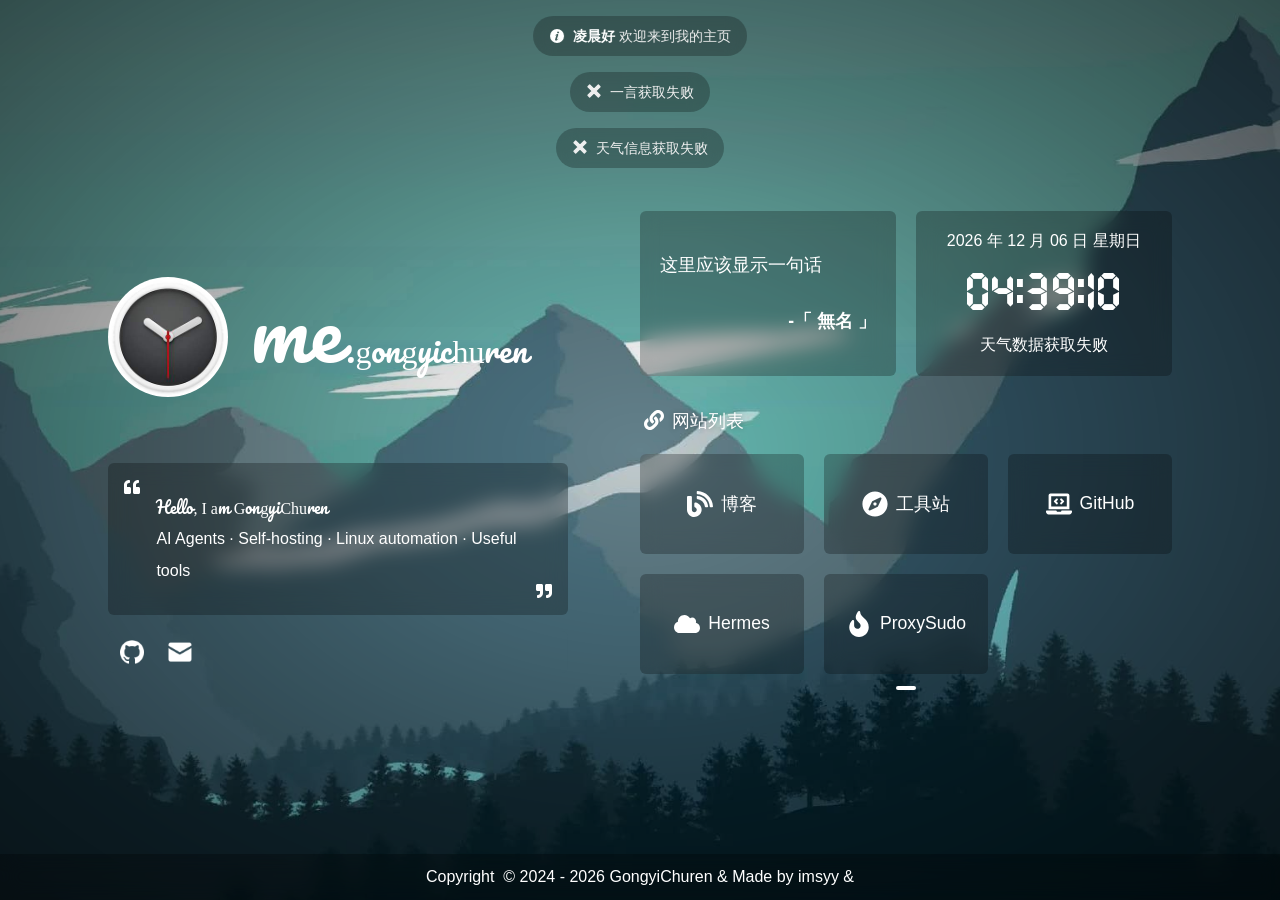
==== index.html @ 565aa0f5 "Update imsyy home links and branding" ====
<!doctype html>
<html lang="zh-CN">
  <head>
    <meta charset="UTF-8" />
    <meta http-equiv="Access-Control-Allow-Origin" content="*" />
    <!-- <meta http-equiv="Content-Security-Policy" content="upgrade-insecure-requests"> -->
    <meta name="viewport" content="width=device-width, initial-scale=1.0" />
    <link rel="icon" href="/images/icon/favicon.ico" />
    <link rel="apple-touch-icon" href="/images/icon/apple-touch-icon.png" />
    <link rel="bookmark" href="/images/icon/apple-touch-icon.png" />
    <link rel="apple-touch-icon-precomposed" sizes="200x200" href="/images/icon/apple-touch-icon.png" />
    <meta name="description" content="AI 工具、自托管服务与 Linux 自动化的个人入口" />
    <meta name="keywords" content="GongyiChuren,个人主页,AI,自托管,Linux,自动化" />
    <meta name="author" content="GongyiChuren" />
    <meta name="theme-color" content="#424242" />
    <title>GongyiChuren</title>
    <!-- HarmonyOS Sans -->
    <!-- 本站 CDN 已开启防盗链，非本站域名不可访问，请更改链接为下方内容，否则自定义字体将失效 -->
    <link rel="stylesheet" href="https://s1.hdslb.com/bfs/static/jinkela/long/font/regular.css" />
    <!-- <link rel="stylesheet" href="https://cdn.imsyy.top/gh/imsyy/file/font/HarmonyOS_Sans/regular.min.css" /> -->
    <!-- IE Out -->
    <script>
      if (/*@cc_on!@*/ false || (!!window.MSInputMethodContext && !!document.documentMode))
        window.location.href =
          'https://support.dmeng.net/upgrade-your-browser.html?referrer=' +
          encodeURIComponent(window.location.href);
    </script>
    <script type="module" crossorigin src="/assets/index-04fffae4.js"></script>
    <link rel="stylesheet" href="/assets/index-760796f6.css">
  <link rel="manifest" href="/manifest.webmanifest"><script id="vite-plugin-pwa:register-sw" src="/registerSW.js"></script></head>

  <body>
    <!-- 主体内容 -->
    <div id="app"></div>
    <!-- noscript -->
    <noscript>
      <div style="text-align: center">请开启 JavaScript</div>
    </noscript>
    
  </body>
</html>
---- assets/index-760796f6.css ----
@charset "UTF-8";:root{--el-color-white:#ffffff;--el-color-black:#000000;--el-color-primary-rgb:64,158,255;--el-color-success-rgb:103,194,58;--el-color-warning-rgb:230,162,60;--el-color-danger-rgb:245,108,108;--el-color-error-rgb:245,108,108;--el-color-info-rgb:144,147,153;--el-font-size-extra-large:20px;--el-font-size-large:18px;--el-font-size-medium:16px;--el-font-size-base:14px;--el-font-size-small:13px;--el-font-size-extra-small:12px;--el-font-family:"Helvetica Neue",Helvetica,"PingFang SC","Hiragino Sans GB","Microsoft YaHei","微软雅黑",Arial,sans-serif;--el-font-weight-primary:500;--el-font-line-height-primary:24px;--el-index-normal:1;--el-index-top:1000;--el-index-popper:2000;--el-border-radius-base:4px;--el-border-radius-small:2px;--el-border-radius-round:20px;--el-border-radius-circle:100%;--el-transition-duration:.3s;--el-transition-duration-fast:.2s;--el-transition-function-ease-in-out-bezier:cubic-bezier(.645,.045,.355,1);--el-transition-function-fast-bezier:cubic-bezier(.23,1,.32,1);--el-transition-all:all var(--el-transition-duration) var(--el-transition-function-ease-in-out-bezier);--el-transition-fade:opacity var(--el-transition-duration) var(--el-transition-function-fast-bezier);--el-transition-md-fade:transform var(--el-transition-duration) var(--el-transition-function-fast-bezier),opacity var(--el-transition-duration) var(--el-transition-function-fast-bezier);--el-transition-fade-linear:opacity var(--el-transition-duration-fast) linear;--el-transition-border:border-color var(--el-transition-duration-fast) var(--el-transition-function-ease-in-out-bezier);--el-transition-box-shadow:box-shadow var(--el-transition-duration-fast) var(--el-transition-function-ease-in-out-bezier);--el-transition-color:color var(--el-transition-duration-fast) var(--el-transition-function-ease-in-out-bezier);--el-component-size-large:40px;--el-component-size:32px;--el-component-size-small:24px}:root{color-scheme:light;--el-color-primary:#409eff;--el-color-primary-light-3:#79bbff;--el-color-primary-light-5:#a0cfff;--el-color-primary-light-7:#c6e2ff;--el-color-primary-light-8:#d9ecff;--el-color-primary-light-9:#ecf5ff;--el-color-primary-dark-2:#337ecc;--el-color-success:#67c23a;--el-color-success-light-3:#95d475;--el-color-success-light-5:#b3e19d;--el-color-success-light-7:#d1edc4;--el-color-success-light-8:#e1f3d8;--el-color-success-light-9:#f0f9eb;--el-color-success-dark-2:#529b2e;--el-color-warning:#e6a23c;--el-color-warning-light-3:#eebe77;--el-color-warning-light-5:#f3d19e;--el-color-warning-light-7:#f8e3c5;--el-color-warning-light-8:#faecd8;--el-color-warning-light-9:#fdf6ec;--el-color-warning-dark-2:#b88230;--el-color-danger:#f56c6c;--el-color-danger-light-3:#f89898;--el-color-danger-light-5:#fab6b6;--el-color-danger-light-7:#fcd3d3;--el-color-danger-light-8:#fde2e2;--el-color-danger-light-9:#fef0f0;--el-color-danger-dark-2:#c45656;--el-color-error:#f56c6c;--el-color-error-light-3:#f89898;--el-color-error-light-5:#fab6b6;--el-color-error-light-7:#fcd3d3;--el-color-error-light-8:#fde2e2;--el-color-error-light-9:#fef0f0;--el-color-error-dark-2:#c45656;--el-color-info:#909399;--el-color-info-light-3:#b1b3b8;--el-color-info-light-5:#c8c9cc;--el-color-info-light-7:#dedfe0;--el-color-info-light-8:#e9e9eb;--el-color-info-light-9:#f4f4f5;--el-color-info-dark-2:#73767a;--el-bg-color:#ffffff;--el-bg-color-page:#f2f3f5;--el-bg-color-overlay:#ffffff;--el-text-color-primary:#303133;--el-text-color-regular:#606266;--el-text-color-secondary:#909399;--el-text-color-placeholder:#a8abb2;--el-text-color-disabled:#c0c4cc;--el-border-color:#dcdfe6;--el-border-color-light:#e4e7ed;--el-border-color-lighter:#ebeef5;--el-border-color-extra-light:#f2f6fc;--el-border-color-dark:#d4d7de;--el-border-color-darker:#cdd0d6;--el-fill-color:#f0f2f5;--el-fill-color-light:#f5f7fa;--el-fill-color-lighter:#fafafa;--el-fill-color-extra-light:#fafcff;--el-fill-color-dark:#ebedf0;--el-fill-color-darker:#e6e8eb;--el-fill-color-blank:#ffffff;--el-box-shadow:0px 12px 32px 4px rgba(0,0,0,.04),0px 8px 20px rgba(0,0,0,.08);--el-box-shadow-light:0px 0px 12px rgba(0,0,0,.12);--el-box-shadow-lighter:0px 0px 6px rgba(0,0,0,.12);--el-box-shadow-dark:0px 16px 48px 16px rgba(0,0,0,.08),0px 12px 32px rgba(0,0,0,.12),0px 8px 16px -8px rgba(0,0,0,.16);--el-disabled-bg-color:var(--el-fill-color-light);--el-disabled-text-color:var(--el-text-color-placeholder);--el-disabled-border-color:var(--el-border-color-light);--el-overlay-color:rgba(0,0,0,.8);--el-overlay-color-light:rgba(0,0,0,.7);--el-overlay-color-lighter:rgba(0,0,0,.5);--el-mask-color:rgba(255,255,255,.9);--el-mask-color-extra-light:rgba(255,255,255,.3);--el-border-width:1px;--el-border-style:solid;--el-border-color-hover:var(--el-text-color-disabled);--el-border:var(--el-border-width) var(--el-border-style) var(--el-border-color);--el-svg-monochrome-grey:var(--el-border-color)}.el-icon-loading{-webkit-animation:rotating 2s linear infinite;animation:rotating 2s linear infinite}.el-icon--right{margin-left:5px}.el-icon--left{margin-right:5px}@-webkit-keyframes rotating{0%{transform:rotate(0)}to{transform:rotate(1turn)}}@keyframes rotating{0%{transform:rotate(0)}to{transform:rotate(1turn)}}.el-icon{--color:inherit;align-items:center;display:inline-flex;height:1em;justify-content:center;line-height:1em;position:relative;width:1em;fill:currentColor;color:var(--color);font-size:inherit}.el-icon.is-loading{-webkit-animation:rotating 2s linear infinite;animation:rotating 2s linear infinite}.el-icon svg{height:1em;width:1em}.el-badge{--el-badge-bg-color:var(--el-color-danger);--el-badge-radius:10px;--el-badge-font-size:12px;--el-badge-padding:6px;--el-badge-size:18px;display:inline-block;position:relative;vertical-align:middle;width:-webkit-fit-content;width:-moz-fit-content;width:fit-content}.el-badge__content{align-items:center;background-color:var(--el-badge-bg-color);border:1px solid var(--el-bg-color);border-radius:var(--el-badge-radius);color:var(--el-color-white);display:inline-flex;font-size:var(--el-badge-font-size);height:var(--el-badge-size);justify-content:center;padding:0 var(--el-badge-padding);white-space:nowrap}.el-badge__content.is-fixed{position:absolute;right:calc(1px + var(--el-badge-size)/2);top:0;transform:translateY(-50%) translate(100%);z-index:var(--el-index-normal)}.el-badge__content.is-fixed.is-dot{right:5px}.el-badge__content.is-dot{border-radius:50%;height:8px;padding:0;right:0;width:8px}.el-badge__content--primary{background-color:var(--el-color-primary)}.el-badge__content--success{background-color:var(--el-color-success)}.el-badge__content--warning{background-color:var(--el-color-warning)}.el-badge__content--info{background-color:var(--el-color-info)}.el-badge__content--danger{background-color:var(--el-color-danger)}.el-message{--el-message-bg-color:var(--el-color-info-light-9);--el-message-border-color:var(--el-border-color-lighter);--el-message-padding:11px 15px;--el-message-close-size:16px;--el-message-close-icon-color:var(--el-text-color-placeholder);--el-message-close-hover-color:var(--el-text-color-secondary);align-items:center;background-color:var(--el-message-bg-color);border-color:var(--el-message-border-color);border-radius:var(--el-border-radius-base);border-style:var(--el-border-style);border-width:var(--el-border-width);box-sizing:border-box;display:flex;gap:8px;left:50%;max-width:calc(100% - 32px);padding:var(--el-message-padding);position:fixed;top:20px;transform:translate(-50%);transition:opacity var(--el-transition-duration),transform .4s,top .4s;width:-webkit-fit-content;width:-moz-fit-content;width:fit-content}.el-message.is-center{justify-content:center}.el-message.is-plain{background-color:var(--el-bg-color-overlay);border-color:var(--el-bg-color-overlay);box-shadow:var(--el-box-shadow-light)}.el-message p{margin:0}.el-message--success{--el-message-bg-color:var(--el-color-success-light-9);--el-message-border-color:var(--el-color-success-light-8);--el-message-text-color:var(--el-color-success)}.el-message--success .el-message__content{color:var(--el-message-text-color);overflow-wrap:break-word}.el-message .el-message-icon--success{color:var(--el-message-text-color)}.el-message--info{--el-message-bg-color:var(--el-color-info-light-9);--el-message-border-color:var(--el-color-info-light-8);--el-message-text-color:var(--el-color-info)}.el-message--info .el-message__content{color:var(--el-message-text-color);overflow-wrap:break-word}.el-message .el-message-icon--info{color:var(--el-message-text-color)}.el-message--warning{--el-message-bg-color:var(--el-color-warning-light-9);--el-message-border-color:var(--el-color-warning-light-8);--el-message-text-color:var(--el-color-warning)}.el-message--warning .el-message__content{color:var(--el-message-text-color);overflow-wrap:break-word}.el-message .el-message-icon--warning{color:var(--el-message-text-color)}.el-message--error{--el-message-bg-color:var(--el-color-error-light-9);--el-message-border-color:var(--el-color-error-light-8);--el-message-text-color:var(--el-color-error)}.el-message--error .el-message__content{color:var(--el-message-text-color);overflow-wrap:break-word}.el-message .el-message-icon--error{color:var(--el-message-text-color)}.el-message .el-message__badge{position:absolute;right:-8px;top:-8px}.el-message__content{font-size:14px;line-height:1;padding:0}.el-message__content:focus{outline-width:0}.el-message .el-message__closeBtn{color:var(--el-message-close-icon-color);cursor:pointer;font-size:var(--el-message-close-size)}.el-message .el-message__closeBtn:focus{outline-width:0}.el-message .el-message__closeBtn:hover{color:var(--el-message-close-hover-color)}.el-message-fade-enter-from,.el-message-fade-leave-to{opacity:0;transform:translate(-50%,-100%)}.container{max-width:1200px}@media (max-width: 1380px){.el-radio-group{justify-content:center!important}}@media (max-width: 1280px){.container{max-width:1100px}}@media (max-width: 992px){.container{max-width:900px}}@media (max-width: 720px){.xs-hidden{display:none}}html,body{width:100%;height:100%;margin:0;padding:0;background-color:#333;overflow:hidden;font-family:HarmonyOS_Regular,sans-serif}*,a,p{margin:0;padding:0;-webkit-user-select:none;user-select:none;text-decoration:none;color:#fff;box-sizing:border-box}*:hover,a:hover,p:hover{transition:.3s}a:hover{color:#399fff;text-decoration:underline}@font-face{font-family:Pacifico-Regular;font-display:swap;src:url(/font/Pacifico-Regular.ttf) format("truetype")}@font-face{font-family:UnidreamLED;font-display:swap;src:url(/font/UnidreamLED.ttf) format("truetype")}#app{position:fixed;top:0;left:0;width:100%;height:100%;z-index:0}.cards{border-radius:6px;background-color:#00000040;-webkit-backdrop-filter:blur(10px);backdrop-filter:blur(10px);transform:scale(1);transition:backdrop-filter .3s,transform .3s}.cards:hover{transform:scale(1.01)}.cards:active{transform:scale(.98)}.text-hidden{overflow:hidden;white-space:nowrap;text-overflow:ellipsis}.el-message{--el-message-bg-color: #00000040 !important;--el-message-text-color: #efefef !important;-webkit-backdrop-filter:blur(10px);backdrop-filter:blur(10px);border-radius:25px!important;border-color:transparent!important}.el-message .el-message__badge{display:none}.el-message .el-message__content{white-space:nowrap}.el-progress-bar .el-progress-bar__outer{border-radius:6px;background-color:#00000020}.el-progress-bar .el-progress-bar__outer .el-progress-bar__inner{background-color:#efefef;border-radius:6px;text-align:center;font-family:UnidreamLED}.el-progress-bar .el-progress-bar__outer .el-progress-bar__inner span{color:#564d59;font-size:.9rem}.el-popper.is-dark{background:rgba(255,255,255,.3764705882)!important;border:1px solid transparent!important}.el-card{border-radius:8px!important;border:1px solid transparent!important;background-color:transparent!important}.el-card .el-card__header{font-weight:700;padding:16px 20px!important;background-color:#ffffff30!important;border-bottom:1px solid transparent!important}.el-card .el-card__body{padding:0!important;background-color:#ffffff10!important}.fade-enter-active,.fade-leave-active{transition:opacity .3s ease-in-out}.fade-enter-from,.fade-leave-to{opacity:0}@keyframes fade{0%{opacity:0}to{opacity:1}}@keyframes fade-blur-in{0%{filter:blur(20px) brightness(.3);transform:scale(1.6)}to{filter:blur(0) brightness(1);transform:scale(1)}}@keyframes fade-blur-main-in{0%{transform:scale(1.2)}to{transform:scale(1)}}@media (min-width: 910px) and (max-width: 1200px){.sm-hidden{display:none}}#cursor{position:fixed;width:18px;height:18px;background:#fff;border-radius:25px;opacity:.25;z-index:10086;pointer-events:none;transition:.2s ease-in-out;transition-property:background,opacity,transform}#cursor.hidden{opacity:0}#cursor.active{opacity:.5;transform:scale(.5)}::-webkit-scrollbar,scrollbar{width:6px;height:6px;background-color:transparent}::-webkit-scrollbar-thumb,scrollbar-thumb{border-radius:10px;background-color:#eee}.container[data-v-d7fe35e2]{max-width:1200px}@media (max-width: 1380px){.el-radio-group[data-v-d7fe35e2]{justify-content:center!important}}@media (max-width: 1280px){.container[data-v-d7fe35e2]{max-width:1100px}}@media (max-width: 992px){.container[data-v-d7fe35e2]{max-width:900px}}@media (max-width: 720px){.xs-hidden[data-v-d7fe35e2]{display:none}}#loader-wrapper[data-v-d7fe35e2]{position:fixed;top:0;left:0;width:100%;height:100%;z-index:999;overflow:hidden}#loader-wrapper .loader[data-v-d7fe35e2]{width:100%;height:100%;position:absolute;top:0;left:0;display:flex;flex-direction:column;align-items:center;justify-content:center}#loader-wrapper .loader .loader-circle[data-v-d7fe35e2]{width:150px;height:150px;border-radius:50%;border:3px solid transparent;border-top-color:#fff;animation:spin-d7fe35e2 1.8s linear infinite;z-index:2}#loader-wrapper .loader .loader-circle[data-v-d7fe35e2]:before{content:"";position:absolute;top:5px;left:5px;right:5px;bottom:5px;border-radius:50%;border:3px solid transparent;border-top-color:#a4a4a4;animation:spin-reverse-d7fe35e2 .6s linear infinite}#loader-wrapper .loader .loader-circle[data-v-d7fe35e2]:after{content:"";position:absolute;top:15px;left:15px;right:15px;bottom:15px;border-radius:50%;border:3px solid transparent;border-top-color:#d3d3d3;animation:spin-d7fe35e2 1s linear infinite}#loader-wrapper .loader .loader-text[data-v-d7fe35e2]{display:flex;flex-direction:column;align-items:center;color:#fff;z-index:2;margin-top:40px;font-size:24px}#loader-wrapper .loader .loader-text .tip[data-v-d7fe35e2]{margin-top:6px;font-size:18px;opacity:.6}#loader-wrapper .loader-section[data-v-d7fe35e2]{position:fixed;top:0;width:51%;height:100%;background:#333;z-index:1}#loader-wrapper .loader-section.section-left[data-v-d7fe35e2]{left:0}#loader-wrapper .loader-section.section-right[data-v-d7fe35e2]{right:0}#loader-wrapper.loaded[data-v-d7fe35e2]{visibility:hidden;transform:translateY(-100%);transition:transform .3s 1s ease-out,visibility .3s 1s ease-out}#loader-wrapper.loaded .loader .loader-circle[data-v-d7fe35e2],#loader-wrapper.loaded .loader .loader-text[data-v-d7fe35e2]{opacity:0;transition:opacity .3s ease-out}#loader-wrapper.loaded .loader-section.section-left[data-v-d7fe35e2]{transform:translate(-100%);transition:transform .5s .3s cubic-bezier(.645,.045,.355,1)}#loader-wrapper.loaded .loader-section.section-right[data-v-d7fe35e2]{transform:translate(100%);transition:transform .5s .3s cubic-bezier(.645,.045,.355,1)}@keyframes spin-d7fe35e2{0%{transform:rotate(0)}to{transform:rotate(360deg)}}@keyframes spin-reverse-d7fe35e2{0%{transform:rotate(0)}to{transform:rotate(-360deg)}}.container[data-v-ee60bd6d]{max-width:1200px}@media (max-width: 1380px){.el-radio-group[data-v-ee60bd6d]{justify-content:center!important}}@media (max-width: 1280px){.container[data-v-ee60bd6d]{max-width:1100px}}@media (max-width: 992px){.container[data-v-ee60bd6d]{max-width:900px}}@media (max-width: 720px){.xs-hidden[data-v-ee60bd6d]{display:none}}.message .logo[data-v-ee60bd6d]{display:flex;flex-direction:row;align-items:center;animation:fade .5s;max-width:460px}.message .logo .logo-img[data-v-ee60bd6d]{border-radius:50%;width:120px}.message .logo .name[data-v-ee60bd6d]{width:100%;padding-left:22px;transform:translateY(-8px);font-family:Pacifico-Regular}.message .logo .name .bg[data-v-ee60bd6d]{font-size:5rem}.message .logo .name .sm[data-v-ee60bd6d]{margin-left:6px;font-size:2rem}@media (min-width: 721px) and (max-width: 789px){.message .logo .name .sm[data-v-ee60bd6d]{display:none}}@media (max-width: 768px){.message .logo .logo-img[data-v-ee60bd6d]{width:100px}.message .logo .name[data-v-ee60bd6d]{height:128px}.message .logo .name .bg[data-v-ee60bd6d]{font-size:4.5rem}}@media (max-width: 720px){.message .logo[data-v-ee60bd6d]{max-width:100%}}.message .description[data-v-ee60bd6d]{padding:1rem;margin-top:3.5rem;max-width:460px;animation:fade .5s}.message .description .content[data-v-ee60bd6d]{display:flex;justify-content:space-between}.message .description .content .text[data-v-ee60bd6d]{margin:.75rem 1rem;line-height:2rem;margin-right:auto;transition:opacity .2s}.message .description .content .text p[data-v-ee60bd6d]:nth-of-type(1){font-family:Pacifico-Regular}.message .description .content .xicon[data-v-ee60bd6d]:nth-of-type(2){align-self:flex-end}@media (max-width: 720px){.message .description[data-v-ee60bd6d]{max-width:100%;pointer-events:none}}.container[data-v-4c3b376d]{max-width:1200px}@media (max-width: 1380px){.el-radio-group[data-v-4c3b376d]{justify-content:center!important}}@media (max-width: 1280px){.container[data-v-4c3b376d]{max-width:1100px}}@media (max-width: 992px){.container[data-v-4c3b376d]{max-width:900px}}@media (max-width: 720px){.xs-hidden[data-v-4c3b376d]{display:none}}.social[data-v-4c3b376d]{margin-top:1rem;display:flex;align-items:center;justify-content:space-between;max-width:460px;width:100%;height:42px;background-color:transparent;border-radius:6px;-webkit-backdrop-filter:blur(0);backdrop-filter:blur(0);animation:fade .5s;transition:background-color .3s,backdrop-filter .3s}@media (max-width: 840px){.social[data-v-4c3b376d]{max-width:100%;justify-content:center}.social .link[data-v-4c3b376d]{justify-content:space-evenly!important;width:90%}.social .tip[data-v-4c3b376d]{display:none!important}}.social .link[data-v-4c3b376d]{display:flex;align-items:center;justify-content:center}.social .link a[data-v-4c3b376d]{display:inherit}.social .link a .icon[data-v-4c3b376d]{margin:0 12px;transition:transform .3s}.social .link a .icon[data-v-4c3b376d]:hover{transform:scale(1.1)}.social .link a .icon[data-v-4c3b376d]:active{transform:scale(1)}.social .tip[data-v-4c3b376d]{display:none;margin-right:12px;animation:fade .5s}@media (min-width: 768px){.social[data-v-4c3b376d]:hover{background-color:#00000040;-webkit-backdrop-filter:blur(5px);backdrop-filter:blur(5px)}.social:hover .tip[data-v-4c3b376d]{display:block}}.container[data-v-82ebc9a3]{max-width:1200px}@media (max-width: 1380px){.el-radio-group[data-v-82ebc9a3]{justify-content:center!important}}@media (max-width: 1280px){.container[data-v-82ebc9a3]{max-width:1100px}}@media (max-width: 992px){.container[data-v-82ebc9a3]{max-width:900px}}@media (max-width: 720px){.xs-hidden[data-v-82ebc9a3]{display:none}}.left[data-v-82ebc9a3]{width:50%;margin-right:10px;transform:translateY(20px)}.left.hidden[data-v-82ebc9a3]{display:none}@media (max-width: 720px){.left[data-v-82ebc9a3]{margin-right:0;width:100%}}.el-row{box-sizing:border-box;display:flex;flex-wrap:wrap;position:relative}.el-row.is-justify-center{justify-content:center}.el-row.is-justify-end{justify-content:flex-end}.el-row.is-justify-space-between{justify-content:space-between}.el-row.is-justify-space-around{justify-content:space-around}.el-row.is-justify-space-evenly{justify-content:space-evenly}.el-row.is-align-top{align-items:flex-start}.el-row.is-align-middle{align-items:center}.el-row.is-align-bottom{align-items:flex-end}[class*=el-col-]{box-sizing:border-box}[class*=el-col-].is-guttered{display:block;min-height:1px}.el-col-0{flex:0 0 0%;max-width:0}.el-col-0,.el-col-0.is-guttered{display:none}.el-col-offset-0{margin-left:0}.el-col-pull-0{position:relative;right:0}.el-col-push-0{left:0;position:relative}.el-col-1{flex:0 0 4.1666666667%;max-width:4.1666666667%}.el-col-1,.el-col-1.is-guttered{display:block}.el-col-offset-1{margin-left:4.1666666667%}.el-col-pull-1{position:relative;right:4.1666666667%}.el-col-push-1{left:4.1666666667%;position:relative}.el-col-2{flex:0 0 8.3333333333%;max-width:8.3333333333%}.el-col-2,.el-col-2.is-guttered{display:block}.el-col-offset-2{margin-left:8.3333333333%}.el-col-pull-2{position:relative;right:8.3333333333%}.el-col-push-2{left:8.3333333333%;position:relative}.el-col-3{flex:0 0 12.5%;max-width:12.5%}.el-col-3,.el-col-3.is-guttered{display:block}.el-col-offset-3{margin-left:12.5%}.el-col-pull-3{position:relative;right:12.5%}.el-col-push-3{left:12.5%;position:relative}.el-col-4{flex:0 0 16.6666666667%;max-width:16.6666666667%}.el-col-4,.el-col-4.is-guttered{display:block}.el-col-offset-4{margin-left:16.6666666667%}.el-col-pull-4{position:relative;right:16.6666666667%}.el-col-push-4{left:16.6666666667%;position:relative}.el-col-5{flex:0 0 20.8333333333%;max-width:20.8333333333%}.el-col-5,.el-col-5.is-guttered{display:block}.el-col-offset-5{margin-left:20.8333333333%}.el-col-pull-5{position:relative;right:20.8333333333%}.el-col-push-5{left:20.8333333333%;position:relative}.el-col-6{flex:0 0 25%;max-width:25%}.el-col-6,.el-col-6.is-guttered{display:block}.el-col-offset-6{margin-left:25%}.el-col-pull-6{position:relative;right:25%}.el-col-push-6{left:25%;position:relative}.el-col-7{flex:0 0 29.1666666667%;max-width:29.1666666667%}.el-col-7,.el-col-7.is-guttered{display:block}.el-col-offset-7{margin-left:29.1666666667%}.el-col-pull-7{position:relative;right:29.1666666667%}.el-col-push-7{left:29.1666666667%;position:relative}.el-col-8{flex:0 0 33.3333333333%;max-width:33.3333333333%}.el-col-8,.el-col-8.is-guttered{display:block}.el-col-offset-8{margin-left:33.3333333333%}.el-col-pull-8{position:relative;right:33.3333333333%}.el-col-push-8{left:33.3333333333%;position:relative}.el-col-9{flex:0 0 37.5%;max-width:37.5%}.el-col-9,.el-col-9.is-guttered{display:block}.el-col-offset-9{margin-left:37.5%}.el-col-pull-9{position:relative;right:37.5%}.el-col-push-9{left:37.5%;position:relative}.el-col-10{flex:0 0 41.6666666667%;max-width:41.6666666667%}.el-col-10,.el-col-10.is-guttered{display:block}.el-col-offset-10{margin-left:41.6666666667%}.el-col-pull-10{position:relative;right:41.6666666667%}.el-col-push-10{left:41.6666666667%;position:relative}.el-col-11{flex:0 0 45.8333333333%;max-width:45.8333333333%}.el-col-11,.el-col-11.is-guttered{display:block}.el-col-offset-11{margin-left:45.8333333333%}.el-col-pull-11{position:relative;right:45.8333333333%}.el-col-push-11{left:45.8333333333%;position:relative}.el-col-12{flex:0 0 50%;max-width:50%}.el-col-12,.el-col-12.is-guttered{display:block}.el-col-offset-12{margin-left:50%}.el-col-pull-12{position:relative;right:50%}.el-col-push-12{left:50%;position:relative}.el-col-13{flex:0 0 54.1666666667%;max-width:54.1666666667%}.el-col-13,.el-col-13.is-guttered{display:block}.el-col-offset-13{margin-left:54.1666666667%}.el-col-pull-13{position:relative;right:54.1666666667%}.el-col-push-13{left:54.1666666667%;position:relative}.el-col-14{flex:0 0 58.3333333333%;max-width:58.3333333333%}.el-col-14,.el-col-14.is-guttered{display:block}.el-col-offset-14{margin-left:58.3333333333%}.el-col-pull-14{position:relative;right:58.3333333333%}.el-col-push-14{left:58.3333333333%;position:relative}.el-col-15{flex:0 0 62.5%;max-width:62.5%}.el-col-15,.el-col-15.is-guttered{display:block}.el-col-offset-15{margin-left:62.5%}.el-col-pull-15{position:relative;right:62.5%}.el-col-push-15{left:62.5%;position:relative}.el-col-16{flex:0 0 66.6666666667%;max-width:66.6666666667%}.el-col-16,.el-col-16.is-guttered{display:block}.el-col-offset-16{margin-left:66.6666666667%}.el-col-pull-16{position:relative;right:66.6666666667%}.el-col-push-16{left:66.6666666667%;position:relative}.el-col-17{flex:0 0 70.8333333333%;max-width:70.8333333333%}.el-col-17,.el-col-17.is-guttered{display:block}.el-col-offset-17{margin-left:70.8333333333%}.el-col-pull-17{position:relative;right:70.8333333333%}.el-col-push-17{left:70.8333333333%;position:relative}.el-col-18{flex:0 0 75%;max-width:75%}.el-col-18,.el-col-18.is-guttered{display:block}.el-col-offset-18{margin-left:75%}.el-col-pull-18{position:relative;right:75%}.el-col-push-18{left:75%;position:relative}.el-col-19{flex:0 0 79.1666666667%;max-width:79.1666666667%}.el-col-19,.el-col-19.is-guttered{display:block}.el-col-offset-19{margin-left:79.1666666667%}.el-col-pull-19{position:relative;right:79.1666666667%}.el-col-push-19{left:79.1666666667%;position:relative}.el-col-20{flex:0 0 83.3333333333%;max-width:83.3333333333%}.el-col-20,.el-col-20.is-guttered{display:block}.el-col-offset-20{margin-left:83.3333333333%}.el-col-pull-20{position:relative;right:83.3333333333%}.el-col-push-20{left:83.3333333333%;position:relative}.el-col-21{flex:0 0 87.5%;max-width:87.5%}.el-col-21,.el-col-21.is-guttered{display:block}.el-col-offset-21{margin-left:87.5%}.el-col-pull-21{position:relative;right:87.5%}.el-col-push-21{left:87.5%;position:relative}.el-col-22{flex:0 0 91.6666666667%;max-width:91.6666666667%}.el-col-22,.el-col-22.is-guttered{display:block}.el-col-offset-22{margin-left:91.6666666667%}.el-col-pull-22{position:relative;right:91.6666666667%}.el-col-push-22{left:91.6666666667%;position:relative}.el-col-23{flex:0 0 95.8333333333%;max-width:95.8333333333%}.el-col-23,.el-col-23.is-guttered{display:block}.el-col-offset-23{margin-left:95.8333333333%}.el-col-pull-23{position:relative;right:95.8333333333%}.el-col-push-23{left:95.8333333333%;position:relative}.el-col-24{flex:0 0 100%;max-width:100%}.el-col-24,.el-col-24.is-guttered{display:block}.el-col-offset-24{margin-left:100%}.el-col-pull-24{position:relative;right:100%}.el-col-push-24{left:100%;position:relative}@media only screen and (max-width:767px){.el-col-xs-0{display:none;flex:0 0 0%;max-width:0}.el-col-xs-0.is-guttered{display:none}.el-col-xs-offset-0{margin-left:0}.el-col-xs-pull-0{position:relative;right:0}.el-col-xs-push-0{left:0;position:relative}.el-col-xs-1{flex:0 0 4.1666666667%;max-width:4.1666666667%}.el-col-xs-1,.el-col-xs-1.is-guttered{display:block}.el-col-xs-offset-1{margin-left:4.1666666667%}.el-col-xs-pull-1{position:relative;right:4.1666666667%}.el-col-xs-push-1{left:4.1666666667%;position:relative}.el-col-xs-2{flex:0 0 8.3333333333%;max-width:8.3333333333%}.el-col-xs-2,.el-col-xs-2.is-guttered{display:block}.el-col-xs-offset-2{margin-left:8.3333333333%}.el-col-xs-pull-2{position:relative;right:8.3333333333%}.el-col-xs-push-2{left:8.3333333333%;position:relative}.el-col-xs-3{flex:0 0 12.5%;max-width:12.5%}.el-col-xs-3,.el-col-xs-3.is-guttered{display:block}.el-col-xs-offset-3{margin-left:12.5%}.el-col-xs-pull-3{position:relative;right:12.5%}.el-col-xs-push-3{left:12.5%;position:relative}.el-col-xs-4{flex:0 0 16.6666666667%;max-width:16.6666666667%}.el-col-xs-4,.el-col-xs-4.is-guttered{display:block}.el-col-xs-offset-4{margin-left:16.6666666667%}.el-col-xs-pull-4{position:relative;right:16.6666666667%}.el-col-xs-push-4{left:16.6666666667%;position:relative}.el-col-xs-5{flex:0 0 20.8333333333%;max-width:20.8333333333%}.el-col-xs-5,.el-col-xs-5.is-guttered{display:block}.el-col-xs-offset-5{margin-left:20.8333333333%}.el-col-xs-pull-5{position:relative;right:20.8333333333%}.el-col-xs-push-5{left:20.8333333333%;position:relative}.el-col-xs-6{flex:0 0 25%;max-width:25%}.el-col-xs-6,.el-col-xs-6.is-guttered{display:block}.el-col-xs-offset-6{margin-left:25%}.el-col-xs-pull-6{position:relative;right:25%}.el-col-xs-push-6{left:25%;position:relative}.el-col-xs-7{flex:0 0 29.1666666667%;max-width:29.1666666667%}.el-col-xs-7,.el-col-xs-7.is-guttered{display:block}.el-col-xs-offset-7{margin-left:29.1666666667%}.el-col-xs-pull-7{position:relative;right:29.1666666667%}.el-col-xs-push-7{left:29.1666666667%;position:relative}.el-col-xs-8{flex:0 0 33.3333333333%;max-width:33.3333333333%}.el-col-xs-8,.el-col-xs-8.is-guttered{display:block}.el-col-xs-offset-8{margin-left:33.3333333333%}.el-col-xs-pull-8{position:relative;right:33.3333333333%}.el-col-xs-push-8{left:33.3333333333%;position:relative}.el-col-xs-9{flex:0 0 37.5%;max-width:37.5%}.el-col-xs-9,.el-col-xs-9.is-guttered{display:block}.el-col-xs-offset-9{margin-left:37.5%}.el-col-xs-pull-9{position:relative;right:37.5%}.el-col-xs-push-9{left:37.5%;position:relative}.el-col-xs-10{display:block;flex:0 0 41.6666666667%;max-width:41.6666666667%}.el-col-xs-10.is-guttered{display:block}.el-col-xs-offset-10{margin-left:41.6666666667%}.el-col-xs-pull-10{position:relative;right:41.6666666667%}.el-col-xs-push-10{left:41.6666666667%;position:relative}.el-col-xs-11{display:block;flex:0 0 45.8333333333%;max-width:45.8333333333%}.el-col-xs-11.is-guttered{display:block}.el-col-xs-offset-11{margin-left:45.8333333333%}.el-col-xs-pull-11{position:relative;right:45.8333333333%}.el-col-xs-push-11{left:45.8333333333%;position:relative}.el-col-xs-12{display:block;flex:0 0 50%;max-width:50%}.el-col-xs-12.is-guttered{display:block}.el-col-xs-offset-12{margin-left:50%}.el-col-xs-pull-12{position:relative;right:50%}.el-col-xs-push-12{left:50%;position:relative}.el-col-xs-13{display:block;flex:0 0 54.1666666667%;max-width:54.1666666667%}.el-col-xs-13.is-guttered{display:block}.el-col-xs-offset-13{margin-left:54.1666666667%}.el-col-xs-pull-13{position:relative;right:54.1666666667%}.el-col-xs-push-13{left:54.1666666667%;position:relative}.el-col-xs-14{display:block;flex:0 0 58.3333333333%;max-width:58.3333333333%}.el-col-xs-14.is-guttered{display:block}.el-col-xs-offset-14{margin-left:58.3333333333%}.el-col-xs-pull-14{position:relative;right:58.3333333333%}.el-col-xs-push-14{left:58.3333333333%;position:relative}.el-col-xs-15{display:block;flex:0 0 62.5%;max-width:62.5%}.el-col-xs-15.is-guttered{display:block}.el-col-xs-offset-15{margin-left:62.5%}.el-col-xs-pull-15{position:relative;right:62.5%}.el-col-xs-push-15{left:62.5%;position:relative}.el-col-xs-16{display:block;flex:0 0 66.6666666667%;max-width:66.6666666667%}.el-col-xs-16.is-guttered{display:block}.el-col-xs-offset-16{margin-left:66.6666666667%}.el-col-xs-pull-16{position:relative;right:66.6666666667%}.el-col-xs-push-16{left:66.6666666667%;position:relative}.el-col-xs-17{display:block;flex:0 0 70.8333333333%;max-width:70.8333333333%}.el-col-xs-17.is-guttered{display:block}.el-col-xs-offset-17{margin-left:70.8333333333%}.el-col-xs-pull-17{position:relative;right:70.8333333333%}.el-col-xs-push-17{left:70.8333333333%;position:relative}.el-col-xs-18{display:block;flex:0 0 75%;max-width:75%}.el-col-xs-18.is-guttered{display:block}.el-col-xs-offset-18{margin-left:75%}.el-col-xs-pull-18{position:relative;right:75%}.el-col-xs-push-18{left:75%;position:relative}.el-col-xs-19{display:block;flex:0 0 79.1666666667%;max-width:79.1666666667%}.el-col-xs-19.is-guttered{display:block}.el-col-xs-offset-19{margin-left:79.1666666667%}.el-col-xs-pull-19{position:relative;right:79.1666666667%}.el-col-xs-push-19{left:79.1666666667%;position:relative}.el-col-xs-20{display:block;flex:0 0 83.3333333333%;max-width:83.3333333333%}.el-col-xs-20.is-guttered{display:block}.el-col-xs-offset-20{margin-left:83.3333333333%}.el-col-xs-pull-20{position:relative;right:83.3333333333%}.el-col-xs-push-20{left:83.3333333333%;position:relative}.el-col-xs-21{display:block;flex:0 0 87.5%;max-width:87.5%}.el-col-xs-21.is-guttered{display:block}.el-col-xs-offset-21{margin-left:87.5%}.el-col-xs-pull-21{position:relative;right:87.5%}.el-col-xs-push-21{left:87.5%;position:relative}.el-col-xs-22{display:block;flex:0 0 91.6666666667%;max-width:91.6666666667%}.el-col-xs-22.is-guttered{display:block}.el-col-xs-offset-22{margin-left:91.6666666667%}.el-col-xs-pull-22{position:relative;right:91.6666666667%}.el-col-xs-push-22{left:91.6666666667%;position:relative}.el-col-xs-23{display:block;flex:0 0 95.8333333333%;max-width:95.8333333333%}.el-col-xs-23.is-guttered{display:block}.el-col-xs-offset-23{margin-left:95.8333333333%}.el-col-xs-pull-23{position:relative;right:95.8333333333%}.el-col-xs-push-23{left:95.8333333333%;position:relative}.el-col-xs-24{display:block;flex:0 0 100%;max-width:100%}.el-col-xs-24.is-guttered{display:block}.el-col-xs-offset-24{margin-left:100%}.el-col-xs-pull-24{position:relative;right:100%}.el-col-xs-push-24{left:100%;position:relative}}@media only screen and (min-width:768px){.el-col-sm-0{display:none;flex:0 0 0%;max-width:0}.el-col-sm-0.is-guttered{display:none}.el-col-sm-offset-0{margin-left:0}.el-col-sm-pull-0{position:relative;right:0}.el-col-sm-push-0{left:0;position:relative}.el-col-sm-1{flex:0 0 4.1666666667%;max-width:4.1666666667%}.el-col-sm-1,.el-col-sm-1.is-guttered{display:block}.el-col-sm-offset-1{margin-left:4.1666666667%}.el-col-sm-pull-1{position:relative;right:4.1666666667%}.el-col-sm-push-1{left:4.1666666667%;position:relative}.el-col-sm-2{flex:0 0 8.3333333333%;max-width:8.3333333333%}.el-col-sm-2,.el-col-sm-2.is-guttered{display:block}.el-col-sm-offset-2{margin-left:8.3333333333%}.el-col-sm-pull-2{position:relative;right:8.3333333333%}.el-col-sm-push-2{left:8.3333333333%;position:relative}.el-col-sm-3{flex:0 0 12.5%;max-width:12.5%}.el-col-sm-3,.el-col-sm-3.is-guttered{display:block}.el-col-sm-offset-3{margin-left:12.5%}.el-col-sm-pull-3{position:relative;right:12.5%}.el-col-sm-push-3{left:12.5%;position:relative}.el-col-sm-4{flex:0 0 16.6666666667%;max-width:16.6666666667%}.el-col-sm-4,.el-col-sm-4.is-guttered{display:block}.el-col-sm-offset-4{margin-left:16.6666666667%}.el-col-sm-pull-4{position:relative;right:16.6666666667%}.el-col-sm-push-4{left:16.6666666667%;position:relative}.el-col-sm-5{flex:0 0 20.8333333333%;max-width:20.8333333333%}.el-col-sm-5,.el-col-sm-5.is-guttered{display:block}.el-col-sm-offset-5{margin-left:20.8333333333%}.el-col-sm-pull-5{position:relative;right:20.8333333333%}.el-col-sm-push-5{left:20.8333333333%;position:relative}.el-col-sm-6{flex:0 0 25%;max-width:25%}.el-col-sm-6,.el-col-sm-6.is-guttered{display:block}.el-col-sm-offset-6{margin-left:25%}.el-col-sm-pull-6{position:relative;right:25%}.el-col-sm-push-6{left:25%;position:relative}.el-col-sm-7{flex:0 0 29.1666666667%;max-width:29.1666666667%}.el-col-sm-7,.el-col-sm-7.is-guttered{display:block}.el-col-sm-offset-7{margin-left:29.1666666667%}.el-col-sm-pull-7{position:relative;right:29.1666666667%}.el-col-sm-push-7{left:29.1666666667%;position:relative}.el-col-sm-8{flex:0 0 33.3333333333%;max-width:33.3333333333%}.el-col-sm-8,.el-col-sm-8.is-guttered{display:block}.el-col-sm-offset-8{margin-left:33.3333333333%}.el-col-sm-pull-8{position:relative;right:33.3333333333%}.el-col-sm-push-8{left:33.3333333333%;position:relative}.el-col-sm-9{flex:0 0 37.5%;max-width:37.5%}.el-col-sm-9,.el-col-sm-9.is-guttered{display:block}.el-col-sm-offset-9{margin-left:37.5%}.el-col-sm-pull-9{position:relative;right:37.5%}.el-col-sm-push-9{left:37.5%;position:relative}.el-col-sm-10{display:block;flex:0 0 41.6666666667%;max-width:41.6666666667%}.el-col-sm-10.is-guttered{display:block}.el-col-sm-offset-10{margin-left:41.6666666667%}.el-col-sm-pull-10{position:relative;right:41.6666666667%}.el-col-sm-push-10{left:41.6666666667%;position:relative}.el-col-sm-11{display:block;flex:0 0 45.8333333333%;max-width:45.8333333333%}.el-col-sm-11.is-guttered{display:block}.el-col-sm-offset-11{margin-left:45.8333333333%}.el-col-sm-pull-11{position:relative;right:45.8333333333%}.el-col-sm-push-11{left:45.8333333333%;position:relative}.el-col-sm-12{display:block;flex:0 0 50%;max-width:50%}.el-col-sm-12.is-guttered{display:block}.el-col-sm-offset-12{margin-left:50%}.el-col-sm-pull-12{position:relative;right:50%}.el-col-sm-push-12{left:50%;position:relative}.el-col-sm-13{display:block;flex:0 0 54.1666666667%;max-width:54.1666666667%}.el-col-sm-13.is-guttered{display:block}.el-col-sm-offset-13{margin-left:54.1666666667%}.el-col-sm-pull-13{position:relative;right:54.1666666667%}.el-col-sm-push-13{left:54.1666666667%;position:relative}.el-col-sm-14{display:block;flex:0 0 58.3333333333%;max-width:58.3333333333%}.el-col-sm-14.is-guttered{display:block}.el-col-sm-offset-14{margin-left:58.3333333333%}.el-col-sm-pull-14{position:relative;right:58.3333333333%}.el-col-sm-push-14{left:58.3333333333%;position:relative}.el-col-sm-15{display:block;flex:0 0 62.5%;max-width:62.5%}.el-col-sm-15.is-guttered{display:block}.el-col-sm-offset-15{margin-left:62.5%}.el-col-sm-pull-15{position:relative;right:62.5%}.el-col-sm-push-15{left:62.5%;position:relative}.el-col-sm-16{display:block;flex:0 0 66.6666666667%;max-width:66.6666666667%}.el-col-sm-16.is-guttered{display:block}.el-col-sm-offset-16{margin-left:66.6666666667%}.el-col-sm-pull-16{position:relative;right:66.6666666667%}.el-col-sm-push-16{left:66.6666666667%;position:relative}.el-col-sm-17{display:block;flex:0 0 70.8333333333%;max-width:70.8333333333%}.el-col-sm-17.is-guttered{display:block}.el-col-sm-offset-17{margin-left:70.8333333333%}.el-col-sm-pull-17{position:relative;right:70.8333333333%}.el-col-sm-push-17{left:70.8333333333%;position:relative}.el-col-sm-18{display:block;flex:0 0 75%;max-width:75%}.el-col-sm-18.is-guttered{display:block}.el-col-sm-offset-18{margin-left:75%}.el-col-sm-pull-18{position:relative;right:75%}.el-col-sm-push-18{left:75%;position:relative}.el-col-sm-19{display:block;flex:0 0 79.1666666667%;max-width:79.1666666667%}.el-col-sm-19.is-guttered{display:block}.el-col-sm-offset-19{margin-left:79.1666666667%}.el-col-sm-pull-19{position:relative;right:79.1666666667%}.el-col-sm-push-19{left:79.1666666667%;position:relative}.el-col-sm-20{display:block;flex:0 0 83.3333333333%;max-width:83.3333333333%}.el-col-sm-20.is-guttered{display:block}.el-col-sm-offset-20{margin-left:83.3333333333%}.el-col-sm-pull-20{position:relative;right:83.3333333333%}.el-col-sm-push-20{left:83.3333333333%;position:relative}.el-col-sm-21{display:block;flex:0 0 87.5%;max-width:87.5%}.el-col-sm-21.is-guttered{display:block}.el-col-sm-offset-21{margin-left:87.5%}.el-col-sm-pull-21{position:relative;right:87.5%}.el-col-sm-push-21{left:87.5%;position:relative}.el-col-sm-22{display:block;flex:0 0 91.6666666667%;max-width:91.6666666667%}.el-col-sm-22.is-guttered{display:block}.el-col-sm-offset-22{margin-left:91.6666666667%}.el-col-sm-pull-22{position:relative;right:91.6666666667%}.el-col-sm-push-22{left:91.6666666667%;position:relative}.el-col-sm-23{display:block;flex:0 0 95.8333333333%;max-width:95.8333333333%}.el-col-sm-23.is-guttered{display:block}.el-col-sm-offset-23{margin-left:95.8333333333%}.el-col-sm-pull-23{position:relative;right:95.8333333333%}.el-col-sm-push-23{left:95.8333333333%;position:relative}.el-col-sm-24{display:block;flex:0 0 100%;max-width:100%}.el-col-sm-24.is-guttered{display:block}.el-col-sm-offset-24{margin-left:100%}.el-col-sm-pull-24{position:relative;right:100%}.el-col-sm-push-24{left:100%;position:relative}}@media only screen and (min-width:992px){.el-col-md-0{display:none;flex:0 0 0%;max-width:0}.el-col-md-0.is-guttered{display:none}.el-col-md-offset-0{margin-left:0}.el-col-md-pull-0{position:relative;right:0}.el-col-md-push-0{left:0;position:relative}.el-col-md-1{flex:0 0 4.1666666667%;max-width:4.1666666667%}.el-col-md-1,.el-col-md-1.is-guttered{display:block}.el-col-md-offset-1{margin-left:4.1666666667%}.el-col-md-pull-1{position:relative;right:4.1666666667%}.el-col-md-push-1{left:4.1666666667%;position:relative}.el-col-md-2{flex:0 0 8.3333333333%;max-width:8.3333333333%}.el-col-md-2,.el-col-md-2.is-guttered{display:block}.el-col-md-offset-2{margin-left:8.3333333333%}.el-col-md-pull-2{position:relative;right:8.3333333333%}.el-col-md-push-2{left:8.3333333333%;position:relative}.el-col-md-3{flex:0 0 12.5%;max-width:12.5%}.el-col-md-3,.el-col-md-3.is-guttered{display:block}.el-col-md-offset-3{margin-left:12.5%}.el-col-md-pull-3{position:relative;right:12.5%}.el-col-md-push-3{left:12.5%;position:relative}.el-col-md-4{flex:0 0 16.6666666667%;max-width:16.6666666667%}.el-col-md-4,.el-col-md-4.is-guttered{display:block}.el-col-md-offset-4{margin-left:16.6666666667%}.el-col-md-pull-4{position:relative;right:16.6666666667%}.el-col-md-push-4{left:16.6666666667%;position:relative}.el-col-md-5{flex:0 0 20.8333333333%;max-width:20.8333333333%}.el-col-md-5,.el-col-md-5.is-guttered{display:block}.el-col-md-offset-5{margin-left:20.8333333333%}.el-col-md-pull-5{position:relative;right:20.8333333333%}.el-col-md-push-5{left:20.8333333333%;position:relative}.el-col-md-6{flex:0 0 25%;max-width:25%}.el-col-md-6,.el-col-md-6.is-guttered{display:block}.el-col-md-offset-6{margin-left:25%}.el-col-md-pull-6{position:relative;right:25%}.el-col-md-push-6{left:25%;position:relative}.el-col-md-7{flex:0 0 29.1666666667%;max-width:29.1666666667%}.el-col-md-7,.el-col-md-7.is-guttered{display:block}.el-col-md-offset-7{margin-left:29.1666666667%}.el-col-md-pull-7{position:relative;right:29.1666666667%}.el-col-md-push-7{left:29.1666666667%;position:relative}.el-col-md-8{flex:0 0 33.3333333333%;max-width:33.3333333333%}.el-col-md-8,.el-col-md-8.is-guttered{display:block}.el-col-md-offset-8{margin-left:33.3333333333%}.el-col-md-pull-8{position:relative;right:33.3333333333%}.el-col-md-push-8{left:33.3333333333%;position:relative}.el-col-md-9{flex:0 0 37.5%;max-width:37.5%}.el-col-md-9,.el-col-md-9.is-guttered{display:block}.el-col-md-offset-9{margin-left:37.5%}.el-col-md-pull-9{position:relative;right:37.5%}.el-col-md-push-9{left:37.5%;position:relative}.el-col-md-10{display:block;flex:0 0 41.6666666667%;max-width:41.6666666667%}.el-col-md-10.is-guttered{display:block}.el-col-md-offset-10{margin-left:41.6666666667%}.el-col-md-pull-10{position:relative;right:41.6666666667%}.el-col-md-push-10{left:41.6666666667%;position:relative}.el-col-md-11{display:block;flex:0 0 45.8333333333%;max-width:45.8333333333%}.el-col-md-11.is-guttered{display:block}.el-col-md-offset-11{margin-left:45.8333333333%}.el-col-md-pull-11{position:relative;right:45.8333333333%}.el-col-md-push-11{left:45.8333333333%;position:relative}.el-col-md-12{display:block;flex:0 0 50%;max-width:50%}.el-col-md-12.is-guttered{display:block}.el-col-md-offset-12{margin-left:50%}.el-col-md-pull-12{position:relative;right:50%}.el-col-md-push-12{left:50%;position:relative}.el-col-md-13{display:block;flex:0 0 54.1666666667%;max-width:54.1666666667%}.el-col-md-13.is-guttered{display:block}.el-col-md-offset-13{margin-left:54.1666666667%}.el-col-md-pull-13{position:relative;right:54.1666666667%}.el-col-md-push-13{left:54.1666666667%;position:relative}.el-col-md-14{display:block;flex:0 0 58.3333333333%;max-width:58.3333333333%}.el-col-md-14.is-guttered{display:block}.el-col-md-offset-14{margin-left:58.3333333333%}.el-col-md-pull-14{position:relative;right:58.3333333333%}.el-col-md-push-14{left:58.3333333333%;position:relative}.el-col-md-15{display:block;flex:0 0 62.5%;max-width:62.5%}.el-col-md-15.is-guttered{display:block}.el-col-md-offset-15{margin-left:62.5%}.el-col-md-pull-15{position:relative;right:62.5%}.el-col-md-push-15{left:62.5%;position:relative}.el-col-md-16{display:block;flex:0 0 66.6666666667%;max-width:66.6666666667%}.el-col-md-16.is-guttered{display:block}.el-col-md-offset-16{margin-left:66.6666666667%}.el-col-md-pull-16{position:relative;right:66.6666666667%}.el-col-md-push-16{left:66.6666666667%;position:relative}.el-col-md-17{display:block;flex:0 0 70.8333333333%;max-width:70.8333333333%}.el-col-md-17.is-guttered{display:block}.el-col-md-offset-17{margin-left:70.8333333333%}.el-col-md-pull-17{position:relative;right:70.8333333333%}.el-col-md-push-17{left:70.8333333333%;position:relative}.el-col-md-18{display:block;flex:0 0 75%;max-width:75%}.el-col-md-18.is-guttered{display:block}.el-col-md-offset-18{margin-left:75%}.el-col-md-pull-18{position:relative;right:75%}.el-col-md-push-18{left:75%;position:relative}.el-col-md-19{display:block;flex:0 0 79.1666666667%;max-width:79.1666666667%}.el-col-md-19.is-guttered{display:block}.el-col-md-offset-19{margin-left:79.1666666667%}.el-col-md-pull-19{position:relative;right:79.1666666667%}.el-col-md-push-19{left:79.1666666667%;position:relative}.el-col-md-20{display:block;flex:0 0 83.3333333333%;max-width:83.3333333333%}.el-col-md-20.is-guttered{display:block}.el-col-md-offset-20{margin-left:83.3333333333%}.el-col-md-pull-20{position:relative;right:83.3333333333%}.el-col-md-push-20{left:83.3333333333%;position:relative}.el-col-md-21{display:block;flex:0 0 87.5%;max-width:87.5%}.el-col-md-21.is-guttered{display:block}.el-col-md-offset-21{margin-left:87.5%}.el-col-md-pull-21{position:relative;right:87.5%}.el-col-md-push-21{left:87.5%;position:relative}.el-col-md-22{display:block;flex:0 0 91.6666666667%;max-width:91.6666666667%}.el-col-md-22.is-guttered{display:block}.el-col-md-offset-22{margin-left:91.6666666667%}.el-col-md-pull-22{position:relative;right:91.6666666667%}.el-col-md-push-22{left:91.6666666667%;position:relative}.el-col-md-23{display:block;flex:0 0 95.8333333333%;max-width:95.8333333333%}.el-col-md-23.is-guttered{display:block}.el-col-md-offset-23{margin-left:95.8333333333%}.el-col-md-pull-23{position:relative;right:95.8333333333%}.el-col-md-push-23{left:95.8333333333%;position:relative}.el-col-md-24{display:block;flex:0 0 100%;max-width:100%}.el-col-md-24.is-guttered{display:block}.el-col-md-offset-24{margin-left:100%}.el-col-md-pull-24{position:relative;right:100%}.el-col-md-push-24{left:100%;position:relative}}@media only screen and (min-width:1200px){.el-col-lg-0{display:none;flex:0 0 0%;max-width:0}.el-col-lg-0.is-guttered{display:none}.el-col-lg-offset-0{margin-left:0}.el-col-lg-pull-0{position:relative;right:0}.el-col-lg-push-0{left:0;position:relative}.el-col-lg-1{flex:0 0 4.1666666667%;max-width:4.1666666667%}.el-col-lg-1,.el-col-lg-1.is-guttered{display:block}.el-col-lg-offset-1{margin-left:4.1666666667%}.el-col-lg-pull-1{position:relative;right:4.1666666667%}.el-col-lg-push-1{left:4.1666666667%;position:relative}.el-col-lg-2{flex:0 0 8.3333333333%;max-width:8.3333333333%}.el-col-lg-2,.el-col-lg-2.is-guttered{display:block}.el-col-lg-offset-2{margin-left:8.3333333333%}.el-col-lg-pull-2{position:relative;right:8.3333333333%}.el-col-lg-push-2{left:8.3333333333%;position:relative}.el-col-lg-3{flex:0 0 12.5%;max-width:12.5%}.el-col-lg-3,.el-col-lg-3.is-guttered{display:block}.el-col-lg-offset-3{margin-left:12.5%}.el-col-lg-pull-3{position:relative;right:12.5%}.el-col-lg-push-3{left:12.5%;position:relative}.el-col-lg-4{flex:0 0 16.6666666667%;max-width:16.6666666667%}.el-col-lg-4,.el-col-lg-4.is-guttered{display:block}.el-col-lg-offset-4{margin-left:16.6666666667%}.el-col-lg-pull-4{position:relative;right:16.6666666667%}.el-col-lg-push-4{left:16.6666666667%;position:relative}.el-col-lg-5{flex:0 0 20.8333333333%;max-width:20.8333333333%}.el-col-lg-5,.el-col-lg-5.is-guttered{display:block}.el-col-lg-offset-5{margin-left:20.8333333333%}.el-col-lg-pull-5{position:relative;right:20.8333333333%}.el-col-lg-push-5{left:20.8333333333%;position:relative}.el-col-lg-6{flex:0 0 25%;max-width:25%}.el-col-lg-6,.el-col-lg-6.is-guttered{display:block}.el-col-lg-offset-6{margin-left:25%}.el-col-lg-pull-6{position:relative;right:25%}.el-col-lg-push-6{left:25%;position:relative}.el-col-lg-7{flex:0 0 29.1666666667%;max-width:29.1666666667%}.el-col-lg-7,.el-col-lg-7.is-guttered{display:block}.el-col-lg-offset-7{margin-left:29.1666666667%}.el-col-lg-pull-7{position:relative;right:29.1666666667%}.el-col-lg-push-7{left:29.1666666667%;position:relative}.el-col-lg-8{flex:0 0 33.3333333333%;max-width:33.3333333333%}.el-col-lg-8,.el-col-lg-8.is-guttered{display:block}.el-col-lg-offset-8{margin-left:33.3333333333%}.el-col-lg-pull-8{position:relative;right:33.3333333333%}.el-col-lg-push-8{left:33.3333333333%;position:relative}.el-col-lg-9{flex:0 0 37.5%;max-width:37.5%}.el-col-lg-9,.el-col-lg-9.is-guttered{display:block}.el-col-lg-offset-9{margin-left:37.5%}.el-col-lg-pull-9{position:relative;right:37.5%}.el-col-lg-push-9{left:37.5%;position:relative}.el-col-lg-10{display:block;flex:0 0 41.6666666667%;max-width:41.6666666667%}.el-col-lg-10.is-guttered{display:block}.el-col-lg-offset-10{margin-left:41.6666666667%}.el-col-lg-pull-10{position:relative;right:41.6666666667%}.el-col-lg-push-10{left:41.6666666667%;position:relative}.el-col-lg-11{display:block;flex:0 0 45.8333333333%;max-width:45.8333333333%}.el-col-lg-11.is-guttered{display:block}.el-col-lg-offset-11{margin-left:45.8333333333%}.el-col-lg-pull-11{position:relative;right:45.8333333333%}.el-col-lg-push-11{left:45.8333333333%;position:relative}.el-col-lg-12{display:block;flex:0 0 50%;max-width:50%}.el-col-lg-12.is-guttered{display:block}.el-col-lg-offset-12{margin-left:50%}.el-col-lg-pull-12{position:relative;right:50%}.el-col-lg-push-12{left:50%;position:relative}.el-col-lg-13{display:block;flex:0 0 54.1666666667%;max-width:54.1666666667%}.el-col-lg-13.is-guttered{display:block}.el-col-lg-offset-13{margin-left:54.1666666667%}.el-col-lg-pull-13{position:relative;right:54.1666666667%}.el-col-lg-push-13{left:54.1666666667%;position:relative}.el-col-lg-14{display:block;flex:0 0 58.3333333333%;max-width:58.3333333333%}.el-col-lg-14.is-guttered{display:block}.el-col-lg-offset-14{margin-left:58.3333333333%}.el-col-lg-pull-14{position:relative;right:58.3333333333%}.el-col-lg-push-14{left:58.3333333333%;position:relative}.el-col-lg-15{display:block;flex:0 0 62.5%;max-width:62.5%}.el-col-lg-15.is-guttered{display:block}.el-col-lg-offset-15{margin-left:62.5%}.el-col-lg-pull-15{position:relative;right:62.5%}.el-col-lg-push-15{left:62.5%;position:relative}.el-col-lg-16{display:block;flex:0 0 66.6666666667%;max-width:66.6666666667%}.el-col-lg-16.is-guttered{display:block}.el-col-lg-offset-16{margin-left:66.6666666667%}.el-col-lg-pull-16{position:relative;right:66.6666666667%}.el-col-lg-push-16{left:66.6666666667%;position:relative}.el-col-lg-17{display:block;flex:0 0 70.8333333333%;max-width:70.8333333333%}.el-col-lg-17.is-guttered{display:block}.el-col-lg-offset-17{margin-left:70.8333333333%}.el-col-lg-pull-17{position:relative;right:70.8333333333%}.el-col-lg-push-17{left:70.8333333333%;position:relative}.el-col-lg-18{display:block;flex:0 0 75%;max-width:75%}.el-col-lg-18.is-guttered{display:block}.el-col-lg-offset-18{margin-left:75%}.el-col-lg-pull-18{position:relative;right:75%}.el-col-lg-push-18{left:75%;position:relative}.el-col-lg-19{display:block;flex:0 0 79.1666666667%;max-width:79.1666666667%}.el-col-lg-19.is-guttered{display:block}.el-col-lg-offset-19{margin-left:79.1666666667%}.el-col-lg-pull-19{position:relative;right:79.1666666667%}.el-col-lg-push-19{left:79.1666666667%;position:relative}.el-col-lg-20{display:block;flex:0 0 83.3333333333%;max-width:83.3333333333%}.el-col-lg-20.is-guttered{display:block}.el-col-lg-offset-20{margin-left:83.3333333333%}.el-col-lg-pull-20{position:relative;right:83.3333333333%}.el-col-lg-push-20{left:83.3333333333%;position:relative}.el-col-lg-21{display:block;flex:0 0 87.5%;max-width:87.5%}.el-col-lg-21.is-guttered{display:block}.el-col-lg-offset-21{margin-left:87.5%}.el-col-lg-pull-21{position:relative;right:87.5%}.el-col-lg-push-21{left:87.5%;position:relative}.el-col-lg-22{display:block;flex:0 0 91.6666666667%;max-width:91.6666666667%}.el-col-lg-22.is-guttered{display:block}.el-col-lg-offset-22{margin-left:91.6666666667%}.el-col-lg-pull-22{position:relative;right:91.6666666667%}.el-col-lg-push-22{left:91.6666666667%;position:relative}.el-col-lg-23{display:block;flex:0 0 95.8333333333%;max-width:95.8333333333%}.el-col-lg-23.is-guttered{display:block}.el-col-lg-offset-23{margin-left:95.8333333333%}.el-col-lg-pull-23{position:relative;right:95.8333333333%}.el-col-lg-push-23{left:95.8333333333%;position:relative}.el-col-lg-24{display:block;flex:0 0 100%;max-width:100%}.el-col-lg-24.is-guttered{display:block}.el-col-lg-offset-24{margin-left:100%}.el-col-lg-pull-24{position:relative;right:100%}.el-col-lg-push-24{left:100%;position:relative}}@media only screen and (min-width:1920px){.el-col-xl-0{display:none;flex:0 0 0%;max-width:0}.el-col-xl-0.is-guttered{display:none}.el-col-xl-offset-0{margin-left:0}.el-col-xl-pull-0{position:relative;right:0}.el-col-xl-push-0{left:0;position:relative}.el-col-xl-1{flex:0 0 4.1666666667%;max-width:4.1666666667%}.el-col-xl-1,.el-col-xl-1.is-guttered{display:block}.el-col-xl-offset-1{margin-left:4.1666666667%}.el-col-xl-pull-1{position:relative;right:4.1666666667%}.el-col-xl-push-1{left:4.1666666667%;position:relative}.el-col-xl-2{flex:0 0 8.3333333333%;max-width:8.3333333333%}.el-col-xl-2,.el-col-xl-2.is-guttered{display:block}.el-col-xl-offset-2{margin-left:8.3333333333%}.el-col-xl-pull-2{position:relative;right:8.3333333333%}.el-col-xl-push-2{left:8.3333333333%;position:relative}.el-col-xl-3{flex:0 0 12.5%;max-width:12.5%}.el-col-xl-3,.el-col-xl-3.is-guttered{display:block}.el-col-xl-offset-3{margin-left:12.5%}.el-col-xl-pull-3{position:relative;right:12.5%}.el-col-xl-push-3{left:12.5%;position:relative}.el-col-xl-4{flex:0 0 16.6666666667%;max-width:16.6666666667%}.el-col-xl-4,.el-col-xl-4.is-guttered{display:block}.el-col-xl-offset-4{margin-left:16.6666666667%}.el-col-xl-pull-4{position:relative;right:16.6666666667%}.el-col-xl-push-4{left:16.6666666667%;position:relative}.el-col-xl-5{flex:0 0 20.8333333333%;max-width:20.8333333333%}.el-col-xl-5,.el-col-xl-5.is-guttered{display:block}.el-col-xl-offset-5{margin-left:20.8333333333%}.el-col-xl-pull-5{position:relative;right:20.8333333333%}.el-col-xl-push-5{left:20.8333333333%;position:relative}.el-col-xl-6{flex:0 0 25%;max-width:25%}.el-col-xl-6,.el-col-xl-6.is-guttered{display:block}.el-col-xl-offset-6{margin-left:25%}.el-col-xl-pull-6{position:relative;right:25%}.el-col-xl-push-6{left:25%;position:relative}.el-col-xl-7{flex:0 0 29.1666666667%;max-width:29.1666666667%}.el-col-xl-7,.el-col-xl-7.is-guttered{display:block}.el-col-xl-offset-7{margin-left:29.1666666667%}.el-col-xl-pull-7{position:relative;right:29.1666666667%}.el-col-xl-push-7{left:29.1666666667%;position:relative}.el-col-xl-8{flex:0 0 33.3333333333%;max-width:33.3333333333%}.el-col-xl-8,.el-col-xl-8.is-guttered{display:block}.el-col-xl-offset-8{margin-left:33.3333333333%}.el-col-xl-pull-8{position:relative;right:33.3333333333%}.el-col-xl-push-8{left:33.3333333333%;position:relative}.el-col-xl-9{flex:0 0 37.5%;max-width:37.5%}.el-col-xl-9,.el-col-xl-9.is-guttered{display:block}.el-col-xl-offset-9{margin-left:37.5%}.el-col-xl-pull-9{position:relative;right:37.5%}.el-col-xl-push-9{left:37.5%;position:relative}.el-col-xl-10{display:block;flex:0 0 41.6666666667%;max-width:41.6666666667%}.el-col-xl-10.is-guttered{display:block}.el-col-xl-offset-10{margin-left:41.6666666667%}.el-col-xl-pull-10{position:relative;right:41.6666666667%}.el-col-xl-push-10{left:41.6666666667%;position:relative}.el-col-xl-11{display:block;flex:0 0 45.8333333333%;max-width:45.8333333333%}.el-col-xl-11.is-guttered{display:block}.el-col-xl-offset-11{margin-left:45.8333333333%}.el-col-xl-pull-11{position:relative;right:45.8333333333%}.el-col-xl-push-11{left:45.8333333333%;position:relative}.el-col-xl-12{display:block;flex:0 0 50%;max-width:50%}.el-col-xl-12.is-guttered{display:block}.el-col-xl-offset-12{margin-left:50%}.el-col-xl-pull-12{position:relative;right:50%}.el-col-xl-push-12{left:50%;position:relative}.el-col-xl-13{display:block;flex:0 0 54.1666666667%;max-width:54.1666666667%}.el-col-xl-13.is-guttered{display:block}.el-col-xl-offset-13{margin-left:54.1666666667%}.el-col-xl-pull-13{position:relative;right:54.1666666667%}.el-col-xl-push-13{left:54.1666666667%;position:relative}.el-col-xl-14{display:block;flex:0 0 58.3333333333%;max-width:58.3333333333%}.el-col-xl-14.is-guttered{display:block}.el-col-xl-offset-14{margin-left:58.3333333333%}.el-col-xl-pull-14{position:relative;right:58.3333333333%}.el-col-xl-push-14{left:58.3333333333%;position:relative}.el-col-xl-15{display:block;flex:0 0 62.5%;max-width:62.5%}.el-col-xl-15.is-guttered{display:block}.el-col-xl-offset-15{margin-left:62.5%}.el-col-xl-pull-15{position:relative;right:62.5%}.el-col-xl-push-15{left:62.5%;position:relative}.el-col-xl-16{display:block;flex:0 0 66.6666666667%;max-width:66.6666666667%}.el-col-xl-16.is-guttered{display:block}.el-col-xl-offset-16{margin-left:66.6666666667%}.el-col-xl-pull-16{position:relative;right:66.6666666667%}.el-col-xl-push-16{left:66.6666666667%;position:relative}.el-col-xl-17{display:block;flex:0 0 70.8333333333%;max-width:70.8333333333%}.el-col-xl-17.is-guttered{display:block}.el-col-xl-offset-17{margin-left:70.8333333333%}.el-col-xl-pull-17{position:relative;right:70.8333333333%}.el-col-xl-push-17{left:70.8333333333%;position:relative}.el-col-xl-18{display:block;flex:0 0 75%;max-width:75%}.el-col-xl-18.is-guttered{display:block}.el-col-xl-offset-18{margin-left:75%}.el-col-xl-pull-18{position:relative;right:75%}.el-col-xl-push-18{left:75%;position:relative}.el-col-xl-19{display:block;flex:0 0 79.1666666667%;max-width:79.1666666667%}.el-col-xl-19.is-guttered{display:block}.el-col-xl-offset-19{margin-left:79.1666666667%}.el-col-xl-pull-19{position:relative;right:79.1666666667%}.el-col-xl-push-19{left:79.1666666667%;position:relative}.el-col-xl-20{display:block;flex:0 0 83.3333333333%;max-width:83.3333333333%}.el-col-xl-20.is-guttered{display:block}.el-col-xl-offset-20{margin-left:83.3333333333%}.el-col-xl-pull-20{position:relative;right:83.3333333333%}.el-col-xl-push-20{left:83.3333333333%;position:relative}.el-col-xl-21{display:block;flex:0 0 87.5%;max-width:87.5%}.el-col-xl-21.is-guttered{display:block}.el-col-xl-offset-21{margin-left:87.5%}.el-col-xl-pull-21{position:relative;right:87.5%}.el-col-xl-push-21{left:87.5%;position:relative}.el-col-xl-22{display:block;flex:0 0 91.6666666667%;max-width:91.6666666667%}.el-col-xl-22.is-guttered{display:block}.el-col-xl-offset-22{margin-left:91.6666666667%}.el-col-xl-pull-22{position:relative;right:91.6666666667%}.el-col-xl-push-22{left:91.6666666667%;position:relative}.el-col-xl-23{display:block;flex:0 0 95.8333333333%;max-width:95.8333333333%}.el-col-xl-23.is-guttered{display:block}.el-col-xl-offset-23{margin-left:95.8333333333%}.el-col-xl-pull-23{position:relative;right:95.8333333333%}.el-col-xl-push-23{left:95.8333333333%;position:relative}.el-col-xl-24{display:block;flex:0 0 100%;max-width:100%}.el-col-xl-24.is-guttered{display:block}.el-col-xl-offset-24{margin-left:100%}.el-col-xl-pull-24{position:relative;right:100%}.el-col-xl-push-24{left:100%;position:relative}}.el-slider{--el-slider-main-bg-color:var(--el-color-primary);--el-slider-runway-bg-color:var(--el-border-color-light);--el-slider-stop-bg-color:var(--el-color-white);--el-slider-disabled-color:var(--el-text-color-placeholder);--el-slider-border-radius:3px;--el-slider-height:6px;--el-slider-button-size:20px;--el-slider-button-wrapper-size:36px;--el-slider-button-wrapper-offset:-15px;align-items:center;display:flex;height:32px;width:100%}.el-slider__runway{background-color:var(--el-slider-runway-bg-color);border-radius:var(--el-slider-border-radius);cursor:pointer;flex:1;height:var(--el-slider-height);position:relative}.el-slider__runway.show-input{margin-right:30px;width:auto}.el-slider__runway.is-disabled{cursor:default}.el-slider__runway.is-disabled .el-slider__bar{background-color:var(--el-slider-disabled-color)}.el-slider__runway.is-disabled .el-slider__button{border-color:var(--el-slider-disabled-color)}.el-slider__runway.is-disabled .el-slider__button-wrapper.hover,.el-slider__runway.is-disabled .el-slider__button-wrapper:hover,.el-slider__runway.is-disabled .el-slider__button-wrapper.dragging{cursor:not-allowed}.el-slider__runway.is-disabled .el-slider__button.dragging,.el-slider__runway.is-disabled .el-slider__button.hover,.el-slider__runway.is-disabled .el-slider__button:hover{transform:scale(1)}.el-slider__runway.is-disabled .el-slider__button.hover,.el-slider__runway.is-disabled .el-slider__button:hover,.el-slider__runway.is-disabled .el-slider__button.dragging{cursor:not-allowed}.el-slider__input{flex-shrink:0;width:130px}.el-slider__bar{background-color:var(--el-slider-main-bg-color);border-bottom-left-radius:var(--el-slider-border-radius);border-top-left-radius:var(--el-slider-border-radius);height:var(--el-slider-height);position:absolute}.el-slider__button-wrapper{background-color:transparent;height:var(--el-slider-button-wrapper-size);line-height:normal;outline:none;position:absolute;text-align:center;top:var(--el-slider-button-wrapper-offset);transform:translate(-50%);-webkit-user-select:none;-moz-user-select:none;-ms-user-select:none;user-select:none;width:var(--el-slider-button-wrapper-size);z-index:1}.el-slider__button-wrapper:after{content:"";display:inline-block;height:100%;vertical-align:middle}.el-slider__button-wrapper.hover,.el-slider__button-wrapper:hover{cursor:-webkit-grab;cursor:grab}.el-slider__button-wrapper.dragging{cursor:-webkit-grabbing;cursor:grabbing}.el-slider__button{background-color:var(--el-color-white);border:2px solid var(--el-slider-main-bg-color);border-radius:50%;box-sizing:border-box;display:inline-block;height:var(--el-slider-button-size);transition:var(--el-transition-duration-fast);-webkit-user-select:none;-moz-user-select:none;-ms-user-select:none;user-select:none;vertical-align:middle;width:var(--el-slider-button-size)}.el-slider__button.dragging,.el-slider__button.hover,.el-slider__button:hover{transform:scale(1.2)}.el-slider__button.hover,.el-slider__button:hover{cursor:-webkit-grab;cursor:grab}.el-slider__button.dragging{cursor:-webkit-grabbing;cursor:grabbing}.el-slider__stop{background-color:var(--el-slider-stop-bg-color);border-radius:var(--el-border-radius-circle);height:var(--el-slider-height);position:absolute;transform:translate(-50%);width:var(--el-slider-height)}.el-slider__marks{height:100%;left:12px;top:0;width:18px}.el-slider__marks-text{color:var(--el-color-info);font-size:14px;margin-top:15px;position:absolute;transform:translate(-50%);white-space:pre}.el-slider.is-vertical{display:inline-flex;flex:0;height:100%;position:relative;width:auto}.el-slider.is-vertical .el-slider__runway{height:100%;margin:0 16px;width:var(--el-slider-height)}.el-slider.is-vertical .el-slider__bar{border-radius:0 0 3px 3px;height:auto;width:var(--el-slider-height)}.el-slider.is-vertical .el-slider__button-wrapper{left:var(--el-slider-button-wrapper-offset);top:auto;transform:translateY(50%)}.el-slider.is-vertical .el-slider__stop{transform:translateY(50%)}.el-slider.is-vertical .el-slider__marks-text{left:15px;margin-top:0;transform:translateY(50%)}.el-slider--large{height:40px}.el-slider--small{height:24px}.el-textarea{--el-input-text-color:var(--el-text-color-regular);--el-input-border:var(--el-border);--el-input-hover-border:var(--el-border-color-hover);--el-input-focus-border:var(--el-color-primary);--el-input-transparent-border:0 0 0 1px transparent inset;--el-input-border-color:var(--el-border-color);--el-input-border-radius:var(--el-border-radius-base);--el-input-bg-color:var(--el-fill-color-blank);--el-input-icon-color:var(--el-text-color-placeholder);--el-input-placeholder-color:var(--el-text-color-placeholder);--el-input-hover-border-color:var(--el-border-color-hover);--el-input-clear-hover-color:var(--el-text-color-secondary);--el-input-focus-border-color:var(--el-color-primary);--el-input-width:100%;display:inline-block;font-size:var(--el-font-size-base);position:relative;vertical-align:bottom;width:100%}.el-textarea__inner{-webkit-appearance:none;background-color:var(--el-input-bg-color,var(--el-fill-color-blank));background-image:none;border:none;border-radius:var(--el-input-border-radius,var(--el-border-radius-base));box-shadow:0 0 0 1px var(--el-input-border-color,var(--el-border-color)) inset;box-sizing:border-box;color:var(--el-input-text-color,var(--el-text-color-regular));display:block;font-family:inherit;font-size:inherit;line-height:1.5;padding:5px 11px;position:relative;resize:vertical;transition:var(--el-transition-box-shadow);width:100%}.el-textarea__inner::-moz-placeholder{color:var(--el-input-placeholder-color,var(--el-text-color-placeholder))}.el-textarea__inner:-ms-input-placeholder{color:var(--el-input-placeholder-color,var(--el-text-color-placeholder))}.el-textarea__inner::placeholder{color:var(--el-input-placeholder-color,var(--el-text-color-placeholder))}.el-textarea__inner:hover{box-shadow:0 0 0 1px var(--el-input-hover-border-color) inset}.el-textarea__inner:focus{box-shadow:0 0 0 1px var(--el-input-focus-border-color) inset;outline:none}.el-textarea .el-input__count{background:var(--el-fill-color-blank);bottom:5px;color:var(--el-color-info);font-size:12px;line-height:14px;position:absolute;right:10px}.el-textarea.is-disabled .el-textarea__inner{background-color:var(--el-disabled-bg-color);box-shadow:0 0 0 1px var(--el-disabled-border-color) inset;color:var(--el-disabled-text-color);cursor:not-allowed}.el-textarea.is-disabled .el-textarea__inner::-moz-placeholder{color:var(--el-text-color-placeholder)}.el-textarea.is-disabled .el-textarea__inner:-ms-input-placeholder{color:var(--el-text-color-placeholder)}.el-textarea.is-disabled .el-textarea__inner::placeholder{color:var(--el-text-color-placeholder)}.el-textarea.is-exceed .el-textarea__inner{box-shadow:0 0 0 1px var(--el-color-danger) inset}.el-textarea.is-exceed .el-input__count{color:var(--el-color-danger)}.el-input{--el-input-text-color:var(--el-text-color-regular);--el-input-border:var(--el-border);--el-input-hover-border:var(--el-border-color-hover);--el-input-focus-border:var(--el-color-primary);--el-input-transparent-border:0 0 0 1px transparent inset;--el-input-border-color:var(--el-border-color);--el-input-border-radius:var(--el-border-radius-base);--el-input-bg-color:var(--el-fill-color-blank);--el-input-icon-color:var(--el-text-color-placeholder);--el-input-placeholder-color:var(--el-text-color-placeholder);--el-input-hover-border-color:var(--el-border-color-hover);--el-input-clear-hover-color:var(--el-text-color-secondary);--el-input-focus-border-color:var(--el-color-primary);--el-input-width:100%;--el-input-height:var(--el-component-size);box-sizing:border-box;display:inline-flex;font-size:var(--el-font-size-base);line-height:var(--el-input-height);position:relative;vertical-align:middle;width:var(--el-input-width)}.el-input::-webkit-scrollbar{width:6px;z-index:11}.el-input::-webkit-scrollbar:horizontal{height:6px}.el-input::-webkit-scrollbar-thumb{background:var(--el-text-color-disabled);border-radius:5px;width:6px}.el-input::-webkit-scrollbar-corner,.el-input::-webkit-scrollbar-track{background:var(--el-fill-color-blank)}.el-input::-webkit-scrollbar-track-piece{background:var(--el-fill-color-blank);width:6px}.el-input .el-input__clear,.el-input .el-input__password{color:var(--el-input-icon-color);cursor:pointer;font-size:14px}.el-input .el-input__clear:hover,.el-input .el-input__password:hover{color:var(--el-input-clear-hover-color)}.el-input .el-input__count{align-items:center;color:var(--el-color-info);display:inline-flex;font-size:12px;height:100%}.el-input .el-input__count .el-input__count-inner{background:var(--el-fill-color-blank);display:inline-block;line-height:normal;padding-left:8px}.el-input__wrapper{align-items:center;background-color:var(--el-input-bg-color,var(--el-fill-color-blank));background-image:none;border-radius:var(--el-input-border-radius,var(--el-border-radius-base));box-shadow:0 0 0 1px var(--el-input-border-color,var(--el-border-color)) inset;cursor:text;display:inline-flex;flex-grow:1;justify-content:center;padding:1px 11px;transform:translateZ(0);transition:var(--el-transition-box-shadow)}.el-input__wrapper:hover{box-shadow:0 0 0 1px var(--el-input-hover-border-color) inset}.el-input__wrapper.is-focus{box-shadow:0 0 0 1px var(--el-input-focus-border-color) inset}.el-input__inner{--el-input-inner-height:calc(var(--el-input-height, 32px) - 2px);-webkit-appearance:none;background:none;border:none;box-sizing:border-box;color:var(--el-input-text-color,var(--el-text-color-regular));flex-grow:1;font-size:inherit;height:var(--el-input-inner-height);line-height:var(--el-input-inner-height);outline:none;padding:0;width:100%}.el-input__inner:focus{outline:none}.el-input__inner::-moz-placeholder{color:var(--el-input-placeholder-color,var(--el-text-color-placeholder))}.el-input__inner:-ms-input-placeholder{color:var(--el-input-placeholder-color,var(--el-text-color-placeholder))}.el-input__inner::placeholder{color:var(--el-input-placeholder-color,var(--el-text-color-placeholder))}.el-input__inner[type=password]::-ms-reveal{display:none}.el-input__inner[type=number]{line-height:1}.el-input__prefix{color:var(--el-input-icon-color,var(--el-text-color-placeholder));display:inline-flex;flex-shrink:0;flex-wrap:nowrap;height:100%;pointer-events:none;text-align:center;transition:all var(--el-transition-duration);white-space:nowrap}.el-input__prefix-inner{align-items:center;display:inline-flex;justify-content:center;pointer-events:all}.el-input__prefix-inner>:last-child{margin-right:8px}.el-input__prefix-inner>:first-child,.el-input__prefix-inner>:first-child.el-input__icon{margin-left:0}.el-input__suffix{color:var(--el-input-icon-color,var(--el-text-color-placeholder));display:inline-flex;flex-shrink:0;flex-wrap:nowrap;height:100%;pointer-events:none;text-align:center;transition:all var(--el-transition-duration);white-space:nowrap}.el-input__suffix-inner{align-items:center;display:inline-flex;justify-content:center;pointer-events:all}.el-input__suffix-inner>:first-child{margin-left:8px}.el-input .el-input__icon{align-items:center;display:flex;height:inherit;justify-content:center;line-height:inherit;margin-left:8px;transition:all var(--el-transition-duration)}.el-input__validateIcon{pointer-events:none}.el-input.is-active .el-input__wrapper{box-shadow:0 0 0 1px var(--el-input-focus-color, ) inset}.el-input.is-disabled{cursor:not-allowed}.el-input.is-disabled .el-input__wrapper{background-color:var(--el-disabled-bg-color);box-shadow:0 0 0 1px var(--el-disabled-border-color) inset}.el-input.is-disabled .el-input__inner{color:var(--el-disabled-text-color);-webkit-text-fill-color:var(--el-disabled-text-color);cursor:not-allowed}.el-input.is-disabled .el-input__inner::-moz-placeholder{color:var(--el-text-color-placeholder)}.el-input.is-disabled .el-input__inner:-ms-input-placeholder{color:var(--el-text-color-placeholder)}.el-input.is-disabled .el-input__inner::placeholder{color:var(--el-text-color-placeholder)}.el-input.is-disabled .el-input__icon{cursor:not-allowed}.el-input.is-exceed .el-input__wrapper{box-shadow:0 0 0 1px var(--el-color-danger) inset}.el-input.is-exceed .el-input__suffix .el-input__count{color:var(--el-color-danger)}.el-input--large{--el-input-height:var(--el-component-size-large);font-size:14px}.el-input--large .el-input__wrapper{padding:1px 15px}.el-input--large .el-input__inner{--el-input-inner-height:calc(var(--el-input-height, 40px) - 2px)}.el-input--small{--el-input-height:var(--el-component-size-small);font-size:12px}.el-input--small .el-input__wrapper{padding:1px 7px}.el-input--small .el-input__inner{--el-input-inner-height:calc(var(--el-input-height, 24px) - 2px)}.el-input-group{align-items:stretch;display:inline-flex;width:100%}.el-input-group__append,.el-input-group__prepend{align-items:center;background-color:var(--el-fill-color-light);border-radius:var(--el-input-border-radius);color:var(--el-color-info);display:inline-flex;justify-content:center;min-height:100%;padding:0 20px;position:relative;white-space:nowrap}.el-input-group__append:focus,.el-input-group__prepend:focus{outline:none}.el-input-group__append .el-button,.el-input-group__append .el-select,.el-input-group__prepend .el-button,.el-input-group__prepend .el-select{display:inline-block;margin:0 -20px}.el-input-group__append button.el-button,.el-input-group__append button.el-button:hover,.el-input-group__append div.el-select .el-select__wrapper,.el-input-group__append div.el-select:hover .el-select__wrapper,.el-input-group__prepend button.el-button,.el-input-group__prepend button.el-button:hover,.el-input-group__prepend div.el-select .el-select__wrapper,.el-input-group__prepend div.el-select:hover .el-select__wrapper{background-color:transparent;border-color:transparent;color:inherit}.el-input-group__append .el-button,.el-input-group__append .el-input,.el-input-group__prepend .el-button,.el-input-group__prepend .el-input{font-size:inherit}.el-input-group__prepend{border-bottom-right-radius:0;border-right:0;border-top-right-radius:0;box-shadow:1px 0 0 0 var(--el-input-border-color) inset,0 1px 0 0 var(--el-input-border-color) inset,0 -1px 0 0 var(--el-input-border-color) inset}.el-input-group__append{border-bottom-left-radius:0;border-left:0;border-top-left-radius:0;box-shadow:0 1px 0 0 var(--el-input-border-color) inset,0 -1px 0 0 var(--el-input-border-color) inset,-1px 0 0 0 var(--el-input-border-color) inset}.el-input-group--prepend>.el-input__wrapper{border-bottom-left-radius:0;border-top-left-radius:0}.el-input-group--prepend .el-input-group__prepend .el-select .el-select__wrapper{border-bottom-right-radius:0;border-top-right-radius:0;box-shadow:1px 0 0 0 var(--el-input-border-color) inset,0 1px 0 0 var(--el-input-border-color) inset,0 -1px 0 0 var(--el-input-border-color) inset}.el-input-group--append>.el-input__wrapper{border-bottom-right-radius:0;border-top-right-radius:0}.el-input-group--append .el-input-group__append .el-select .el-select__wrapper{border-bottom-left-radius:0;border-top-left-radius:0;box-shadow:0 1px 0 0 var(--el-input-border-color) inset,0 -1px 0 0 var(--el-input-border-color) inset,-1px 0 0 0 var(--el-input-border-color) inset}.el-input-hidden{display:none!important}.el-input-number{display:inline-flex;line-height:30px;position:relative;width:150px}.el-input-number .el-input__wrapper{padding-left:42px;padding-right:42px}.el-input-number .el-input__inner{-webkit-appearance:none;-moz-appearance:textfield;line-height:1;text-align:center}.el-input-number .el-input__inner::-webkit-inner-spin-button,.el-input-number .el-input__inner::-webkit-outer-spin-button{-webkit-appearance:none;margin:0}.el-input-number__decrease,.el-input-number__increase{align-items:center;background:var(--el-fill-color-light);bottom:1px;color:var(--el-text-color-regular);cursor:pointer;display:flex;font-size:13px;height:auto;justify-content:center;position:absolute;top:1px;-webkit-user-select:none;-moz-user-select:none;-ms-user-select:none;user-select:none;width:32px;z-index:1}.el-input-number__decrease:hover,.el-input-number__increase:hover{color:var(--el-color-primary)}.el-input-number__decrease:hover~.el-input:not(.is-disabled) .el-input__wrapper,.el-input-number__increase:hover~.el-input:not(.is-disabled) .el-input__wrapper{box-shadow:0 0 0 1px var(--el-input-focus-border-color,var(--el-color-primary)) inset}.el-input-number__decrease.is-disabled,.el-input-number__increase.is-disabled{color:var(--el-disabled-text-color);cursor:not-allowed}.el-input-number__increase{border-left:var(--el-border);border-radius:0 var(--el-border-radius-base) var(--el-border-radius-base) 0;right:1px}.el-input-number__decrease{border-radius:var(--el-border-radius-base) 0 0 var(--el-border-radius-base);border-right:var(--el-border);left:1px}.el-input-number.is-disabled .el-input-number__decrease,.el-input-number.is-disabled .el-input-number__increase{border-color:var(--el-disabled-border-color);color:var(--el-disabled-border-color)}.el-input-number.is-disabled .el-input-number__decrease:hover,.el-input-number.is-disabled .el-input-number__increase:hover{color:var(--el-disabled-border-color);cursor:not-allowed}.el-input-number--large{line-height:38px;width:180px}.el-input-number--large .el-input-number__decrease,.el-input-number--large .el-input-number__increase{font-size:14px;width:40px}.el-input-number--large .el-input--large .el-input__wrapper{padding-left:47px;padding-right:47px}.el-input-number--small{line-height:22px;width:120px}.el-input-number--small .el-input-number__decrease,.el-input-number--small .el-input-number__increase{font-size:12px;width:24px}.el-input-number--small .el-input--small .el-input__wrapper{padding-left:31px;padding-right:31px}.el-input-number--small .el-input-number__decrease [class*=el-icon],.el-input-number--small .el-input-number__increase [class*=el-icon]{transform:scale(.9)}.el-input-number.is-without-controls .el-input__wrapper{padding-left:15px;padding-right:15px}.el-input-number.is-controls-right .el-input__wrapper{padding-left:15px;padding-right:42px}.el-input-number.is-controls-right .el-input-number__decrease,.el-input-number.is-controls-right .el-input-number__increase{--el-input-number-controls-height:15px;height:var(--el-input-number-controls-height);line-height:var(--el-input-number-controls-height)}.el-input-number.is-controls-right .el-input-number__decrease [class*=el-icon],.el-input-number.is-controls-right .el-input-number__increase [class*=el-icon]{transform:scale(.8)}.el-input-number.is-controls-right .el-input-number__increase{border-bottom:var(--el-border);border-radius:0 var(--el-border-radius-base) 0 0;bottom:auto;left:auto}.el-input-number.is-controls-right .el-input-number__decrease{border-left:var(--el-border);border-radius:0 0 var(--el-border-radius-base) 0;border-right:none;left:auto;right:1px;top:auto}.el-input-number.is-controls-right[class*=large] [class*=decrease],.el-input-number.is-controls-right[class*=large] [class*=increase]{--el-input-number-controls-height:19px}.el-input-number.is-controls-right[class*=small] [class*=decrease],.el-input-number.is-controls-right[class*=small] [class*=increase]{--el-input-number-controls-height:11px}.el-popper{--el-popper-border-radius:var(--el-popover-border-radius,4px);border-radius:var(--el-popper-border-radius);font-size:12px;line-height:20px;min-width:10px;overflow-wrap:break-word;padding:5px 11px;position:absolute;visibility:visible;z-index:2000}.el-popper.is-dark{background:var(--el-text-color-primary);border:1px solid var(--el-text-color-primary);color:var(--el-bg-color)}.el-popper.is-dark .el-popper__arrow:before{background:var(--el-text-color-primary);border:1px solid var(--el-text-color-primary);right:0}.el-popper.is-light{background:var(--el-bg-color-overlay);border:1px solid var(--el-border-color-light)}.el-popper.is-light .el-popper__arrow:before{background:var(--el-bg-color-overlay);border:1px solid var(--el-border-color-light);right:0}.el-popper.is-pure{padding:0}.el-popper__arrow{height:10px;position:absolute;width:10px;z-index:-1}.el-popper__arrow:before{background:var(--el-text-color-primary);box-sizing:border-box;content:" ";height:10px;position:absolute;transform:rotate(45deg);width:10px;z-index:-1}.el-popper[data-popper-placement^=top]>.el-popper__arrow{bottom:-5px}.el-popper[data-popper-placement^=top]>.el-popper__arrow:before{border-bottom-right-radius:2px}.el-popper[data-popper-placement^=bottom]>.el-popper__arrow{top:-5px}.el-popper[data-popper-placement^=bottom]>.el-popper__arrow:before{border-top-left-radius:2px}.el-popper[data-popper-placement^=left]>.el-popper__arrow{right:-5px}.el-popper[data-popper-placement^=left]>.el-popper__arrow:before{border-top-right-radius:2px}.el-popper[data-popper-placement^=right]>.el-popper__arrow{left:-5px}.el-popper[data-popper-placement^=right]>.el-popper__arrow:before{border-bottom-left-radius:2px}.el-popper[data-popper-placement^=top] .el-popper__arrow:before{border-left-color:transparent!important;border-top-color:transparent!important}.el-popper[data-popper-placement^=bottom] .el-popper__arrow:before{border-bottom-color:transparent!important;border-right-color:transparent!important}.el-popper[data-popper-placement^=left] .el-popper__arrow:before{border-bottom-color:transparent!important;border-left-color:transparent!important}.el-popper[data-popper-placement^=right] .el-popper__arrow:before{border-right-color:transparent!important;border-top-color:transparent!important}.aplayer{position:relative;margin:5px;width:100%;line-height:initial;border-radius:2px;font-family:Arial,Helvetica,sans-serif;box-shadow:0 2px 2px #00000012,0 1px 5px #0000001a;overflow:hidden;-webkit-user-select:none;user-select:none}.aplayer *{box-sizing:content-box}.aplayer svg{width:100%;height:100%}.aplayer svg path,.aplayer svg circle{fill:#fff}.aplayer.aplayer-withlist .aplayer-info{border-bottom:1px solid #E9E9E9}.aplayer.aplayer-withlist .aplayer-list{display:block}.aplayer.aplayer-withlist .aplayer-info .aplayer-controller .aplayer-time .aplayer-icon.aplayer-icon-menu,.aplayer.aplayer-withlist .aplayer-icon-order{display:inline}.aplayer.aplayer-withlrc .aplayer-pic{width:90px;height:90px}.aplayer.aplayer-withlrc .aplayer-info{margin-left:90px;padding:10px 7px 0;height:90px}.aplayer.aplayer-withlrc .aplayer-lrc{display:block}.aplayer.aplayer-mini{width:66px}.aplayer.aplayer-mini .aplayer-info,.aplayer.aplayer-mini .aplayer-list{display:none}.aplayer.aplayer-mini .aplayer-pic,.aplayer.aplayer-mini .aplayer-body{width:66px;height:66px}.aplayer.aplayer-fixed{position:fixed;bottom:0;left:0;right:0;margin:0;max-width:400px;z-index:99;overflow:visible;box-shadow:none}.aplayer.aplayer-fixed .aplayer-list{margin-bottom:65px;border:1px solid #EEE;border-bottom:none}.aplayer.aplayer-fixed .aplayer-body{position:fixed;bottom:0;left:0;right:0;margin:0;padding-right:18px;max-width:400px;z-index:99;transition:all .3s ease}.aplayer.aplayer-fixed .aplayer-lrc{display:block;position:fixed;bottom:10px;left:0;right:0;margin:0;z-index:98;pointer-events:none;text-shadow:-1px -1px 0 #FFF}.aplayer.aplayer-fixed .aplayer-lrc:before,.aplayer.aplayer-fixed .aplayer-lrc:after{display:none}.aplayer.aplayer-fixed .aplayer-info{transform:scaleX(1);transform-origin:0 0;transition:all .3s ease;border-top:1px solid #E9E9E9;border-bottom:none}.aplayer.aplayer-fixed .aplayer-info .aplayer-music{width:calc(100% - 105px)}.aplayer.aplayer-fixed .aplayer-miniswitcher{display:block}.aplayer.aplayer-fixed.aplayer-mini .aplayer-info{display:block;transform:scaleX(0)}.aplayer.aplayer-fixed.aplayer-mini .aplayer-body{width:66px!important}.aplayer.aplayer-fixed.aplayer-mini .aplayer-miniswitcher .aplayer-icon{transform:rotateY(0)}.aplayer.aplayer-fixed .aplayer-icon-back,.aplayer.aplayer-fixed .aplayer-icon-play,.aplayer.aplayer-fixed .aplayer-icon-forward,.aplayer.aplayer-fixed .aplayer-icon-lrc{display:inline-block}.aplayer.aplayer-fixed .aplayer-icon-back,.aplayer.aplayer-fixed .aplayer-icon-play,.aplayer.aplayer-fixed .aplayer-icon-forward,.aplayer.aplayer-fixed .aplayer-icon-menu{position:absolute;bottom:27px;width:20px;height:20px}.aplayer.aplayer-fixed .aplayer-icon-back{right:75px}.aplayer.aplayer-fixed .aplayer-icon-play{right:50px}.aplayer.aplayer-fixed .aplayer-icon-forward{right:25px}.aplayer.aplayer-fixed .aplayer-icon-menu{right:0}.aplayer.aplayer-mobile .aplayer-icon-volume-down,.aplayer.aplayer-narrow .aplayer-icon-order,.aplayer.aplayer-narrow .aplayer-icon-loop{display:none}.aplayer.aplayer-loading .aplayer-info .aplayer-controller .aplayer-loading-icon{display:block}.aplayer.aplayer-loading .aplayer-info .aplayer-controller .aplayer-bar-wrap .aplayer-bar .aplayer-played .aplayer-thumb{transform:scale(1)}.aplayer .aplayer-body{position:relative;background:#fff}.aplayer .aplayer-icon{display:inline-block;margin:0;padding:0;width:15px;height:15px;opacity:.8;background-color:transparent;border:none;outline:none;vertical-align:middle;font-size:12px;cursor:pointer}.aplayer .aplayer-icon path{transition:all .2s ease-in-out}.aplayer .aplayer-icon-order,.aplayer .aplayer-icon-back,.aplayer .aplayer-icon-play,.aplayer .aplayer-icon-forward,.aplayer .aplayer-icon-lrc{display:none}.aplayer .aplayer-icon-lrc-inactivity svg{opacity:.4}.aplayer .aplayer-icon-forward{transform:rotate(180deg)}.aplayer .aplayer-lrc-content{display:none}.aplayer .aplayer-pic{position:relative;float:left;width:66px;height:66px;background-size:cover;background-position:center;transition:all .3s ease;cursor:pointer}.aplayer .aplayer-pic:hover .aplayer-button{opacity:1}.aplayer .aplayer-pic .aplayer-button{position:absolute;opacity:.8;background:#0003;border-radius:50%;text-shadow:0 1px 1px rgba(0,0,0,.2);box-shadow:0 1px 1px #0003;transition:all .1s ease}.aplayer .aplayer-pic .aplayer-button path{fill:#fff}.aplayer .aplayer-pic .aplayer-hide{display:none}.aplayer .aplayer-pic .aplayer-play{bottom:50%;right:50%;margin:0 -15px -15px 0;width:26px;height:26px;border:2px solid #FFF}.aplayer .aplayer-pic .aplayer-play svg{position:absolute;top:3px;left:4px;width:20px;height:20px}.aplayer .aplayer-pic .aplayer-pause{bottom:4px;right:4px;width:16px;height:16px;border:2px solid #FFF}.aplayer .aplayer-pic .aplayer-pause svg{position:absolute;top:2px;left:2px;width:12px;height:12px}.aplayer .aplayer-info{margin-left:66px;padding:14px 7px 0 10px;height:66px;box-sizing:border-box}.aplayer .aplayer-info .aplayer-music{margin:0 0 13px 5px;padding-bottom:2px;height:20px;overflow:hidden;white-space:nowrap;text-overflow:ellipsis;-webkit-user-select:text;user-select:text;cursor:default}.aplayer .aplayer-info .aplayer-music .aplayer-title{font-size:14px}.aplayer .aplayer-info .aplayer-music .aplayer-author{font-size:12px;color:#666}.aplayer .aplayer-info .aplayer-controller{position:relative;display:flex;align-items:center;bottom:4px}.aplayer .aplayer-info .aplayer-controller .aplayer-bar-wrap{margin:0 0 0 5px;padding:4px 0;flex:1;cursor:pointer!important}.aplayer .aplayer-info .aplayer-controller .aplayer-bar-wrap:hover .aplayer-bar .aplayer-played .aplayer-thumb{transform:scale(1)}.aplayer .aplayer-info .aplayer-controller .aplayer-bar-wrap .aplayer-bar{position:relative;width:100%;height:2px;background:#cdcdcd}.aplayer .aplayer-info .aplayer-controller .aplayer-bar-wrap .aplayer-bar .aplayer-loaded{position:absolute;top:0;bottom:0;left:0;height:2px;background:#aaa;transition:all .5s ease}.aplayer .aplayer-info .aplayer-controller .aplayer-bar-wrap .aplayer-bar .aplayer-played{position:absolute;top:0;bottom:0;left:0;height:2px}.aplayer .aplayer-info .aplayer-controller .aplayer-bar-wrap .aplayer-bar .aplayer-played .aplayer-thumb{position:absolute;top:0;right:5px;margin-top:-4px;margin-right:-10px;width:10px;height:10px;border-radius:50%;cursor:pointer;transition:all .3s ease-in-out;transform:scale(0)}.aplayer .aplayer-info .aplayer-controller .aplayer-time{position:relative;right:0;padding-left:7px;height:17px;color:#999;font-size:11px}.aplayer .aplayer-info .aplayer-controller .aplayer-time .aplayer-time-inner{vertical-align:middle}.aplayer .aplayer-info .aplayer-controller .aplayer-time .aplayer-icon{cursor:pointer;transition:all .2s ease}.aplayer .aplayer-info .aplayer-controller .aplayer-time .aplayer-icon path{fill:#666}.aplayer .aplayer-info .aplayer-controller .aplayer-time .aplayer-icon.aplayer-icon-order{margin-left:5px}.aplayer .aplayer-info .aplayer-controller .aplayer-time .aplayer-icon.aplayer-icon-loop{margin:0 5px}.aplayer .aplayer-info .aplayer-controller .aplayer-time .aplayer-icon:hover path{fill:#000}.aplayer .aplayer-info .aplayer-controller .aplayer-time .aplayer-icon.aplayer-icon-menu,.aplayer .aplayer-info .aplayer-controller .aplayer-time.aplayer-time-narrow .aplayer-icon-mode,.aplayer .aplayer-info .aplayer-controller .aplayer-time.aplayer-time-narrow .aplayer-icon-menu{display:none}.aplayer .aplayer-info .aplayer-controller .aplayer-volume-wrap{position:relative;display:inline-block;margin-left:7px;cursor:pointer!important}.aplayer .aplayer-info .aplayer-controller .aplayer-volume-wrap:hover .aplayer-volume-bar-wrap{height:40px}.aplayer .aplayer-info .aplayer-controller .aplayer-volume-wrap .aplayer-volume-bar-wrap{position:absolute;bottom:15px;right:-3px;width:25px;height:0;z-index:99;overflow:hidden;transition:all .2s ease-in-out}.aplayer .aplayer-info .aplayer-controller .aplayer-volume-wrap .aplayer-volume-bar-wrap.aplayer-volume-bar-wrap-active{height:40px}.aplayer .aplayer-info .aplayer-controller .aplayer-volume-wrap .aplayer-volume-bar-wrap .aplayer-volume-bar{position:absolute;bottom:0;right:10px;width:5px;height:35px;background:#aaa;border-radius:2.5px;overflow:hidden}.aplayer .aplayer-info .aplayer-controller .aplayer-volume-wrap .aplayer-volume-bar-wrap .aplayer-volume-bar .aplayer-volume{position:absolute;bottom:0;right:0;width:5px;transition:all .1s ease}.aplayer .aplayer-info .aplayer-controller .aplayer-loading-icon{display:none}.aplayer .aplayer-info .aplayer-controller .aplayer-loading-icon svg{position:absolute;animation:rotate 1s linear infinite}.aplayer .aplayer-lrc{display:none;position:relative;margin:-10px 0 7px;height:30px;text-align:center;overflow:hidden}.aplayer .aplayer-lrc:before{display:block;position:absolute;top:0;z-index:1;width:100%;height:10%;content:" ";background:-moz-linear-gradient(top,rgb(255,255,255) 0%,rgba(255,255,255,0) 100%);background:-webkit-linear-gradient(top,rgb(255,255,255) 0%,rgba(255,255,255,0) 100%);background:linear-gradient(to bottom,#fff,#fff0);filter:progid:DXImageTransform.Microsoft.gradient(startColorstr="#FFFFFF",endColorstr="#00FFFFFF",GradientType=0);overflow:hidden}.aplayer .aplayer-lrc:after{display:block;position:absolute;bottom:0;z-index:1;width:100%;height:33%;content:" ";background:-moz-linear-gradient(top,rgba(255,255,255,0) 0%,rgba(255,255,255,.8) 100%);background:-webkit-linear-gradient(top,rgba(255,255,255,0) 0%,rgba(255,255,255,.8) 100%);background:linear-gradient(to bottom,#fff0,#fffc);filter:progid:DXImageTransform.Microsoft.gradient(startColorstr="#00FFFFFF",endColorstr="#CCFFFFFF",GradientType=0);overflow:hidden}.aplayer .aplayer-lrc p{margin:0!important;padding:0!important;height:16px!important;line-height:16px!important;opacity:.4;color:#666;font-size:12px;transition:all .5s ease-out;overflow:hidden}.aplayer .aplayer-lrc p.aplayer-lrc-current{height:initial!important;min-height:16px;opacity:1;overflow:visible}.aplayer .aplayer-lrc.aplayer-lrc-hide{display:none}.aplayer .aplayer-lrc .aplayer-lrc-contents{width:100%;transition:all .5s ease-out;-webkit-user-select:text;user-select:text;cursor:default}.aplayer .aplayer-list{display:none;background:#fff;transition:all .5s ease;will-change:height;overflow:hidden}.aplayer .aplayer-list.aplayer-list-hide{max-height:0!important;border-top:0 solid #EEE}.aplayer .aplayer-list ol{list-style-type:none;margin:0;padding:0;overflow-y:auto}.aplayer .aplayer-list ol::-webkit-scrollbar{width:5px}.aplayer .aplayer-list ol::-webkit-scrollbar-thumb{background-color:#eee;border-radius:3px}.aplayer .aplayer-list ol::-webkit-scrollbar-thumb:hover{background-color:#ccc}.aplayer .aplayer-list ol li{position:relative;margin:0;padding:0 15px;height:32px;line-height:32px;border-top:1px solid #E9E9E9;font-size:12px;cursor:pointer;transition:all .2s ease;overflow:hidden}.aplayer .aplayer-list ol li:first-child{border-top:none}.aplayer .aplayer-list ol li:hover{background:#efefef}.aplayer .aplayer-list ol li.aplayer-list-light{background:#e9e9e9}.aplayer .aplayer-list ol li.aplayer-list-light .aplayer-list-cur{display:inline-block}.aplayer .aplayer-list ol li .aplayer-list-cur{display:none;position:absolute;top:5px;left:0;width:3px;height:22px;cursor:pointer}.aplayer .aplayer-list ol li .aplayer-list-index{margin-right:12px;color:#666;cursor:pointer}.aplayer .aplayer-list ol li .aplayer-list-author{float:right;color:#666;cursor:pointer}.aplayer .aplayer-notice{opacity:0;position:absolute;top:50%;left:50%;z-index:1;padding:5px 10px;background-color:#f4f4f5;border-radius:4px;color:#909399;font-size:12px;transform:translate(-50%,-50%);transition:all .3s ease-in-out;overflow:hidden;pointer-events:none}.aplayer .aplayer-miniswitcher{display:none;position:absolute;top:0;bottom:0;right:0;width:18px;height:100%;background:#e6e6e6;border-radius:0 2px 2px 0}.aplayer .aplayer-miniswitcher .aplayer-icon{height:100%;width:100%;transform:rotateY(180deg);transition:all .3s ease}.aplayer .aplayer-miniswitcher .aplayer-icon path{fill:#666}.aplayer .aplayer-miniswitcher .aplayer-icon:hover path{fill:#000}@keyframes aplayer-roll{0%{left:0}to{left:-100%}}@keyframes rotate{0%{transform:rotate(0)}to{transform:rotate(360deg)}}.container[data-v-079c9c7d]{max-width:1200px}@media (max-width: 1380px){.el-radio-group[data-v-079c9c7d]{justify-content:center!important}}@media (max-width: 1280px){.container[data-v-079c9c7d]{max-width:1100px}}@media (max-width: 992px){.container[data-v-079c9c7d]{max-width:900px}}@media (max-width: 720px){.xs-hidden[data-v-079c9c7d]{display:none}}.aplayer[data-v-079c9c7d]{width:80%;border-radius:6px;font-family:HarmonyOS_Regular,sans-serif!important}.aplayer[data-v-079c9c7d] .aplayer-body{background-color:transparent}.aplayer[data-v-079c9c7d] .aplayer-body .aplayer-pic{display:none}.aplayer[data-v-079c9c7d] .aplayer-body .aplayer-info{margin-left:0;background-color:#ffffff40;border-color:transparent!important}.aplayer[data-v-079c9c7d] .aplayer-body .aplayer-info .aplayer-music{flex-grow:initial;margin-bottom:2px;overflow:initial}.aplayer[data-v-079c9c7d] .aplayer-body .aplayer-info .aplayer-music .aplayer-title{font-size:16px;margin-right:6px}.aplayer[data-v-079c9c7d] .aplayer-body .aplayer-info .aplayer-music .aplayer-author{color:#efefef}.aplayer[data-v-079c9c7d] .aplayer-body .aplayer-info .aplayer-lrc{text-align:left;margin:7px 0 6px 6px;height:44px;mask:linear-gradient(#fff 15%,#fff 85%,hsla(0,0%,100%,.6) 90%,hsla(0,0%,100%,0));-webkit-mask:linear-gradient(#fff 15%,#fff 85%,hsla(0,0%,100%,.6) 90%,hsla(0,0%,100%,0))}.aplayer[data-v-079c9c7d] .aplayer-body .aplayer-info .aplayer-lrc:before,.aplayer[data-v-079c9c7d] .aplayer-body .aplayer-info .aplayer-lrc:after{display:none}.aplayer[data-v-079c9c7d] .aplayer-body .aplayer-info .aplayer-lrc p{color:#efefef}.aplayer[data-v-079c9c7d] .aplayer-body .aplayer-info .aplayer-lrc .aplayer-lrc-current{font-size:.95rem;margin-bottom:4px!important}.aplayer[data-v-079c9c7d] .aplayer-body .aplayer-info .aplayer-controller{display:none}.aplayer[data-v-079c9c7d] .aplayer-list{margin-top:6px;height:var(--05d3d2c3);background-color:transparent}.aplayer[data-v-079c9c7d] .aplayer-list ol::-webkit-scrollbar-track{background-color:transparent}.aplayer[data-v-079c9c7d] .aplayer-list ol li{border-color:transparent}.aplayer[data-v-079c9c7d] .aplayer-list ol li.aplayer-list-light{background:rgba(255,255,255,.2509803922);border-radius:6px}.aplayer[data-v-079c9c7d] .aplayer-list ol li:hover{background:rgba(255,255,255,.1490196078)!important;border-radius:6px!important}.aplayer[data-v-079c9c7d] .aplayer-list ol li .aplayer-list-index,.aplayer[data-v-079c9c7d] .aplayer-list ol li .aplayer-list-author{color:#efefef}.container[data-v-71c8dddf]{max-width:1200px}@media (max-width: 1380px){.el-radio-group[data-v-71c8dddf]{justify-content:center!important}}@media (max-width: 1280px){.container[data-v-71c8dddf]{max-width:1100px}}@media (max-width: 992px){.container[data-v-71c8dddf]{max-width:900px}}@media (max-width: 720px){.xs-hidden[data-v-71c8dddf]{display:none}}.music[data-v-71c8dddf]{width:100%;height:100%;background:rgba(0,0,0,.2509803922);-webkit-backdrop-filter:blur(10px);backdrop-filter:blur(10px);border-radius:6px;padding:20px;display:flex;justify-content:space-between;align-items:center;flex-direction:column;animation:fade .5s}.music .btns[data-v-71c8dddf]{display:flex;align-items:center;margin-bottom:6px}.music .btns span[data-v-71c8dddf]{background:rgba(255,255,255,.1490196078);padding:2px 8px;border-radius:6px;margin:0 6px;text-overflow:ellipsis;overflow-x:hidden;white-space:nowrap}.music .btns span[data-v-71c8dddf]:hover{background:rgba(255,255,255,.3019607843)}.music .control[data-v-71c8dddf]{display:flex;flex-direction:row;align-items:center;justify-content:space-evenly;width:100%}.music .control .state[data-v-71c8dddf]{transition:opacity .1s}.music .control .state .i-icon[data-v-71c8dddf]{width:50px;height:50px;display:block}.music .control .i-icon[data-v-71c8dddf]{width:36px;height:36px;display:flex;align-items:center;justify-content:center;border-radius:6px;transform:scale(1)}.music .control .i-icon[data-v-71c8dddf]:hover{background:rgba(255,255,255,.2)}.music .control .i-icon[data-v-71c8dddf]:active{transform:scale(.95)}.music .menu[data-v-71c8dddf]{height:26px;width:100%;line-height:26px;display:flex;flex-direction:column;align-items:center;justify-content:center}.music .menu .name[data-v-71c8dddf]{width:100%;text-align:center;text-overflow:ellipsis;overflow-x:hidden;white-space:nowrap;animation:fade .3s}.music .menu .volume[data-v-71c8dddf]{width:100%;padding:0 12px;display:flex;align-items:center;flex-direction:row;animation:fade .3s}.music .menu .volume .icon[data-v-71c8dddf]{margin-right:12px}.music .menu .volume .icon span[data-v-71c8dddf]{width:24px;height:24px;display:block}.music .menu .volume[data-v-71c8dddf] *{transition:none}.music .menu .volume[data-v-71c8dddf] .el-slider__button{transition:.3s}.music .menu .volume .el-slider[data-v-71c8dddf]{margin-right:12px;--el-slider-main-bg-color: #efefef;--el-slider-runway-bg-color: #ffffff40;--el-slider-button-size: 16px}.music-list[data-v-71c8dddf]{position:fixed;top:0;left:0;margin:auto;width:100%;height:100%;background-color:#00000080;-webkit-backdrop-filter:blur(20px);backdrop-filter:blur(20px);z-index:1}.music-list .list[data-v-71c8dddf]{position:absolute;display:flex;align-items:center;justify-content:center;top:calc(50% - 300px);left:calc(50% - 320px);width:640px;height:600px;background-color:#fff6;border-radius:6px;z-index:999}@media (max-width: 720px){.music-list .list[data-v-71c8dddf]{left:5%;width:90%}}.music-list .list .close[data-v-71c8dddf]{position:absolute;top:12px;right:12px;width:28px;height:28px;display:block}.music-list .list .close[data-v-71c8dddf]:hover{transform:scale(1.2)}.music-list .list .close[data-v-71c8dddf]:active{transform:scale(.95)}.zoom-enter-active[data-v-71c8dddf]{animation:zoom-71c8dddf .4s ease-in-out}.zoom-leave-active[data-v-71c8dddf]{animation:zoom-71c8dddf .3s ease-in-out reverse}@keyframes zoom-71c8dddf{0%{opacity:0;transform:scale(0) translateY(-600px)}to{opacity:1;transform:scale(1) translateY(0)}}.container[data-v-28c8de00]{max-width:1200px}@media (max-width: 1380px){.el-radio-group[data-v-28c8de00]{justify-content:center!important}}@media (max-width: 1280px){.container[data-v-28c8de00]{max-width:1100px}}@media (max-width: 992px){.container[data-v-28c8de00]{max-width:900px}}@media (max-width: 720px){.xs-hidden[data-v-28c8de00]{display:none}}.hitokoto[data-v-28c8de00]{width:100%;height:100%;padding:20px;animation:fade .5s}.hitokoto .open-music[data-v-28c8de00]{width:100%;position:absolute;top:0;left:0;display:flex;align-items:center;justify-content:center;background:rgba(0,0,0,.1490196078);padding:4px 0;border-radius:8px 8px 0 0}.hitokoto .open-music .i-icon[data-v-28c8de00]{width:18px;height:18px;display:block;margin-right:8px}.hitokoto .open-music span[data-v-28c8de00]{font-size:.95rem}.hitokoto .content[data-v-28c8de00]{height:100%;display:flex;flex-direction:column;justify-content:space-evenly}.hitokoto .content .text[data-v-28c8de00]{font-size:1.1rem;word-break:break-all;text-overflow:ellipsis;overflow:hidden;display:-webkit-box;-webkit-line-clamp:3;-webkit-box-orient:vertical}.hitokoto .content .from[data-v-28c8de00]{margin-top:10px;font-weight:700;align-self:flex-end;font-size:1.1rem}.container[data-v-b3f49930]{max-width:1200px}@media (max-width: 1380px){.el-radio-group[data-v-b3f49930]{justify-content:center!important}}@media (max-width: 1280px){.container[data-v-b3f49930]{max-width:1100px}}@media (max-width: 992px){.container[data-v-b3f49930]{max-width:900px}}@media (max-width: 720px){.xs-hidden[data-v-b3f49930]{display:none}}.function[data-v-b3f49930]{height:165px;display:flex;flex-direction:row;align-items:center;justify-content:space-between}.function.mobile .el-row .el-col[data-v-b3f49930]:nth-of-type(1){display:contents}.function.mobile .el-row .el-col[data-v-b3f49930]:nth-of-type(2){display:none}.function .el-row[data-v-b3f49930]{height:100%;width:100%;margin:0!important}.function .el-row .el-col[data-v-b3f49930]:nth-of-type(1){padding-left:0!important}.function .el-row .el-col[data-v-b3f49930]:nth-of-type(2){padding-right:0!important}@media (max-width: 910px){.function .el-row .el-col[data-v-b3f49930]:nth-of-type(1){display:none}.function .el-row .el-col[data-v-b3f49930]:nth-of-type(2){padding:0!important;flex:none;max-width:none;width:100%}}.function .el-row .left[data-v-b3f49930],.function .el-row .right[data-v-b3f49930]{width:100%;height:100%}.function .el-row .right[data-v-b3f49930]{padding:20px;display:flex;flex-direction:column;align-items:center;justify-content:space-between;animation:fade .5s}.function .el-row .right .time[data-v-b3f49930]{font-size:1.1rem;text-align:center}.function .el-row .right .time .date[data-v-b3f49930]{text-overflow:ellipsis;overflow-x:hidden;white-space:nowrap}.function .el-row .right .time .text[data-v-b3f49930]{margin-top:10px;font-size:3.25rem;letter-spacing:2px;font-family:UnidreamLED}@media (min-width: 1201px) and (max-width: 1280px){.function .el-row .right .time[data-v-b3f49930]{font-size:1rem}}@media (min-width: 911px) and (max-width: 992px){.function .el-row .right .time[data-v-b3f49930]{font-size:1rem}.function .el-row .right .time .text[data-v-b3f49930]{font-size:2.75rem}}.function .el-row .right .weather[data-v-b3f49930]{text-align:center;width:100%;text-overflow:ellipsis;overflow-x:hidden;white-space:nowrap}.container[data-v-11c25434]{max-width:1200px}@media (max-width: 1380px){.el-radio-group[data-v-11c25434]{justify-content:center!important}}@media (max-width: 1280px){.container[data-v-11c25434]{max-width:1100px}}@media (max-width: 992px){.container[data-v-11c25434]{max-width:900px}}@media (max-width: 720px){.xs-hidden[data-v-11c25434]{display:none}}.links .line[data-v-11c25434]{margin:2rem .25rem 1rem;font-size:1.1rem;display:flex;align-items:center;animation:fade .5s}.links .line .title[data-v-11c25434]{margin-left:8px;font-size:1.15rem;text-shadow:0 0 5px rgba(0,0,0,.3137254902)}.links .swiper[data-v-11c25434]{left:-10px;width:calc(100% + 20px);padding:5px 10px 0;z-index:0}.links .swiper .swiper-slide[data-v-11c25434]{height:100%}.links .swiper .swiper-pagination[data-v-11c25434]{margin-top:12px;display:flex;flex-direction:row;align-items:center;justify-content:center}.links .swiper .swiper-pagination[data-v-11c25434] .swiper-pagination-bullet{background-color:#fff;width:20px;height:4px;margin:0 4px;border-radius:4px;opacity:.2;transition:opacity .3s}.links .swiper .swiper-pagination[data-v-11c25434] .swiper-pagination-bullet.swiper-pagination-bullet-active,.links .swiper .swiper-pagination[data-v-11c25434] .swiper-pagination-bullet:hover{opacity:1}.links .link-all[data-v-11c25434]{height:220px}.links .link-all .item[data-v-11c25434]{height:100px;width:100%;display:flex;align-items:center;flex-direction:row;justify-content:center;padding:0 10px;animation:fade .5s}.links .link-all .item[data-v-11c25434]:hover{transform:scale(1.02);background:rgba(0,0,0,.4);transition:.3s}.links .link-all .item[data-v-11c25434]:active{transform:scale(1)}.links .link-all .item .name[data-v-11c25434]{font-size:1.1rem;margin-left:8px}@media (min-width: 720px) and (max-width: 820px){.links .link-all .item .name[data-v-11c25434]{display:none}}@media (max-width: 720px){.links .link-all .item[data-v-11c25434]{height:80px}}@media (max-width: 460px){.links .link-all .item[data-v-11c25434]{flex-direction:column}.links .link-all .item .name[data-v-11c25434]{font-size:1rem;margin-left:0;margin-top:8px}}@media (max-width: 720px){.links .link-all[data-v-11c25434]{height:180px}}.container[data-v-a748e090]{max-width:1200px}@media (max-width: 1380px){.el-radio-group[data-v-a748e090]{justify-content:center!important}}@media (max-width: 1280px){.container[data-v-a748e090]{max-width:1100px}}@media (max-width: 992px){.container[data-v-a748e090]{max-width:900px}}@media (max-width: 720px){.xs-hidden[data-v-a748e090]{display:none}}.right[data-v-a748e090]{width:50%;margin-left:.75rem}.right .logo[data-v-a748e090]{width:100%;font-family:Pacifico-Regular;font-size:2.25rem;position:fixed;top:6%;left:0;text-align:center;transition:transform .3s;animation:fade .5s}.right .logo[data-v-a748e090]:active{transform:scale(.95)}@media (min-width: 721px){.right .logo[data-v-a748e090]{display:none}}@media (max-height: 720px){.right .logo[data-v-a748e090]{width:calc(100% + 6px);top:43.26px}}@media (max-width: 390px){.right .logo[data-v-a748e090]{width:391px}}@media (max-width: 720px){.right[data-v-a748e090]{margin-left:0;width:100%}.right.hidden[data-v-a748e090]{display:none}}.container[data-v-752424b8]{max-width:1200px}@media (max-width: 1380px){.el-radio-group[data-v-752424b8]{justify-content:center!important}}@media (max-width: 1280px){.container[data-v-752424b8]{max-width:1100px}}@media (max-width: 992px){.container[data-v-752424b8]{max-width:900px}}@media (max-width: 720px){.xs-hidden[data-v-752424b8]{display:none}}.cover[data-v-752424b8]{position:absolute;top:0;left:0;width:100%;height:100%;transition:.25s;z-index:-1}.cover.show[data-v-752424b8]{z-index:1}.cover .bg[data-v-752424b8]{position:absolute;left:0;top:0;width:100%;height:100%;object-fit:cover;backface-visibility:hidden;filter:blur(20px) brightness(.3);transition:filter .3s,transform .3s;animation:fade-blur-in .8s cubic-bezier(.25,.46,.45,.94) forwards;animation-delay:.45s}.cover .gray[data-v-752424b8]{opacity:1;position:absolute;left:0;top:0;width:100%;height:100%;background-image:radial-gradient(rgba(0,0,0,0) 0,rgba(0,0,0,.5) 100%),radial-gradient(rgba(0,0,0,0) 33%,rgba(0,0,0,.3) 166%);transition:1.5s}.cover .gray.hidden[data-v-752424b8]{opacity:0;transition:1.5s}.cover .down[data-v-752424b8]{font-size:16px;color:#fff;position:absolute;bottom:30px;left:0;right:0;margin:0 auto;display:block;padding:20px 26px;border-radius:8px;background-color:#00000030;width:120px;height:30px;display:flex;justify-content:center;align-items:center}.cover .down[data-v-752424b8]:hover{transform:scale(1.05);background-color:#00000060}.cover .down[data-v-752424b8]:active{transform:scale(1)}.container[data-v-e9ddd3c9]{max-width:1200px}@media (max-width: 1380px){.el-radio-group[data-v-e9ddd3c9]{justify-content:center!important}}@media (max-width: 1280px){.container[data-v-e9ddd3c9]{max-width:1100px}}@media (max-width: 992px){.container[data-v-e9ddd3c9]{max-width:900px}}@media (max-width: 720px){.xs-hidden[data-v-e9ddd3c9]{display:none}}#footer[data-v-e9ddd3c9]{width:100%;position:absolute;bottom:0;left:0;height:46px;line-height:46px;text-align:center;z-index:0;font-size:14px;word-break:keep-all;white-space:nowrap}#footer .power[data-v-e9ddd3c9]{animation:fade .3s}#footer .lrc[data-v-e9ddd3c9]{padding:0 20px;display:flex;flex-direction:row;align-items:center;justify-content:center}#footer .lrc .lrc-all[data-v-e9ddd3c9]{width:98%;display:flex;flex-direction:row;justify-content:center;align-items:center}#footer .lrc .lrc-all .lrc-text[data-v-e9ddd3c9]{margin:0 8px}#footer .lrc .lrc-all .i-icon[data-v-e9ddd3c9]{width:18px;height:18px;display:inherit}#footer.blur[data-v-e9ddd3c9]{-webkit-backdrop-filter:blur(10px);backdrop-filter:blur(10px);background:rgba(0,0,0,.25);font-size:16px}#footer .fade-enter-active[data-v-e9ddd3c9],#footer .fade-leave-active[data-v-e9ddd3c9]{transition:opacity .15s ease-in-out}@media (max-width: 720px){#footer[data-v-e9ddd3c9],#footer.blur[data-v-e9ddd3c9]{font-size:.9rem}}@media (max-width: 560px){#footer .c-hidden[data-v-e9ddd3c9]{display:none}}@media (max-width: 480px){#footer .hidden[data-v-e9ddd3c9]{display:none}}.el-progress{align-items:center;display:flex;line-height:1;position:relative}.el-progress__text{color:var(--el-text-color-regular);font-size:14px;line-height:1;margin-left:5px;min-width:50px}.el-progress__text i{display:block;vertical-align:middle}.el-progress--circle,.el-progress--dashboard{display:inline-block}.el-progress--circle .el-progress__text,.el-progress--dashboard .el-progress__text{left:0;margin:0;position:absolute;text-align:center;top:50%;transform:translateY(-50%);width:100%}.el-progress--circle .el-progress__text i,.el-progress--dashboard .el-progress__text i{display:inline-block;vertical-align:middle}.el-progress--without-text .el-progress__text{display:none}.el-progress--without-text .el-progress-bar{display:block;margin-right:0;padding-right:0}.el-progress--text-inside .el-progress-bar{margin-right:0;padding-right:0}.el-progress.is-success .el-progress-bar__inner{background-color:var(--el-color-success)}.el-progress.is-success .el-progress__text{color:var(--el-color-success)}.el-progress.is-warning .el-progress-bar__inner{background-color:var(--el-color-warning)}.el-progress.is-warning .el-progress__text{color:var(--el-color-warning)}.el-progress.is-exception .el-progress-bar__inner{background-color:var(--el-color-danger)}.el-progress.is-exception .el-progress__text{color:var(--el-color-danger)}.el-progress-bar{box-sizing:border-box;flex-grow:1}.el-progress-bar__outer{background-color:var(--el-border-color-lighter);border-radius:100px;height:6px;overflow:hidden;position:relative;vertical-align:middle}.el-progress-bar__inner{background-color:var(--el-color-primary);border-radius:100px;height:100%;left:0;line-height:1;position:absolute;text-align:right;top:0;transition:width .6s ease;white-space:nowrap}.el-progress-bar__inner:after{content:"";display:inline-block;height:100%;vertical-align:middle}.el-progress-bar__inner--indeterminate{-webkit-animation:indeterminate 3s infinite;animation:indeterminate 3s infinite;transform:translateZ(0)}.el-progress-bar__inner--striped{background-image:linear-gradient(45deg,rgba(0,0,0,.1) 25%,transparent 0,transparent 50%,rgba(0,0,0,.1) 0,rgba(0,0,0,.1) 75%,transparent 0,transparent);background-size:1.25em 1.25em}.el-progress-bar__inner--striped.el-progress-bar__inner--striped-flow{-webkit-animation:striped-flow 3s linear infinite;animation:striped-flow 3s linear infinite}.el-progress-bar__innerText{color:#fff;display:inline-block;font-size:12px;margin:0 5px;vertical-align:middle}@-webkit-keyframes progress{0%{background-position:0 0}to{background-position:32px 0}}@keyframes progress{0%{background-position:0 0}to{background-position:32px 0}}@-webkit-keyframes indeterminate{0%{left:-100%}to{left:100%}}@keyframes indeterminate{0%{left:-100%}to{left:100%}}@-webkit-keyframes striped-flow{0%{background-position:-100%}to{background-position:100%}}@keyframes striped-flow{0%{background-position:-100%}to{background-position:100%}}.container[data-v-8806a880]{max-width:1200px}@media (max-width: 1380px){.el-radio-group[data-v-8806a880]{justify-content:center!important}}@media (max-width: 1280px){.container[data-v-8806a880]{max-width:1100px}}@media (max-width: 992px){.container[data-v-8806a880]{max-width:900px}}@media (max-width: 720px){.xs-hidden[data-v-8806a880]{display:none}}.time-capsule[data-v-8806a880]{width:100%}.time-capsule .title[data-v-8806a880]{display:flex;flex-direction:row;align-items:center;margin:.2rem 0 1.5rem;font-size:1.1rem}.time-capsule .title .i-icon[data-v-8806a880]{display:flex;justify-content:center;align-items:center;margin-right:6px}.time-capsule .all-capsule .capsule-item[data-v-8806a880]{margin-bottom:1rem}.time-capsule .all-capsule .capsule-item .item-title[data-v-8806a880]{display:flex;flex-direction:row;align-items:center;justify-content:space-between;margin:1rem 0rem .5rem;font-size:.95rem}.time-capsule .all-capsule .capsule-item .item-title .remaining[data-v-8806a880]{opacity:.6;font-size:.85rem;font-style:oblique}.time-capsule .all-capsule .capsule-item[data-v-8806a880]:last-child{margin-bottom:0}.time-capsule .all-capsule .capsule-item.start .item-title[data-v-8806a880]{justify-content:center;opacity:.8;font-size:.85rem}.container[data-v-0eca5d0c]{max-width:1200px}@media (max-width: 1380px){.el-radio-group[data-v-0eca5d0c]{justify-content:center!important}}@media (max-width: 1280px){.container[data-v-0eca5d0c]{max-width:1100px}}@media (max-width: 992px){.container[data-v-0eca5d0c]{max-width:900px}}@media (max-width: 720px){.xs-hidden[data-v-0eca5d0c]{display:none}}.more-content[data-v-0eca5d0c]{display:flex;align-items:center;justify-content:center;margin-top:20px;width:100%;height:100%}.container[data-v-c4d61ea2]{max-width:1200px}@media (max-width: 1380px){.el-radio-group[data-v-c4d61ea2]{justify-content:center!important}}@media (max-width: 1280px){.container[data-v-c4d61ea2]{max-width:1100px}}@media (max-width: 992px){.container[data-v-c4d61ea2]{max-width:900px}}@media (max-width: 720px){.xs-hidden[data-v-c4d61ea2]{display:none}}.box[data-v-c4d61ea2]{flex:1 0 0%;margin-left:.75rem;height:80%;max-width:50%;position:relative;animation:fade .5s}.box[data-v-c4d61ea2]:hover{transform:scale(1)}.box .close[data-v-c4d61ea2],.box .setting[data-v-c4d61ea2]{position:absolute;top:14px;right:14px;width:28px;height:28px;transition:transform .3s,opacity .3s}.box .close[data-v-c4d61ea2]:hover,.box .setting[data-v-c4d61ea2]:hover{transform:scale(1.2)}.box .close[data-v-c4d61ea2]:active,.box .setting[data-v-c4d61ea2]:active{transform:scale(1)}.box .setting[data-v-c4d61ea2]{right:56px}.box .content[data-v-c4d61ea2]{display:flex;flex-direction:column;padding:30px;width:100%;height:100%}.el-card{--el-card-border-color:var(--el-border-color-light);--el-card-border-radius:4px;--el-card-padding:20px;--el-card-bg-color:var(--el-fill-color-blank);background-color:var(--el-card-bg-color);border:1px solid var(--el-card-border-color);border-radius:var(--el-card-border-radius);color:var(--el-text-color-primary);overflow:hidden;transition:var(--el-transition-duration)}.el-card.is-always-shadow{box-shadow:var(--el-box-shadow-light)}.el-card.is-hover-shadow:focus,.el-card.is-hover-shadow:hover{box-shadow:var(--el-box-shadow-light)}.el-card__header{border-bottom:1px solid var(--el-card-border-color);box-sizing:border-box;padding:calc(var(--el-card-padding) - 2px) var(--el-card-padding)}.el-card__body{padding:var(--el-card-padding)}.el-card__footer{border-top:1px solid var(--el-card-border-color);box-sizing:border-box;padding:calc(var(--el-card-padding) - 2px) var(--el-card-padding)}.fade-in-linear-enter-active,.fade-in-linear-leave-active{transition:var(--el-transition-fade-linear)}.fade-in-linear-enter-from,.fade-in-linear-leave-to{opacity:0}.el-fade-in-linear-enter-active,.el-fade-in-linear-leave-active{transition:var(--el-transition-fade-linear)}.el-fade-in-linear-enter-from,.el-fade-in-linear-leave-to{opacity:0}.el-fade-in-enter-active,.el-fade-in-leave-active{transition:all var(--el-transition-duration) cubic-bezier(.55,0,.1,1)}.el-fade-in-enter-from,.el-fade-in-leave-active{opacity:0}.el-zoom-in-center-enter-active,.el-zoom-in-center-leave-active{transition:all var(--el-transition-duration) cubic-bezier(.55,0,.1,1)}.el-zoom-in-center-enter-from,.el-zoom-in-center-leave-active{opacity:0;transform:scaleX(0)}.el-zoom-in-top-enter-active,.el-zoom-in-top-leave-active{opacity:1;transform:scaleY(1);transform-origin:center top;transition:var(--el-transition-md-fade)}.el-zoom-in-top-enter-active[data-popper-placement^=top],.el-zoom-in-top-leave-active[data-popper-placement^=top]{transform-origin:center bottom}.el-zoom-in-top-enter-from,.el-zoom-in-top-leave-active{opacity:0;transform:scaleY(0)}.el-zoom-in-bottom-enter-active,.el-zoom-in-bottom-leave-active{opacity:1;transform:scaleY(1);transform-origin:center bottom;transition:var(--el-transition-md-fade)}.el-zoom-in-bottom-enter-from,.el-zoom-in-bottom-leave-active{opacity:0;transform:scaleY(0)}.el-zoom-in-left-enter-active,.el-zoom-in-left-leave-active{opacity:1;transform:scale(1);transform-origin:top left;transition:var(--el-transition-md-fade)}.el-zoom-in-left-enter-from,.el-zoom-in-left-leave-active{opacity:0;transform:scale(.45)}.collapse-transition{transition:var(--el-transition-duration) height ease-in-out,var(--el-transition-duration) padding-top ease-in-out,var(--el-transition-duration) padding-bottom ease-in-out}.el-collapse-transition-enter-active,.el-collapse-transition-leave-active{transition:var(--el-transition-duration) max-height ease-in-out,var(--el-transition-duration) padding-top ease-in-out,var(--el-transition-duration) padding-bottom ease-in-out}.horizontal-collapse-transition{transition:var(--el-transition-duration) width ease-in-out,var(--el-transition-duration) padding-left ease-in-out,var(--el-transition-duration) padding-right ease-in-out}.el-list-enter-active,.el-list-leave-active{transition:all 1s}.el-list-enter-from,.el-list-leave-to{opacity:0;transform:translateY(-30px)}.el-list-leave-active{position:absolute!important}.el-opacity-transition{transition:opacity var(--el-transition-duration) cubic-bezier(.55,0,.1,1)}.el-collapse{--el-collapse-border-color:var(--el-border-color-lighter);--el-collapse-header-height:48px;--el-collapse-header-bg-color:var(--el-fill-color-blank);--el-collapse-header-text-color:var(--el-text-color-primary);--el-collapse-header-font-size:13px;--el-collapse-content-bg-color:var(--el-fill-color-blank);--el-collapse-content-font-size:13px;--el-collapse-content-text-color:var(--el-text-color-primary);border-bottom:1px solid var(--el-collapse-border-color);border-top:1px solid var(--el-collapse-border-color)}.el-collapse-item.is-disabled .el-collapse-item__header{color:var(--el-text-color-disabled);cursor:not-allowed}.el-collapse-item__header{align-items:center;background-color:var(--el-collapse-header-bg-color);border:none;border-bottom:1px solid var(--el-collapse-border-color);color:var(--el-collapse-header-text-color);cursor:pointer;display:flex;font-size:var(--el-collapse-header-font-size);font-weight:500;height:var(--el-collapse-header-height);line-height:var(--el-collapse-header-height);outline:none;padding:0;transition:border-bottom-color var(--el-transition-duration);width:100%}.el-collapse-item__arrow{font-weight:300;margin:0 8px 0 auto;transition:transform var(--el-transition-duration)}.el-collapse-item__arrow.is-active{transform:rotate(90deg)}.el-collapse-item__header.focusing:focus:not(:hover){color:var(--el-color-primary)}.el-collapse-item__header.is-active{border-bottom-color:transparent}.el-collapse-item__wrap{background-color:var(--el-collapse-content-bg-color);border-bottom:1px solid var(--el-collapse-border-color);box-sizing:border-box;overflow:hidden;will-change:height}.el-collapse-item__content{color:var(--el-collapse-content-text-color);font-size:var(--el-collapse-content-font-size);line-height:1.7692307692;padding-bottom:25px}.el-collapse-item:last-child{margin-bottom:-1px}.el-switch{--el-switch-on-color:var(--el-color-primary);--el-switch-off-color:var(--el-border-color);align-items:center;display:inline-flex;font-size:14px;height:32px;line-height:20px;position:relative;vertical-align:middle}.el-switch.is-disabled .el-switch__core,.el-switch.is-disabled .el-switch__label{cursor:not-allowed}.el-switch__label{color:var(--el-text-color-primary);cursor:pointer;display:inline-block;font-size:14px;font-weight:500;height:20px;transition:var(--el-transition-duration-fast);vertical-align:middle}.el-switch__label.is-active{color:var(--el-color-primary)}.el-switch__label--left{margin-right:10px}.el-switch__label--right{margin-left:10px}.el-switch__label *{display:inline-block;font-size:14px;line-height:1}.el-switch__label .el-icon{height:inherit}.el-switch__label .el-icon svg{vertical-align:middle}.el-switch__input{height:0;margin:0;opacity:0;position:absolute;width:0}.el-switch__input:focus-visible~.el-switch__core{outline:2px solid var(--el-switch-on-color);outline-offset:1px}.el-switch__core{align-items:center;background:var(--el-switch-off-color);border:1px solid var(--el-switch-border-color,var(--el-switch-off-color));border-radius:10px;box-sizing:border-box;cursor:pointer;display:inline-flex;height:20px;min-width:40px;outline:none;position:relative;transition:border-color var(--el-transition-duration),background-color var(--el-transition-duration)}.el-switch__core .el-switch__inner{align-items:center;display:flex;height:16px;justify-content:center;overflow:hidden;padding:0 4px 0 18px;transition:all var(--el-transition-duration);width:100%}.el-switch__core .el-switch__inner .is-icon,.el-switch__core .el-switch__inner .is-text{color:var(--el-color-white);font-size:12px;overflow:hidden;text-overflow:ellipsis;-webkit-user-select:none;-moz-user-select:none;-ms-user-select:none;user-select:none;white-space:nowrap}.el-switch__core .el-switch__action{align-items:center;background-color:var(--el-color-white);border-radius:var(--el-border-radius-circle);color:var(--el-switch-off-color);display:flex;height:16px;justify-content:center;left:1px;position:absolute;transition:all var(--el-transition-duration);width:16px}.el-switch.is-checked .el-switch__core{background-color:var(--el-switch-on-color);border-color:var(--el-switch-border-color,var(--el-switch-on-color))}.el-switch.is-checked .el-switch__core .el-switch__action{color:var(--el-switch-on-color);left:calc(100% - 17px)}.el-switch.is-checked .el-switch__core .el-switch__inner{padding:0 18px 0 4px}.el-switch.is-disabled{opacity:.6}.el-switch--wide .el-switch__label.el-switch__label--left span{left:10px}.el-switch--wide .el-switch__label.el-switch__label--right span{right:10px}.el-switch .label-fade-enter-from,.el-switch .label-fade-leave-active{opacity:0}.el-switch--large{font-size:14px;height:40px;line-height:24px}.el-switch--large .el-switch__label{font-size:14px;height:24px}.el-switch--large .el-switch__label *{font-size:14px}.el-switch--large .el-switch__core{border-radius:12px;height:24px;min-width:50px}.el-switch--large .el-switch__core .el-switch__inner{height:20px;padding:0 6px 0 22px}.el-switch--large .el-switch__core .el-switch__action{height:20px;width:20px}.el-switch--large.is-checked .el-switch__core .el-switch__action{left:calc(100% - 21px)}.el-switch--large.is-checked .el-switch__core .el-switch__inner{padding:0 22px 0 6px}.el-switch--small{font-size:12px;height:24px;line-height:16px}.el-switch--small .el-switch__label{font-size:12px;height:16px}.el-switch--small .el-switch__label *{font-size:12px}.el-switch--small .el-switch__core{border-radius:8px;height:16px;min-width:30px}.el-switch--small .el-switch__core .el-switch__inner{height:12px;padding:0 2px 0 14px}.el-switch--small .el-switch__core .el-switch__action{height:12px;width:12px}.el-switch--small.is-checked .el-switch__core .el-switch__action{left:calc(100% - 13px)}.el-switch--small.is-checked .el-switch__core .el-switch__inner{padding:0 14px 0 2px}.el-radio-group{align-items:center;display:inline-flex;flex-wrap:wrap;font-size:0}.el-radio{--el-radio-font-size:var(--el-font-size-base);--el-radio-text-color:var(--el-text-color-regular);--el-radio-font-weight:var(--el-font-weight-primary);--el-radio-input-height:14px;--el-radio-input-width:14px;--el-radio-input-border-radius:var(--el-border-radius-circle);--el-radio-input-bg-color:var(--el-fill-color-blank);--el-radio-input-border:var(--el-border);--el-radio-input-border-color:var(--el-border-color);--el-radio-input-border-color-hover:var(--el-color-primary);align-items:center;color:var(--el-radio-text-color);cursor:pointer;display:inline-flex;font-size:var(--el-font-size-base);font-weight:var(--el-radio-font-weight);height:32px;margin-right:32px;outline:none;position:relative;-webkit-user-select:none;-moz-user-select:none;-ms-user-select:none;user-select:none;white-space:nowrap}.el-radio.el-radio--large{height:40px}.el-radio.el-radio--small{height:24px}.el-radio.is-bordered{border:var(--el-border);border-radius:var(--el-border-radius-base);box-sizing:border-box;padding:0 15px 0 9px}.el-radio.is-bordered.is-checked{border-color:var(--el-color-primary)}.el-radio.is-bordered.is-disabled{border-color:var(--el-border-color-lighter);cursor:not-allowed}.el-radio.is-bordered.el-radio--large{border-radius:var(--el-border-radius-base);padding:0 19px 0 11px}.el-radio.is-bordered.el-radio--large .el-radio__label{font-size:var(--el-font-size-base)}.el-radio.is-bordered.el-radio--large .el-radio__inner{height:14px;width:14px}.el-radio.is-bordered.el-radio--small{border-radius:var(--el-border-radius-base);padding:0 11px 0 7px}.el-radio.is-bordered.el-radio--small .el-radio__label{font-size:12px}.el-radio.is-bordered.el-radio--small .el-radio__inner{height:12px;width:12px}.el-radio:last-child{margin-right:0}.el-radio__input{cursor:pointer;display:inline-flex;outline:none;position:relative;vertical-align:middle;white-space:nowrap}.el-radio__input.is-disabled .el-radio__inner{background-color:var(--el-disabled-bg-color);border-color:var(--el-disabled-border-color);cursor:not-allowed}.el-radio__input.is-disabled .el-radio__inner:after{background-color:var(--el-disabled-bg-color);cursor:not-allowed}.el-radio__input.is-disabled .el-radio__inner+.el-radio__label{cursor:not-allowed}.el-radio__input.is-disabled.is-checked .el-radio__inner{background-color:var(--el-disabled-bg-color);border-color:var(--el-disabled-border-color)}.el-radio__input.is-disabled.is-checked .el-radio__inner:after{background-color:var(--el-text-color-placeholder)}.el-radio__input.is-disabled+span.el-radio__label{color:var(--el-text-color-placeholder);cursor:not-allowed}.el-radio__input.is-checked .el-radio__inner{background:var(--el-color-primary);border-color:var(--el-color-primary)}.el-radio__input.is-checked .el-radio__inner:after{transform:translate(-50%,-50%) scale(1)}.el-radio__input.is-checked+.el-radio__label{color:var(--el-color-primary)}.el-radio__input.is-focus .el-radio__inner{border-color:var(--el-radio-input-border-color-hover)}.el-radio__inner{background-color:var(--el-radio-input-bg-color);border:var(--el-radio-input-border);border-radius:var(--el-radio-input-border-radius);box-sizing:border-box;cursor:pointer;display:inline-block;height:var(--el-radio-input-height);position:relative;width:var(--el-radio-input-width)}.el-radio__inner:hover{border-color:var(--el-radio-input-border-color-hover)}.el-radio__inner:after{background-color:var(--el-color-white);border-radius:var(--el-radio-input-border-radius);content:"";height:4px;left:50%;position:absolute;top:50%;transform:translate(-50%,-50%) scale(0);transition:transform .15s ease-in;width:4px}.el-radio__original{bottom:0;left:0;margin:0;opacity:0;outline:none;position:absolute;right:0;top:0;z-index:-1}.el-radio__original:focus-visible+.el-radio__inner{border-radius:var(--el-radio-input-border-radius);outline:2px solid var(--el-radio-input-border-color-hover);outline-offset:1px}.el-radio:focus:not(:focus-visible):not(.is-focus):not(:active):not(.is-disabled) .el-radio__inner{box-shadow:0 0 2px 2px var(--el-radio-input-border-color-hover)}.el-radio__label{font-size:var(--el-radio-font-size);padding-left:8px}.el-radio.el-radio--large .el-radio__label{font-size:14px}.el-radio.el-radio--large .el-radio__inner{height:14px;width:14px}.el-radio.el-radio--small .el-radio__label{font-size:12px}.el-radio.el-radio--small .el-radio__inner{height:12px;width:12px}.container[data-v-40832360]{max-width:1200px}@media (max-width: 1380px){.el-radio-group[data-v-40832360]{justify-content:center!important}}@media (max-width: 1280px){.container[data-v-40832360]{max-width:1100px}}@media (max-width: 992px){.container[data-v-40832360]{max-width:900px}}@media (max-width: 720px){.xs-hidden[data-v-40832360]{display:none}}.setting .collapse[data-v-40832360]{border-radius:8px;--el-collapse-content-bg-color: #ffffff10;border-color:transparent;overflow:hidden}.setting .collapse[data-v-40832360] .el-collapse-item__header{background-color:#ffffff30;color:#fff;font-size:15px;padding-left:18px;border-color:transparent}.setting .collapse[data-v-40832360] .el-collapse-item__wrap{border-color:transparent}.setting .collapse[data-v-40832360] .el-collapse-item__wrap .el-collapse-item__content{padding:20px}.setting .collapse[data-v-40832360] .el-collapse-item__wrap .el-collapse-item__content .item{display:flex;align-items:center;justify-content:space-between;flex-wrap:wrap;font-size:14px}.setting .collapse[data-v-40832360] .el-collapse-item__wrap .el-collapse-item__content .item .el-switch__core{border-color:transparent;background-color:#ffffff30}.setting .collapse[data-v-40832360] .el-collapse-item__wrap .el-collapse-item__content .item .el-radio-group .el-radio{margin:2px 10px 2px 0;border-radius:5px}.setting .collapse[data-v-40832360] .el-collapse-item__wrap .el-collapse-item__content .item .el-radio-group .el-radio:last-child{margin-right:0}.setting .collapse[data-v-40832360] .el-collapse-item__wrap .el-collapse-item__content .el-radio-group{justify-content:space-between}.setting .collapse[data-v-40832360] .el-collapse-item__wrap .el-collapse-item__content .el-radio-group .el-radio{margin:10px 16px;background:rgba(255,255,255,.1490196078);border:2px solid transparent;border-radius:8px}.setting .collapse[data-v-40832360] .el-collapse-item__wrap .el-collapse-item__content .el-radio-group .el-radio .el-radio__label{color:#fff}.setting .collapse[data-v-40832360] .el-collapse-item__wrap .el-collapse-item__content .el-radio-group .el-radio .el-radio__inner,.setting .collapse[data-v-40832360] .el-collapse-item__wrap .el-collapse-item__content .el-radio-group .el-radio.is-checked{background:rgba(255,255,255,.0235294118)!important;border:2px solid #eeeeee!important}.setting .collapse[data-v-40832360] .el-collapse-item__wrap .el-collapse-item__content .el-radio-group .el-radio .is-checked .el-radio__inner{background-color:#ffffff30!important;border-color:#fff!important}.setting .collapse[data-v-40832360] .el-collapse-item__wrap .el-collapse-item__content .el-radio-group .el-radio .is-checked+.el-radio__label{color:#fff!important}.container[data-v-ed71e092]{max-width:1200px}@media (max-width: 1380px){.el-radio-group[data-v-ed71e092]{justify-content:center!important}}@media (max-width: 1280px){.container[data-v-ed71e092]{max-width:1100px}}@media (max-width: 992px){.container[data-v-ed71e092]{max-width:900px}}@media (max-width: 720px){.xs-hidden[data-v-ed71e092]{display:none}}.set[data-v-ed71e092]{position:absolute;top:50%;left:50%;-webkit-transform:translate(-50%,-50%);transform:translate(-50%,-50%);width:80%;height:80%;background:rgba(255,255,255,.4);border-radius:6px;padding:40px}.set .close[data-v-ed71e092]{position:absolute;top:14px;right:14px;width:28px;height:28px}.set .close[data-v-ed71e092]:hover{transform:scale(1.2)}.set .close[data-v-ed71e092]:active{transform:scale(1)}.set .el-row[data-v-ed71e092]{height:100%;flex-wrap:nowrap}.set .el-row .left[data-v-ed71e092]{height:100%;padding-left:40px!important;padding-bottom:20px;display:flex;flex-direction:column;justify-content:space-between}.set .el-row .left .logo[data-v-ed71e092]{transform:translateY(-8%);font-family:Pacifico-Regular;padding-left:22px;width:100%;height:260px;min-height:140px}.set .el-row .left .logo .bg[data-v-ed71e092]{font-size:5rem}.set .el-row .left .logo .sm[data-v-ed71e092]{margin-left:6px;font-size:2rem}@media (max-width: 990px){.set .el-row .left .logo .bg[data-v-ed71e092]{font-size:4.5rem}.set .el-row .left .logo .sm[data-v-ed71e092]{font-size:1.7rem}}@media (max-width: 825px){.set .el-row .left .logo .bg[data-v-ed71e092]{font-size:3.8rem}.set .el-row .left .logo .sm[data-v-ed71e092]{font-size:1.3rem}}.set .el-row .left .version[data-v-ed71e092]{display:flex;flex-direction:row;align-items:center}.set .el-row .left .version .num[data-v-ed71e092]{font-size:2rem;font-family:Pacifico-Regular}.set .el-row .left .version .github[data-v-ed71e092]{width:24px;height:24px;margin-left:12px;margin-top:6px}.set .el-row .left .version .github[data-v-ed71e092]:hover{transform:scale(1.2)}.set .el-row .left .update[data-v-ed71e092]{margin-top:30px;height:100%}.set .el-row .left .update[data-v-ed71e092] .el-card__body{height:100%}.set .el-row .left .update[data-v-ed71e092] .el-card__body .upnote{padding:20px;height:calc(100% - 56px);overflow-y:auto}.set .el-row .left .update[data-v-ed71e092] .el-card__body .upnote .uptext{display:flex;flex-direction:row;align-items:center;padding-bottom:16px}.set .el-row .left .update[data-v-ed71e092] .el-card__body .upnote .uptext:nth-last-of-type(1){padding:0}.set .el-row .left .update[data-v-ed71e092] .el-card__body .upnote .uptext .i-icon{width:22px;height:22px;margin-right:8px}.set .el-row .right[data-v-ed71e092]{height:100%;padding-right:40px!important;display:flex;flex-direction:column;justify-content:center}.set .el-row .right .title[data-v-ed71e092]{display:flex;align-items:center;flex-direction:row;font-size:18px;margin-bottom:16px}.set .el-row .right .title .i-icon[data-v-ed71e092]{width:28px;height:28px;margin-right:6px}.container[data-v-a5e33502]{max-width:1200px}@media (max-width: 1380px){.el-radio-group[data-v-a5e33502]{justify-content:center!important}}@media (max-width: 1280px){.container[data-v-a5e33502]{max-width:1100px}}@media (max-width: 992px){.container[data-v-a5e33502]{max-width:900px}}@media (max-width: 720px){.xs-hidden[data-v-a5e33502]{display:none}}#main[data-v-a5e33502]{position:absolute;top:0;left:0;width:100%;height:100%;transform:scale(1.2);transition:transform .3s;animation:fade-blur-main-in .65s cubic-bezier(.25,.46,.45,.94) forwards;animation-delay:.5s}#main .container[data-v-a5e33502]{width:100%;height:100vh;margin:0 auto;padding:0 .5vw}#main .container .all[data-v-a5e33502]{width:100%;height:100%;padding:0 .75rem;display:flex;flex-direction:row;justify-content:center;align-items:center}#main .container .more[data-v-a5e33502]{position:fixed;top:0;left:0;width:100%;height:100%;background-color:#00000080;-webkit-backdrop-filter:blur(20px);backdrop-filter:blur(20px);z-index:2;animation:fade .5s}@media (max-width: 1200px){#main .container[data-v-a5e33502]{padding:0 2vw}}#main .menu[data-v-a5e33502]{position:absolute;display:flex;justify-content:center;align-items:center;top:84%;left:calc(50% - 28px);width:56px;height:34px;background:rgba(0,0,0,.2);-webkit-backdrop-filter:blur(10px);backdrop-filter:blur(10px);border-radius:6px;transition:transform .3s;animation:fade .5s}#main .menu[data-v-a5e33502]:active{transform:scale(.95)}#main .menu .i-icon[data-v-a5e33502]{transform:translateY(2px)}@media (min-width: 721px){#main .menu[data-v-a5e33502]{display:none}}@media (max-height: 720px){#main[data-v-a5e33502]{overflow-y:auto;overflow-x:hidden}#main .container[data-v-a5e33502]{height:721px}#main .container .more[data-v-a5e33502]{height:721px;width:calc(100% + 6px)}}@media (max-height: 720px) and (min-width: 391px){#main .container[data-v-a5e33502]{padding-left:.7vw;padding-right:.25vw}}@media (max-height: 720px) and (min-width: 391px) and (max-width: 1200px){#main .container[data-v-a5e33502]{padding-left:2.3vw;padding-right:1.75vw}}@media (max-height: 720px) and (min-width: 391px) and (max-width: 1100px){#main .container[data-v-a5e33502]{padding-left:2vw;padding-right:calc(2vw - 6px)}}@media (max-height: 720px) and (min-width: 391px) and (max-width: 992px){#main .container[data-v-a5e33502]{padding-left:2.3vw;padding-right:1.7vw}}@media (max-height: 720px) and (min-width: 391px) and (max-width: 900px){#main .container[data-v-a5e33502]{padding-left:2vw;padding-right:calc(2vw - 6px)}}@media (max-height: 720px){#main .menu[data-v-a5e33502]{top:605.64px;left:170.5px}}@media (max-height: 720px) and (min-width: 391px){#main .menu[data-v-a5e33502]{left:calc(50% - 25px)}}@media (max-height: 720px){#main .f-ter[data-v-a5e33502]{top:675px}}@media (max-height: 720px) and (min-width: 391px){#main .f-ter[data-v-a5e33502]{padding-left:6px}}@media (max-width: 390px){#main[data-v-a5e33502]{overflow-x:auto}#main .container[data-v-a5e33502]{width:391px}#main .menu[data-v-a5e33502]{left:167.5px}#main .f-ter[data-v-a5e33502]{width:391px}}@media (max-width: 390px) and (min-height: 721px){#main[data-v-a5e33502]{overflow-y:hidden}}@font-face{font-family:swiper-icons;src:url(data:application/font-woff;charset=utf-8;base64,\ [base64]//wADZ2x5ZgAAAywAAADMAAAD2MHtryVoZWFkAAABbAAAADAAAAA2E2+eoWhoZWEAAAGcAAAAHwAAACQC9gDzaG10eAAAAigAAAAZAAAArgJkABFsb2NhAAAC0AAAAFoAAABaFQAUGG1heHAAAAG8AAAAHwAAACAAcABAbmFtZQAAA/gAAAE5AAACXvFdBwlwb3N0AAAFNAAAAGIAAACE5s74hXjaY2BkYGAAYpf5Hu/j+W2+MnAzMYDAzaX6QjD6/4//Bxj5GA8AuRwMYGkAPywL13jaY2BkYGA88P8Agx4j+/8fQDYfA1AEBWgDAIB2BOoAeNpjYGRgYNBh4GdgYgABEMnIABJzYNADCQAACWgAsQB42mNgYfzCOIGBlYGB0YcxjYGBwR1Kf2WQZGhhYGBiYGVmgAFGBiQQkOaawtDAoMBQxXjg/wEGPcYDDA4wNUA2CCgwsAAAO4EL6gAAeNpj2M0gyAACqxgGNWBkZ2D4/wMA+xkDdgAAAHjaY2BgYGaAYBkGRgYQiAHyGMF8FgYHIM3DwMHABGQrMOgyWDLEM1T9/w8UBfEMgLzE////P/5//f/V/xv+r4eaAAeMbAxwIUYmIMHEgKYAYjUcsDAwsLKxc3BycfPw8jEQA/[base64]/uznmfPFBNODM2K7MTQ45YEAZqGP81AmGGcF3iPqOop0r1SPTaTbVkfUe4HXj97wYE+yNwWYxwWu4v1ugWHgo3S1XdZEVqWM7ET0cfnLGxWfkgR42o2PvWrDMBSFj/IHLaF0zKjRgdiVMwScNRAoWUoH78Y2icB/yIY09An6AH2Bdu/UB+yxopYshQiEvnvu0dURgDt8QeC8PDw7Fpji3fEA4z/PEJ6YOB5hKh4dj3EvXhxPqH/SKUY3rJ7srZ4FZnh1PMAtPhwP6fl2PMJMPDgeQ4rY8YT6Gzao0eAEA409DuggmTnFnOcSCiEiLMgxCiTI6Cq5DZUd3Qmp10vO0LaLTd2cjN4fOumlc7lUYbSQcZFkutRG7g6JKZKy0RmdLY680CDnEJ+UMkpFFe1RN7nxdVpXrC4aTtnaurOnYercZg2YVmLN/d/gczfEimrE/fs/bOuq29Zmn8tloORaXgZgGa78yO9/cnXm2BpaGvq25Dv9S4E9+5SIc9PqupJKhYFSSl47+Qcr1mYNAAAAeNptw0cKwkAAAMDZJA8Q7OUJvkLsPfZ6zFVERPy8qHh2YER+3i/BP83vIBLLySsoKimrqKqpa2hp6+jq6RsYGhmbmJqZSy0sraxtbO3sHRydnEMU4uR6yx7JJXveP7WrDycAAAAAAAH//wACeNpjYGRgYOABYhkgZgJCZgZNBkYGLQZtIJsFLMYAAAw3ALgAeNolizEKgDAQBCchRbC2sFER0YD6qVQiBCv/H9ezGI6Z5XBAw8CBK/m5iQQVauVbXLnOrMZv2oLdKFa8Pjuru2hJzGabmOSLzNMzvutpB3N42mNgZGBg4GKQYzBhYMxJLMlj4GBgAYow/P/PAJJhLM6sSoWKfWCAAwDAjgbRAAB42mNgYGBkAIIbCZo5IPrmUn0hGA0AO8EFTQAA);font-weight:400;font-style:normal}:root{--swiper-theme-color: #007aff}:host{position:relative;display:block;margin-left:auto;margin-right:auto;z-index:1}.swiper{margin-left:auto;margin-right:auto;position:relative;overflow:hidden;list-style:none;padding:0;z-index:1;display:block}.swiper-vertical>.swiper-wrapper{flex-direction:column}.swiper-wrapper{position:relative;width:100%;height:100%;z-index:1;display:flex;transition-property:transform;transition-timing-function:var(--swiper-wrapper-transition-timing-function, initial);box-sizing:content-box}.swiper-android .swiper-slide,.swiper-ios .swiper-slide,.swiper-wrapper{transform:translateZ(0)}.swiper-horizontal{touch-action:pan-y}.swiper-vertical{touch-action:pan-x}.swiper-slide{flex-shrink:0;width:100%;height:100%;position:relative;transition-property:transform;display:block}.swiper-slide-invisible-blank{visibility:hidden}.swiper-autoheight,.swiper-autoheight .swiper-slide{height:auto}.swiper-autoheight .swiper-wrapper{align-items:flex-start;transition-property:transform,height}.swiper-backface-hidden .swiper-slide{transform:translateZ(0);-webkit-backface-visibility:hidden;backface-visibility:hidden}.swiper-3d.swiper-css-mode .swiper-wrapper{perspective:1200px}.swiper-3d .swiper-wrapper{transform-style:preserve-3d}.swiper-3d{perspective:1200px}.swiper-3d .swiper-slide,.swiper-3d .swiper-cube-shadow{transform-style:preserve-3d}.swiper-css-mode>.swiper-wrapper{overflow:auto;scrollbar-width:none;-ms-overflow-style:none}.swiper-css-mode>.swiper-wrapper::-webkit-scrollbar{display:none}.swiper-css-mode>.swiper-wrapper>.swiper-slide{scroll-snap-align:start start}.swiper-css-mode.swiper-horizontal>.swiper-wrapper{scroll-snap-type:x mandatory}.swiper-css-mode.swiper-vertical>.swiper-wrapper{scroll-snap-type:y mandatory}.swiper-css-mode.swiper-free-mode>.swiper-wrapper{scroll-snap-type:none}.swiper-css-mode.swiper-free-mode>.swiper-wrapper>.swiper-slide{scroll-snap-align:none}.swiper-css-mode.swiper-centered>.swiper-wrapper:before{content:"";flex-shrink:0;order:9999}.swiper-css-mode.swiper-centered>.swiper-wrapper>.swiper-slide{scroll-snap-align:center center;scroll-snap-stop:always}.swiper-css-mode.swiper-centered.swiper-horizontal>.swiper-wrapper>.swiper-slide:first-child{margin-inline-start:var(--swiper-centered-offset-before)}.swiper-css-mode.swiper-centered.swiper-horizontal>.swiper-wrapper:before{height:100%;min-height:1px;width:var(--swiper-centered-offset-after)}.swiper-css-mode.swiper-centered.swiper-vertical>.swiper-wrapper>.swiper-slide:first-child{margin-block-start:var(--swiper-centered-offset-before)}.swiper-css-mode.swiper-centered.swiper-vertical>.swiper-wrapper:before{width:100%;min-width:1px;height:var(--swiper-centered-offset-after)}.swiper-3d .swiper-slide-shadow,.swiper-3d .swiper-slide-shadow-left,.swiper-3d .swiper-slide-shadow-right,.swiper-3d .swiper-slide-shadow-top,.swiper-3d .swiper-slide-shadow-bottom{position:absolute;left:0;top:0;width:100%;height:100%;pointer-events:none;z-index:10}.swiper-3d .swiper-slide-shadow{background:rgba(0,0,0,.15)}.swiper-3d .swiper-slide-shadow-left{background-image:linear-gradient(to left,rgba(0,0,0,.5),rgba(0,0,0,0))}.swiper-3d .swiper-slide-shadow-right{background-image:linear-gradient(to right,rgba(0,0,0,.5),rgba(0,0,0,0))}.swiper-3d .swiper-slide-shadow-top{background-image:linear-gradient(to top,rgba(0,0,0,.5),rgba(0,0,0,0))}.swiper-3d .swiper-slide-shadow-bottom{background-image:linear-gradient(to bottom,rgba(0,0,0,.5),rgba(0,0,0,0))}.swiper-lazy-preloader{width:42px;height:42px;position:absolute;left:50%;top:50%;margin-left:-21px;margin-top:-21px;z-index:10;transform-origin:50%;box-sizing:border-box;border:4px solid var(--swiper-preloader-color, var(--swiper-theme-color));border-radius:50%;border-top-color:transparent}.swiper:not(.swiper-watch-progress) .swiper-lazy-preloader,.swiper-watch-progress .swiper-slide-visible .swiper-lazy-preloader{animation:swiper-preloader-spin 1s infinite linear}.swiper-lazy-preloader-white{--swiper-preloader-color: #fff}.swiper-lazy-preloader-black{--swiper-preloader-color: #000}@keyframes swiper-preloader-spin{0%{transform:rotate(0)}to{transform:rotate(360deg)}}
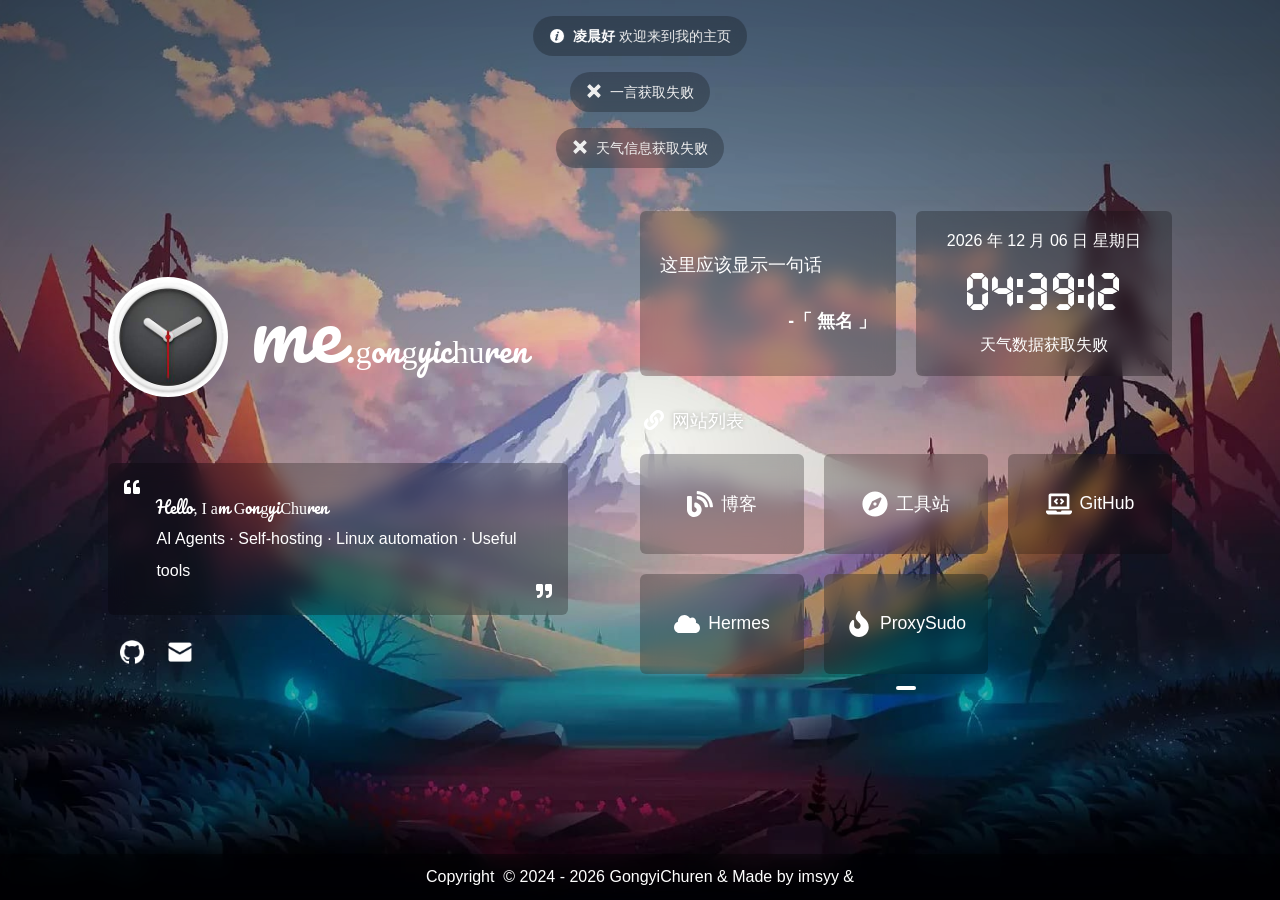
==== commit bbd25b31: "Update ProxySudo homepage link" ====
--- a/index.html
+++ b/index.html
@@ -25,7 +25,7 @@
           'https://support.dmeng.net/upgrade-your-browser.html?referrer=' +
           encodeURIComponent(window.location.href);
     </script>
-    <script type="module" crossorigin src="/assets/index-04fffae4.js"></script>
+    <script type="module" crossorigin src="/assets/index-562a2f20.js"></script>
     <link rel="stylesheet" href="/assets/index-760796f6.css">
   <link rel="manifest" href="/manifest.webmanifest"><script id="vite-plugin-pwa:register-sw" src="/registerSW.js"></script></head>
 
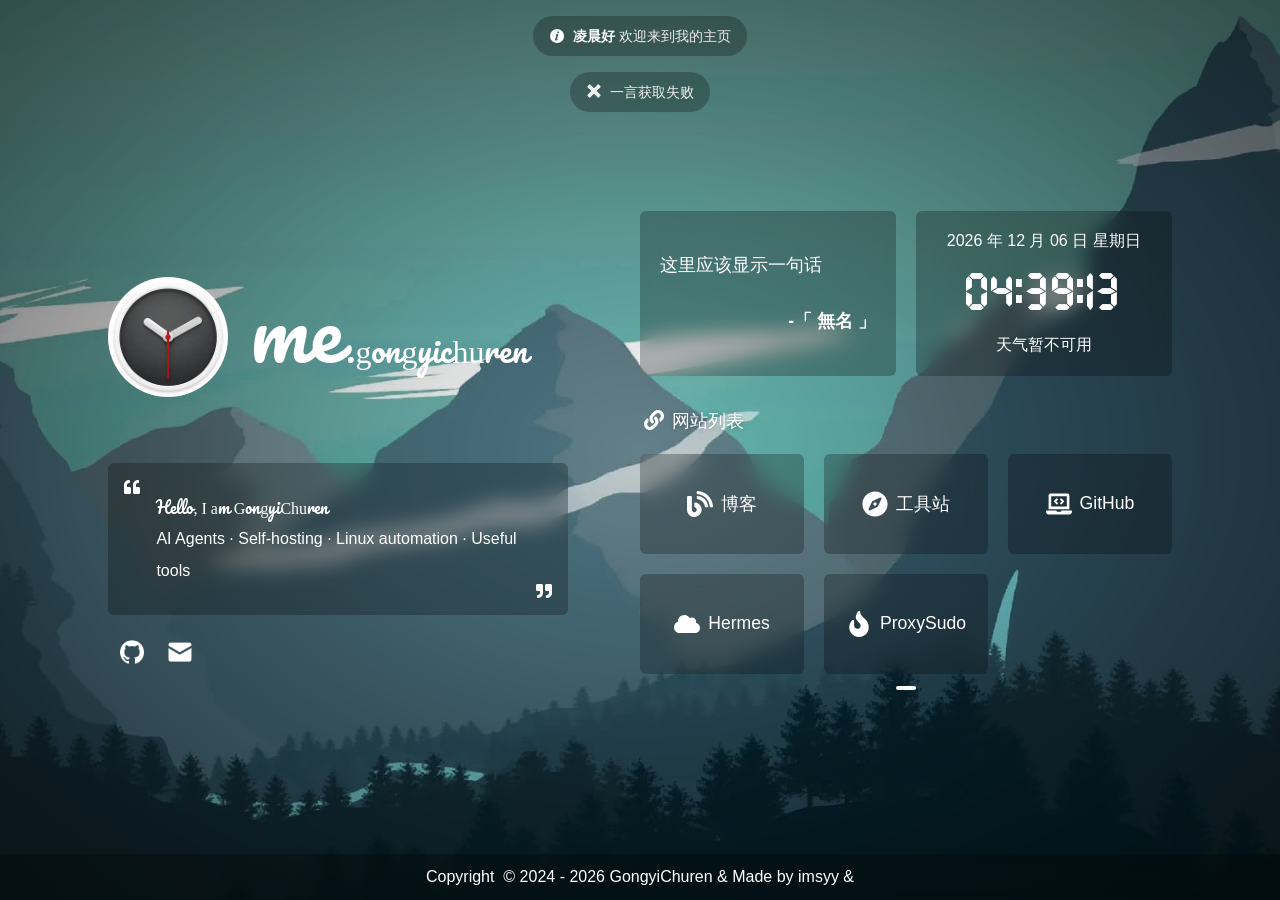
==== commit 894c1f17: "Update homepage links and weather" ====
--- a/index.html
+++ b/index.html
@@ -25,7 +25,7 @@
           'https://support.dmeng.net/upgrade-your-browser.html?referrer=' +
           encodeURIComponent(window.location.href);
     </script>
-    <script type="module" crossorigin src="/assets/index-562a2f20.js"></script>
+    <script type="module" crossorigin src="/assets/index-0a42e05f.js"></script>
     <link rel="stylesheet" href="/assets/index-760796f6.css">
   <link rel="manifest" href="/manifest.webmanifest"><script id="vite-plugin-pwa:register-sw" src="/registerSW.js"></script></head>
 
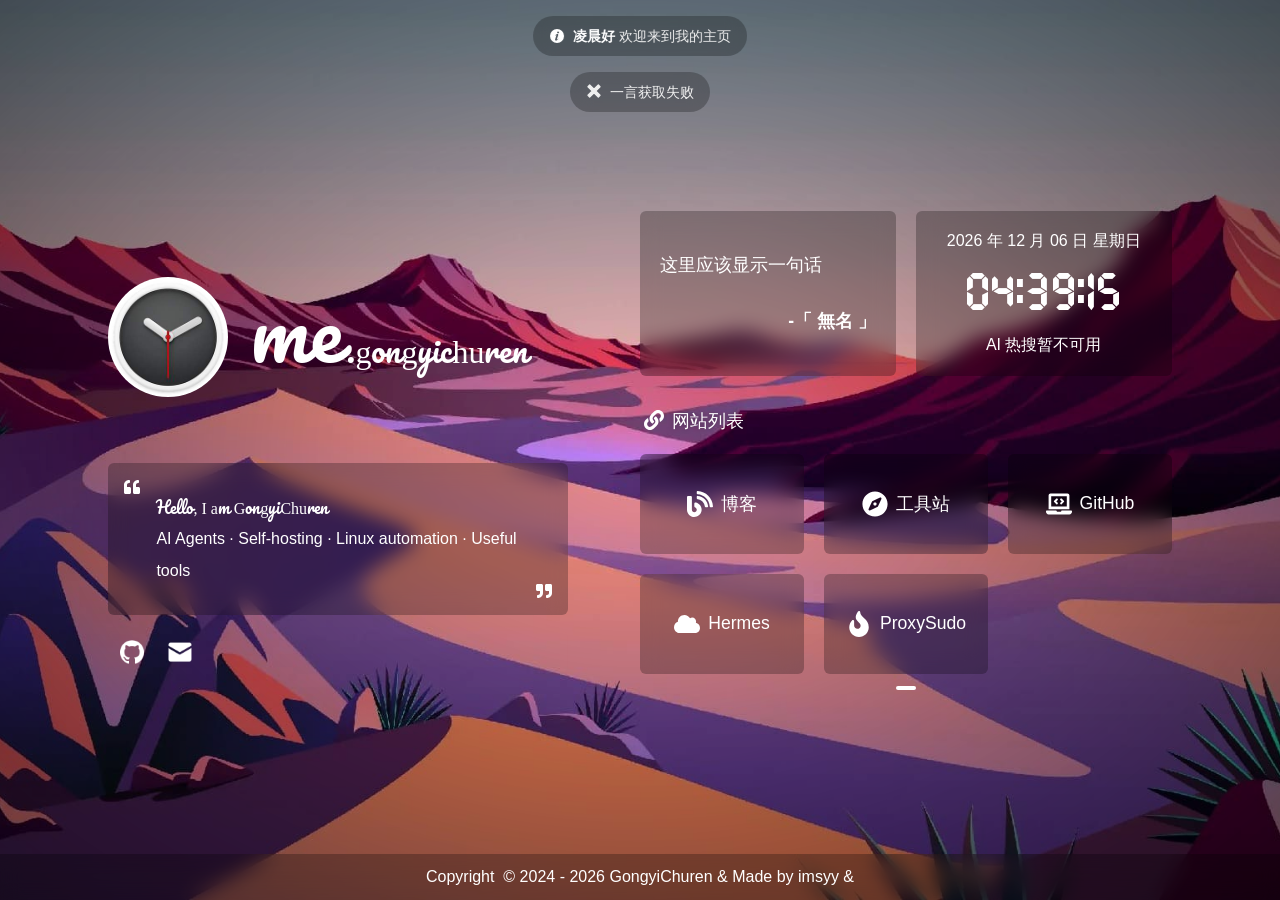
==== commit 261362af: "Replace weather with AI hot topic" ====
--- a/index.html
+++ b/index.html
@@ -25,8 +25,8 @@
           'https://support.dmeng.net/upgrade-your-browser.html?referrer=' +
           encodeURIComponent(window.location.href);
     </script>
-    <script type="module" crossorigin src="/assets/index-0a42e05f.js"></script>
-    <link rel="stylesheet" href="/assets/index-760796f6.css">
+    <script type="module" crossorigin src="/assets/index-c4c3a3fe.js"></script>
+    <link rel="stylesheet" href="/assets/index-22a71a3c.css">
   <link rel="manifest" href="/manifest.webmanifest"><script id="vite-plugin-pwa:register-sw" src="/registerSW.js"></script></head>
 
   <body>
--- a/assets/index-22a71a3c.css
+++ b/assets/index-22a71a3c.css
@@ -0,0 +1 @@
+@charset "UTF-8";:root{--el-color-white:#ffffff;--el-color-black:#000000;--el-color-primary-rgb:64,158,255;--el-color-success-rgb:103,194,58;--el-color-warning-rgb:230,162,60;--el-color-danger-rgb:245,108,108;--el-color-error-rgb:245,108,108;--el-color-info-rgb:144,147,153;--el-font-size-extra-large:20px;--el-font-size-large:18px;--el-font-size-medium:16px;--el-font-size-base:14px;--el-font-size-small:13px;--el-font-size-extra-small:12px;--el-font-family:"Helvetica Neue",Helvetica,"PingFang SC","Hiragino Sans GB","Microsoft YaHei","微软雅黑",Arial,sans-serif;--el-font-weight-primary:500;--el-font-line-height-primary:24px;--el-index-normal:1;--el-index-top:1000;--el-index-popper:2000;--el-border-radius-base:4px;--el-border-radius-small:2px;--el-border-radius-round:20px;--el-border-radius-circle:100%;--el-transition-duration:.3s;--el-transition-duration-fast:.2s;--el-transition-function-ease-in-out-bezier:cubic-bezier(.645,.045,.355,1);--el-transition-function-fast-bezier:cubic-bezier(.23,1,.32,1);--el-transition-all:all var(--el-transition-duration) var(--el-transition-function-ease-in-out-bezier);--el-transition-fade:opacity var(--el-transition-duration) var(--el-transition-function-fast-bezier);--el-transition-md-fade:transform var(--el-transition-duration) var(--el-transition-function-fast-bezier),opacity var(--el-transition-duration) var(--el-transition-function-fast-bezier);--el-transition-fade-linear:opacity var(--el-transition-duration-fast) linear;--el-transition-border:border-color var(--el-transition-duration-fast) var(--el-transition-function-ease-in-out-bezier);--el-transition-box-shadow:box-shadow var(--el-transition-duration-fast) var(--el-transition-function-ease-in-out-bezier);--el-transition-color:color var(--el-transition-duration-fast) var(--el-transition-function-ease-in-out-bezier);--el-component-size-large:40px;--el-component-size:32px;--el-component-size-small:24px}:root{color-scheme:light;--el-color-primary:#409eff;--el-color-primary-light-3:#79bbff;--el-color-primary-light-5:#a0cfff;--el-color-primary-light-7:#c6e2ff;--el-color-primary-light-8:#d9ecff;--el-color-primary-light-9:#ecf5ff;--el-color-primary-dark-2:#337ecc;--el-color-success:#67c23a;--el-color-success-light-3:#95d475;--el-color-success-light-5:#b3e19d;--el-color-success-light-7:#d1edc4;--el-color-success-light-8:#e1f3d8;--el-color-success-light-9:#f0f9eb;--el-color-success-dark-2:#529b2e;--el-color-warning:#e6a23c;--el-color-warning-light-3:#eebe77;--el-color-warning-light-5:#f3d19e;--el-color-warning-light-7:#f8e3c5;--el-color-warning-light-8:#faecd8;--el-color-warning-light-9:#fdf6ec;--el-color-warning-dark-2:#b88230;--el-color-danger:#f56c6c;--el-color-danger-light-3:#f89898;--el-color-danger-light-5:#fab6b6;--el-color-danger-light-7:#fcd3d3;--el-color-danger-light-8:#fde2e2;--el-color-danger-light-9:#fef0f0;--el-color-danger-dark-2:#c45656;--el-color-error:#f56c6c;--el-color-error-light-3:#f89898;--el-color-error-light-5:#fab6b6;--el-color-error-light-7:#fcd3d3;--el-color-error-light-8:#fde2e2;--el-color-error-light-9:#fef0f0;--el-color-error-dark-2:#c45656;--el-color-info:#909399;--el-color-info-light-3:#b1b3b8;--el-color-info-light-5:#c8c9cc;--el-color-info-light-7:#dedfe0;--el-color-info-light-8:#e9e9eb;--el-color-info-light-9:#f4f4f5;--el-color-info-dark-2:#73767a;--el-bg-color:#ffffff;--el-bg-color-page:#f2f3f5;--el-bg-color-overlay:#ffffff;--el-text-color-primary:#303133;--el-text-color-regular:#606266;--el-text-color-secondary:#909399;--el-text-color-placeholder:#a8abb2;--el-text-color-disabled:#c0c4cc;--el-border-color:#dcdfe6;--el-border-color-light:#e4e7ed;--el-border-color-lighter:#ebeef5;--el-border-color-extra-light:#f2f6fc;--el-border-color-dark:#d4d7de;--el-border-color-darker:#cdd0d6;--el-fill-color:#f0f2f5;--el-fill-color-light:#f5f7fa;--el-fill-color-lighter:#fafafa;--el-fill-color-extra-light:#fafcff;--el-fill-color-dark:#ebedf0;--el-fill-color-darker:#e6e8eb;--el-fill-color-blank:#ffffff;--el-box-shadow:0px 12px 32px 4px rgba(0,0,0,.04),0px 8px 20px rgba(0,0,0,.08);--el-box-shadow-light:0px 0px 12px rgba(0,0,0,.12);--el-box-shadow-lighter:0px 0px 6px rgba(0,0,0,.12);--el-box-shadow-dark:0px 16px 48px 16px rgba(0,0,0,.08),0px 12px 32px rgba(0,0,0,.12),0px 8px 16px -8px rgba(0,0,0,.16);--el-disabled-bg-color:var(--el-fill-color-light);--el-disabled-text-color:var(--el-text-color-placeholder);--el-disabled-border-color:var(--el-border-color-light);--el-overlay-color:rgba(0,0,0,.8);--el-overlay-color-light:rgba(0,0,0,.7);--el-overlay-color-lighter:rgba(0,0,0,.5);--el-mask-color:rgba(255,255,255,.9);--el-mask-color-extra-light:rgba(255,255,255,.3);--el-border-width:1px;--el-border-style:solid;--el-border-color-hover:var(--el-text-color-disabled);--el-border:var(--el-border-width) var(--el-border-style) var(--el-border-color);--el-svg-monochrome-grey:var(--el-border-color)}.el-icon-loading{-webkit-animation:rotating 2s linear infinite;animation:rotating 2s linear infinite}.el-icon--right{margin-left:5px}.el-icon--left{margin-right:5px}@-webkit-keyframes rotating{0%{transform:rotate(0)}to{transform:rotate(1turn)}}@keyframes rotating{0%{transform:rotate(0)}to{transform:rotate(1turn)}}.el-icon{--color:inherit;align-items:center;display:inline-flex;height:1em;justify-content:center;line-height:1em;position:relative;width:1em;fill:currentColor;color:var(--color);font-size:inherit}.el-icon.is-loading{-webkit-animation:rotating 2s linear infinite;animation:rotating 2s linear infinite}.el-icon svg{height:1em;width:1em}.el-badge{--el-badge-bg-color:var(--el-color-danger);--el-badge-radius:10px;--el-badge-font-size:12px;--el-badge-padding:6px;--el-badge-size:18px;display:inline-block;position:relative;vertical-align:middle;width:-webkit-fit-content;width:-moz-fit-content;width:fit-content}.el-badge__content{align-items:center;background-color:var(--el-badge-bg-color);border:1px solid var(--el-bg-color);border-radius:var(--el-badge-radius);color:var(--el-color-white);display:inline-flex;font-size:var(--el-badge-font-size);height:var(--el-badge-size);justify-content:center;padding:0 var(--el-badge-padding);white-space:nowrap}.el-badge__content.is-fixed{position:absolute;right:calc(1px + var(--el-badge-size)/2);top:0;transform:translateY(-50%) translate(100%);z-index:var(--el-index-normal)}.el-badge__content.is-fixed.is-dot{right:5px}.el-badge__content.is-dot{border-radius:50%;height:8px;padding:0;right:0;width:8px}.el-badge__content--primary{background-color:var(--el-color-primary)}.el-badge__content--success{background-color:var(--el-color-success)}.el-badge__content--warning{background-color:var(--el-color-warning)}.el-badge__content--info{background-color:var(--el-color-info)}.el-badge__content--danger{background-color:var(--el-color-danger)}.el-message{--el-message-bg-color:var(--el-color-info-light-9);--el-message-border-color:var(--el-border-color-lighter);--el-message-padding:11px 15px;--el-message-close-size:16px;--el-message-close-icon-color:var(--el-text-color-placeholder);--el-message-close-hover-color:var(--el-text-color-secondary);align-items:center;background-color:var(--el-message-bg-color);border-color:var(--el-message-border-color);border-radius:var(--el-border-radius-base);border-style:var(--el-border-style);border-width:var(--el-border-width);box-sizing:border-box;display:flex;gap:8px;left:50%;max-width:calc(100% - 32px);padding:var(--el-message-padding);position:fixed;top:20px;transform:translate(-50%);transition:opacity var(--el-transition-duration),transform .4s,top .4s;width:-webkit-fit-content;width:-moz-fit-content;width:fit-content}.el-message.is-center{justify-content:center}.el-message.is-plain{background-color:var(--el-bg-color-overlay);border-color:var(--el-bg-color-overlay);box-shadow:var(--el-box-shadow-light)}.el-message p{margin:0}.el-message--success{--el-message-bg-color:var(--el-color-success-light-9);--el-message-border-color:var(--el-color-success-light-8);--el-message-text-color:var(--el-color-success)}.el-message--success .el-message__content{color:var(--el-message-text-color);overflow-wrap:break-word}.el-message .el-message-icon--success{color:var(--el-message-text-color)}.el-message--info{--el-message-bg-color:var(--el-color-info-light-9);--el-message-border-color:var(--el-color-info-light-8);--el-message-text-color:var(--el-color-info)}.el-message--info .el-message__content{color:var(--el-message-text-color);overflow-wrap:break-word}.el-message .el-message-icon--info{color:var(--el-message-text-color)}.el-message--warning{--el-message-bg-color:var(--el-color-warning-light-9);--el-message-border-color:var(--el-color-warning-light-8);--el-message-text-color:var(--el-color-warning)}.el-message--warning .el-message__content{color:var(--el-message-text-color);overflow-wrap:break-word}.el-message .el-message-icon--warning{color:var(--el-message-text-color)}.el-message--error{--el-message-bg-color:var(--el-color-error-light-9);--el-message-border-color:var(--el-color-error-light-8);--el-message-text-color:var(--el-color-error)}.el-message--error .el-message__content{color:var(--el-message-text-color);overflow-wrap:break-word}.el-message .el-message-icon--error{color:var(--el-message-text-color)}.el-message .el-message__badge{position:absolute;right:-8px;top:-8px}.el-message__content{font-size:14px;line-height:1;padding:0}.el-message__content:focus{outline-width:0}.el-message .el-message__closeBtn{color:var(--el-message-close-icon-color);cursor:pointer;font-size:var(--el-message-close-size)}.el-message .el-message__closeBtn:focus{outline-width:0}.el-message .el-message__closeBtn:hover{color:var(--el-message-close-hover-color)}.el-message-fade-enter-from,.el-message-fade-leave-to{opacity:0;transform:translate(-50%,-100%)}.container{max-width:1200px}@media (max-width: 1380px){.el-radio-group{justify-content:center!important}}@media (max-width: 1280px){.container{max-width:1100px}}@media (max-width: 992px){.container{max-width:900px}}@media (max-width: 720px){.xs-hidden{display:none}}html,body{width:100%;height:100%;margin:0;padding:0;background-color:#333;overflow:hidden;font-family:HarmonyOS_Regular,sans-serif}*,a,p{margin:0;padding:0;-webkit-user-select:none;user-select:none;text-decoration:none;color:#fff;box-sizing:border-box}*:hover,a:hover,p:hover{transition:.3s}a:hover{color:#399fff;text-decoration:underline}@font-face{font-family:Pacifico-Regular;font-display:swap;src:url(/font/Pacifico-Regular.ttf) format("truetype")}@font-face{font-family:UnidreamLED;font-display:swap;src:url(/font/UnidreamLED.ttf) format("truetype")}#app{position:fixed;top:0;left:0;width:100%;height:100%;z-index:0}.cards{border-radius:6px;background-color:#00000040;-webkit-backdrop-filter:blur(10px);backdrop-filter:blur(10px);transform:scale(1);transition:backdrop-filter .3s,transform .3s}.cards:hover{transform:scale(1.01)}.cards:active{transform:scale(.98)}.text-hidden{overflow:hidden;white-space:nowrap;text-overflow:ellipsis}.el-message{--el-message-bg-color: #00000040 !important;--el-message-text-color: #efefef !important;-webkit-backdrop-filter:blur(10px);backdrop-filter:blur(10px);border-radius:25px!important;border-color:transparent!important}.el-message .el-message__badge{display:none}.el-message .el-message__content{white-space:nowrap}.el-progress-bar .el-progress-bar__outer{border-radius:6px;background-color:#00000020}.el-progress-bar .el-progress-bar__outer .el-progress-bar__inner{background-color:#efefef;border-radius:6px;text-align:center;font-family:UnidreamLED}.el-progress-bar .el-progress-bar__outer .el-progress-bar__inner span{color:#564d59;font-size:.9rem}.el-popper.is-dark{background:rgba(255,255,255,.3764705882)!important;border:1px solid transparent!important}.el-card{border-radius:8px!important;border:1px solid transparent!important;background-color:transparent!important}.el-card .el-card__header{font-weight:700;padding:16px 20px!important;background-color:#ffffff30!important;border-bottom:1px solid transparent!important}.el-card .el-card__body{padding:0!important;background-color:#ffffff10!important}.fade-enter-active,.fade-leave-active{transition:opacity .3s ease-in-out}.fade-enter-from,.fade-leave-to{opacity:0}@keyframes fade{0%{opacity:0}to{opacity:1}}@keyframes fade-blur-in{0%{filter:blur(20px) brightness(.3);transform:scale(1.6)}to{filter:blur(0) brightness(1);transform:scale(1)}}@keyframes fade-blur-main-in{0%{transform:scale(1.2)}to{transform:scale(1)}}@media (min-width: 910px) and (max-width: 1200px){.sm-hidden{display:none}}#cursor{position:fixed;width:18px;height:18px;background:#fff;border-radius:25px;opacity:.25;z-index:10086;pointer-events:none;transition:.2s ease-in-out;transition-property:background,opacity,transform}#cursor.hidden{opacity:0}#cursor.active{opacity:.5;transform:scale(.5)}::-webkit-scrollbar,scrollbar{width:6px;height:6px;background-color:transparent}::-webkit-scrollbar-thumb,scrollbar-thumb{border-radius:10px;background-color:#eee}.container[data-v-d7fe35e2]{max-width:1200px}@media (max-width: 1380px){.el-radio-group[data-v-d7fe35e2]{justify-content:center!important}}@media (max-width: 1280px){.container[data-v-d7fe35e2]{max-width:1100px}}@media (max-width: 992px){.container[data-v-d7fe35e2]{max-width:900px}}@media (max-width: 720px){.xs-hidden[data-v-d7fe35e2]{display:none}}#loader-wrapper[data-v-d7fe35e2]{position:fixed;top:0;left:0;width:100%;height:100%;z-index:999;overflow:hidden}#loader-wrapper .loader[data-v-d7fe35e2]{width:100%;height:100%;position:absolute;top:0;left:0;display:flex;flex-direction:column;align-items:center;justify-content:center}#loader-wrapper .loader .loader-circle[data-v-d7fe35e2]{width:150px;height:150px;border-radius:50%;border:3px solid transparent;border-top-color:#fff;animation:spin-d7fe35e2 1.8s linear infinite;z-index:2}#loader-wrapper .loader .loader-circle[data-v-d7fe35e2]:before{content:"";position:absolute;top:5px;left:5px;right:5px;bottom:5px;border-radius:50%;border:3px solid transparent;border-top-color:#a4a4a4;animation:spin-reverse-d7fe35e2 .6s linear infinite}#loader-wrapper .loader .loader-circle[data-v-d7fe35e2]:after{content:"";position:absolute;top:15px;left:15px;right:15px;bottom:15px;border-radius:50%;border:3px solid transparent;border-top-color:#d3d3d3;animation:spin-d7fe35e2 1s linear infinite}#loader-wrapper .loader .loader-text[data-v-d7fe35e2]{display:flex;flex-direction:column;align-items:center;color:#fff;z-index:2;margin-top:40px;font-size:24px}#loader-wrapper .loader .loader-text .tip[data-v-d7fe35e2]{margin-top:6px;font-size:18px;opacity:.6}#loader-wrapper .loader-section[data-v-d7fe35e2]{position:fixed;top:0;width:51%;height:100%;background:#333;z-index:1}#loader-wrapper .loader-section.section-left[data-v-d7fe35e2]{left:0}#loader-wrapper .loader-section.section-right[data-v-d7fe35e2]{right:0}#loader-wrapper.loaded[data-v-d7fe35e2]{visibility:hidden;transform:translateY(-100%);transition:transform .3s 1s ease-out,visibility .3s 1s ease-out}#loader-wrapper.loaded .loader .loader-circle[data-v-d7fe35e2],#loader-wrapper.loaded .loader .loader-text[data-v-d7fe35e2]{opacity:0;transition:opacity .3s ease-out}#loader-wrapper.loaded .loader-section.section-left[data-v-d7fe35e2]{transform:translate(-100%);transition:transform .5s .3s cubic-bezier(.645,.045,.355,1)}#loader-wrapper.loaded .loader-section.section-right[data-v-d7fe35e2]{transform:translate(100%);transition:transform .5s .3s cubic-bezier(.645,.045,.355,1)}@keyframes spin-d7fe35e2{0%{transform:rotate(0)}to{transform:rotate(360deg)}}@keyframes spin-reverse-d7fe35e2{0%{transform:rotate(0)}to{transform:rotate(-360deg)}}.container[data-v-ee60bd6d]{max-width:1200px}@media (max-width: 1380px){.el-radio-group[data-v-ee60bd6d]{justify-content:center!important}}@media (max-width: 1280px){.container[data-v-ee60bd6d]{max-width:1100px}}@media (max-width: 992px){.container[data-v-ee60bd6d]{max-width:900px}}@media (max-width: 720px){.xs-hidden[data-v-ee60bd6d]{display:none}}.message .logo[data-v-ee60bd6d]{display:flex;flex-direction:row;align-items:center;animation:fade .5s;max-width:460px}.message .logo .logo-img[data-v-ee60bd6d]{border-radius:50%;width:120px}.message .logo .name[data-v-ee60bd6d]{width:100%;padding-left:22px;transform:translateY(-8px);font-family:Pacifico-Regular}.message .logo .name .bg[data-v-ee60bd6d]{font-size:5rem}.message .logo .name .sm[data-v-ee60bd6d]{margin-left:6px;font-size:2rem}@media (min-width: 721px) and (max-width: 789px){.message .logo .name .sm[data-v-ee60bd6d]{display:none}}@media (max-width: 768px){.message .logo .logo-img[data-v-ee60bd6d]{width:100px}.message .logo .name[data-v-ee60bd6d]{height:128px}.message .logo .name .bg[data-v-ee60bd6d]{font-size:4.5rem}}@media (max-width: 720px){.message .logo[data-v-ee60bd6d]{max-width:100%}}.message .description[data-v-ee60bd6d]{padding:1rem;margin-top:3.5rem;max-width:460px;animation:fade .5s}.message .description .content[data-v-ee60bd6d]{display:flex;justify-content:space-between}.message .description .content .text[data-v-ee60bd6d]{margin:.75rem 1rem;line-height:2rem;margin-right:auto;transition:opacity .2s}.message .description .content .text p[data-v-ee60bd6d]:nth-of-type(1){font-family:Pacifico-Regular}.message .description .content .xicon[data-v-ee60bd6d]:nth-of-type(2){align-self:flex-end}@media (max-width: 720px){.message .description[data-v-ee60bd6d]{max-width:100%;pointer-events:none}}.container[data-v-4c3b376d]{max-width:1200px}@media (max-width: 1380px){.el-radio-group[data-v-4c3b376d]{justify-content:center!important}}@media (max-width: 1280px){.container[data-v-4c3b376d]{max-width:1100px}}@media (max-width: 992px){.container[data-v-4c3b376d]{max-width:900px}}@media (max-width: 720px){.xs-hidden[data-v-4c3b376d]{display:none}}.social[data-v-4c3b376d]{margin-top:1rem;display:flex;align-items:center;justify-content:space-between;max-width:460px;width:100%;height:42px;background-color:transparent;border-radius:6px;-webkit-backdrop-filter:blur(0);backdrop-filter:blur(0);animation:fade .5s;transition:background-color .3s,backdrop-filter .3s}@media (max-width: 840px){.social[data-v-4c3b376d]{max-width:100%;justify-content:center}.social .link[data-v-4c3b376d]{justify-content:space-evenly!important;width:90%}.social .tip[data-v-4c3b376d]{display:none!important}}.social .link[data-v-4c3b376d]{display:flex;align-items:center;justify-content:center}.social .link a[data-v-4c3b376d]{display:inherit}.social .link a .icon[data-v-4c3b376d]{margin:0 12px;transition:transform .3s}.social .link a .icon[data-v-4c3b376d]:hover{transform:scale(1.1)}.social .link a .icon[data-v-4c3b376d]:active{transform:scale(1)}.social .tip[data-v-4c3b376d]{display:none;margin-right:12px;animation:fade .5s}@media (min-width: 768px){.social[data-v-4c3b376d]:hover{background-color:#00000040;-webkit-backdrop-filter:blur(5px);backdrop-filter:blur(5px)}.social:hover .tip[data-v-4c3b376d]{display:block}}.container[data-v-82ebc9a3]{max-width:1200px}@media (max-width: 1380px){.el-radio-group[data-v-82ebc9a3]{justify-content:center!important}}@media (max-width: 1280px){.container[data-v-82ebc9a3]{max-width:1100px}}@media (max-width: 992px){.container[data-v-82ebc9a3]{max-width:900px}}@media (max-width: 720px){.xs-hidden[data-v-82ebc9a3]{display:none}}.left[data-v-82ebc9a3]{width:50%;margin-right:10px;transform:translateY(20px)}.left.hidden[data-v-82ebc9a3]{display:none}@media (max-width: 720px){.left[data-v-82ebc9a3]{margin-right:0;width:100%}}.el-row{box-sizing:border-box;display:flex;flex-wrap:wrap;position:relative}.el-row.is-justify-center{justify-content:center}.el-row.is-justify-end{justify-content:flex-end}.el-row.is-justify-space-between{justify-content:space-between}.el-row.is-justify-space-around{justify-content:space-around}.el-row.is-justify-space-evenly{justify-content:space-evenly}.el-row.is-align-top{align-items:flex-start}.el-row.is-align-middle{align-items:center}.el-row.is-align-bottom{align-items:flex-end}[class*=el-col-]{box-sizing:border-box}[class*=el-col-].is-guttered{display:block;min-height:1px}.el-col-0{flex:0 0 0%;max-width:0}.el-col-0,.el-col-0.is-guttered{display:none}.el-col-offset-0{margin-left:0}.el-col-pull-0{position:relative;right:0}.el-col-push-0{left:0;position:relative}.el-col-1{flex:0 0 4.1666666667%;max-width:4.1666666667%}.el-col-1,.el-col-1.is-guttered{display:block}.el-col-offset-1{margin-left:4.1666666667%}.el-col-pull-1{position:relative;right:4.1666666667%}.el-col-push-1{left:4.1666666667%;position:relative}.el-col-2{flex:0 0 8.3333333333%;max-width:8.3333333333%}.el-col-2,.el-col-2.is-guttered{display:block}.el-col-offset-2{margin-left:8.3333333333%}.el-col-pull-2{position:relative;right:8.3333333333%}.el-col-push-2{left:8.3333333333%;position:relative}.el-col-3{flex:0 0 12.5%;max-width:12.5%}.el-col-3,.el-col-3.is-guttered{display:block}.el-col-offset-3{margin-left:12.5%}.el-col-pull-3{position:relative;right:12.5%}.el-col-push-3{left:12.5%;position:relative}.el-col-4{flex:0 0 16.6666666667%;max-width:16.6666666667%}.el-col-4,.el-col-4.is-guttered{display:block}.el-col-offset-4{margin-left:16.6666666667%}.el-col-pull-4{position:relative;right:16.6666666667%}.el-col-push-4{left:16.6666666667%;position:relative}.el-col-5{flex:0 0 20.8333333333%;max-width:20.8333333333%}.el-col-5,.el-col-5.is-guttered{display:block}.el-col-offset-5{margin-left:20.8333333333%}.el-col-pull-5{position:relative;right:20.8333333333%}.el-col-push-5{left:20.8333333333%;position:relative}.el-col-6{flex:0 0 25%;max-width:25%}.el-col-6,.el-col-6.is-guttered{display:block}.el-col-offset-6{margin-left:25%}.el-col-pull-6{position:relative;right:25%}.el-col-push-6{left:25%;position:relative}.el-col-7{flex:0 0 29.1666666667%;max-width:29.1666666667%}.el-col-7,.el-col-7.is-guttered{display:block}.el-col-offset-7{margin-left:29.1666666667%}.el-col-pull-7{position:relative;right:29.1666666667%}.el-col-push-7{left:29.1666666667%;position:relative}.el-col-8{flex:0 0 33.3333333333%;max-width:33.3333333333%}.el-col-8,.el-col-8.is-guttered{display:block}.el-col-offset-8{margin-left:33.3333333333%}.el-col-pull-8{position:relative;right:33.3333333333%}.el-col-push-8{left:33.3333333333%;position:relative}.el-col-9{flex:0 0 37.5%;max-width:37.5%}.el-col-9,.el-col-9.is-guttered{display:block}.el-col-offset-9{margin-left:37.5%}.el-col-pull-9{position:relative;right:37.5%}.el-col-push-9{left:37.5%;position:relative}.el-col-10{flex:0 0 41.6666666667%;max-width:41.6666666667%}.el-col-10,.el-col-10.is-guttered{display:block}.el-col-offset-10{margin-left:41.6666666667%}.el-col-pull-10{position:relative;right:41.6666666667%}.el-col-push-10{left:41.6666666667%;position:relative}.el-col-11{flex:0 0 45.8333333333%;max-width:45.8333333333%}.el-col-11,.el-col-11.is-guttered{display:block}.el-col-offset-11{margin-left:45.8333333333%}.el-col-pull-11{position:relative;right:45.8333333333%}.el-col-push-11{left:45.8333333333%;position:relative}.el-col-12{flex:0 0 50%;max-width:50%}.el-col-12,.el-col-12.is-guttered{display:block}.el-col-offset-12{margin-left:50%}.el-col-pull-12{position:relative;right:50%}.el-col-push-12{left:50%;position:relative}.el-col-13{flex:0 0 54.1666666667%;max-width:54.1666666667%}.el-col-13,.el-col-13.is-guttered{display:block}.el-col-offset-13{margin-left:54.1666666667%}.el-col-pull-13{position:relative;right:54.1666666667%}.el-col-push-13{left:54.1666666667%;position:relative}.el-col-14{flex:0 0 58.3333333333%;max-width:58.3333333333%}.el-col-14,.el-col-14.is-guttered{display:block}.el-col-offset-14{margin-left:58.3333333333%}.el-col-pull-14{position:relative;right:58.3333333333%}.el-col-push-14{left:58.3333333333%;position:relative}.el-col-15{flex:0 0 62.5%;max-width:62.5%}.el-col-15,.el-col-15.is-guttered{display:block}.el-col-offset-15{margin-left:62.5%}.el-col-pull-15{position:relative;right:62.5%}.el-col-push-15{left:62.5%;position:relative}.el-col-16{flex:0 0 66.6666666667%;max-width:66.6666666667%}.el-col-16,.el-col-16.is-guttered{display:block}.el-col-offset-16{margin-left:66.6666666667%}.el-col-pull-16{position:relative;right:66.6666666667%}.el-col-push-16{left:66.6666666667%;position:relative}.el-col-17{flex:0 0 70.8333333333%;max-width:70.8333333333%}.el-col-17,.el-col-17.is-guttered{display:block}.el-col-offset-17{margin-left:70.8333333333%}.el-col-pull-17{position:relative;right:70.8333333333%}.el-col-push-17{left:70.8333333333%;position:relative}.el-col-18{flex:0 0 75%;max-width:75%}.el-col-18,.el-col-18.is-guttered{display:block}.el-col-offset-18{margin-left:75%}.el-col-pull-18{position:relative;right:75%}.el-col-push-18{left:75%;position:relative}.el-col-19{flex:0 0 79.1666666667%;max-width:79.1666666667%}.el-col-19,.el-col-19.is-guttered{display:block}.el-col-offset-19{margin-left:79.1666666667%}.el-col-pull-19{position:relative;right:79.1666666667%}.el-col-push-19{left:79.1666666667%;position:relative}.el-col-20{flex:0 0 83.3333333333%;max-width:83.3333333333%}.el-col-20,.el-col-20.is-guttered{display:block}.el-col-offset-20{margin-left:83.3333333333%}.el-col-pull-20{position:relative;right:83.3333333333%}.el-col-push-20{left:83.3333333333%;position:relative}.el-col-21{flex:0 0 87.5%;max-width:87.5%}.el-col-21,.el-col-21.is-guttered{display:block}.el-col-offset-21{margin-left:87.5%}.el-col-pull-21{position:relative;right:87.5%}.el-col-push-21{left:87.5%;position:relative}.el-col-22{flex:0 0 91.6666666667%;max-width:91.6666666667%}.el-col-22,.el-col-22.is-guttered{display:block}.el-col-offset-22{margin-left:91.6666666667%}.el-col-pull-22{position:relative;right:91.6666666667%}.el-col-push-22{left:91.6666666667%;position:relative}.el-col-23{flex:0 0 95.8333333333%;max-width:95.8333333333%}.el-col-23,.el-col-23.is-guttered{display:block}.el-col-offset-23{margin-left:95.8333333333%}.el-col-pull-23{position:relative;right:95.8333333333%}.el-col-push-23{left:95.8333333333%;position:relative}.el-col-24{flex:0 0 100%;max-width:100%}.el-col-24,.el-col-24.is-guttered{display:block}.el-col-offset-24{margin-left:100%}.el-col-pull-24{position:relative;right:100%}.el-col-push-24{left:100%;position:relative}@media only screen and (max-width:767px){.el-col-xs-0{display:none;flex:0 0 0%;max-width:0}.el-col-xs-0.is-guttered{display:none}.el-col-xs-offset-0{margin-left:0}.el-col-xs-pull-0{position:relative;right:0}.el-col-xs-push-0{left:0;position:relative}.el-col-xs-1{flex:0 0 4.1666666667%;max-width:4.1666666667%}.el-col-xs-1,.el-col-xs-1.is-guttered{display:block}.el-col-xs-offset-1{margin-left:4.1666666667%}.el-col-xs-pull-1{position:relative;right:4.1666666667%}.el-col-xs-push-1{left:4.1666666667%;position:relative}.el-col-xs-2{flex:0 0 8.3333333333%;max-width:8.3333333333%}.el-col-xs-2,.el-col-xs-2.is-guttered{display:block}.el-col-xs-offset-2{margin-left:8.3333333333%}.el-col-xs-pull-2{position:relative;right:8.3333333333%}.el-col-xs-push-2{left:8.3333333333%;position:relative}.el-col-xs-3{flex:0 0 12.5%;max-width:12.5%}.el-col-xs-3,.el-col-xs-3.is-guttered{display:block}.el-col-xs-offset-3{margin-left:12.5%}.el-col-xs-pull-3{position:relative;right:12.5%}.el-col-xs-push-3{left:12.5%;position:relative}.el-col-xs-4{flex:0 0 16.6666666667%;max-width:16.6666666667%}.el-col-xs-4,.el-col-xs-4.is-guttered{display:block}.el-col-xs-offset-4{margin-left:16.6666666667%}.el-col-xs-pull-4{position:relative;right:16.6666666667%}.el-col-xs-push-4{left:16.6666666667%;position:relative}.el-col-xs-5{flex:0 0 20.8333333333%;max-width:20.8333333333%}.el-col-xs-5,.el-col-xs-5.is-guttered{display:block}.el-col-xs-offset-5{margin-left:20.8333333333%}.el-col-xs-pull-5{position:relative;right:20.8333333333%}.el-col-xs-push-5{left:20.8333333333%;position:relative}.el-col-xs-6{flex:0 0 25%;max-width:25%}.el-col-xs-6,.el-col-xs-6.is-guttered{display:block}.el-col-xs-offset-6{margin-left:25%}.el-col-xs-pull-6{position:relative;right:25%}.el-col-xs-push-6{left:25%;position:relative}.el-col-xs-7{flex:0 0 29.1666666667%;max-width:29.1666666667%}.el-col-xs-7,.el-col-xs-7.is-guttered{display:block}.el-col-xs-offset-7{margin-left:29.1666666667%}.el-col-xs-pull-7{position:relative;right:29.1666666667%}.el-col-xs-push-7{left:29.1666666667%;position:relative}.el-col-xs-8{flex:0 0 33.3333333333%;max-width:33.3333333333%}.el-col-xs-8,.el-col-xs-8.is-guttered{display:block}.el-col-xs-offset-8{margin-left:33.3333333333%}.el-col-xs-pull-8{position:relative;right:33.3333333333%}.el-col-xs-push-8{left:33.3333333333%;position:relative}.el-col-xs-9{flex:0 0 37.5%;max-width:37.5%}.el-col-xs-9,.el-col-xs-9.is-guttered{display:block}.el-col-xs-offset-9{margin-left:37.5%}.el-col-xs-pull-9{position:relative;right:37.5%}.el-col-xs-push-9{left:37.5%;position:relative}.el-col-xs-10{display:block;flex:0 0 41.6666666667%;max-width:41.6666666667%}.el-col-xs-10.is-guttered{display:block}.el-col-xs-offset-10{margin-left:41.6666666667%}.el-col-xs-pull-10{position:relative;right:41.6666666667%}.el-col-xs-push-10{left:41.6666666667%;position:relative}.el-col-xs-11{display:block;flex:0 0 45.8333333333%;max-width:45.8333333333%}.el-col-xs-11.is-guttered{display:block}.el-col-xs-offset-11{margin-left:45.8333333333%}.el-col-xs-pull-11{position:relative;right:45.8333333333%}.el-col-xs-push-11{left:45.8333333333%;position:relative}.el-col-xs-12{display:block;flex:0 0 50%;max-width:50%}.el-col-xs-12.is-guttered{display:block}.el-col-xs-offset-12{margin-left:50%}.el-col-xs-pull-12{position:relative;right:50%}.el-col-xs-push-12{left:50%;position:relative}.el-col-xs-13{display:block;flex:0 0 54.1666666667%;max-width:54.1666666667%}.el-col-xs-13.is-guttered{display:block}.el-col-xs-offset-13{margin-left:54.1666666667%}.el-col-xs-pull-13{position:relative;right:54.1666666667%}.el-col-xs-push-13{left:54.1666666667%;position:relative}.el-col-xs-14{display:block;flex:0 0 58.3333333333%;max-width:58.3333333333%}.el-col-xs-14.is-guttered{display:block}.el-col-xs-offset-14{margin-left:58.3333333333%}.el-col-xs-pull-14{position:relative;right:58.3333333333%}.el-col-xs-push-14{left:58.3333333333%;position:relative}.el-col-xs-15{display:block;flex:0 0 62.5%;max-width:62.5%}.el-col-xs-15.is-guttered{display:block}.el-col-xs-offset-15{margin-left:62.5%}.el-col-xs-pull-15{position:relative;right:62.5%}.el-col-xs-push-15{left:62.5%;position:relative}.el-col-xs-16{display:block;flex:0 0 66.6666666667%;max-width:66.6666666667%}.el-col-xs-16.is-guttered{display:block}.el-col-xs-offset-16{margin-left:66.6666666667%}.el-col-xs-pull-16{position:relative;right:66.6666666667%}.el-col-xs-push-16{left:66.6666666667%;position:relative}.el-col-xs-17{display:block;flex:0 0 70.8333333333%;max-width:70.8333333333%}.el-col-xs-17.is-guttered{display:block}.el-col-xs-offset-17{margin-left:70.8333333333%}.el-col-xs-pull-17{position:relative;right:70.8333333333%}.el-col-xs-push-17{left:70.8333333333%;position:relative}.el-col-xs-18{display:block;flex:0 0 75%;max-width:75%}.el-col-xs-18.is-guttered{display:block}.el-col-xs-offset-18{margin-left:75%}.el-col-xs-pull-18{position:relative;right:75%}.el-col-xs-push-18{left:75%;position:relative}.el-col-xs-19{display:block;flex:0 0 79.1666666667%;max-width:79.1666666667%}.el-col-xs-19.is-guttered{display:block}.el-col-xs-offset-19{margin-left:79.1666666667%}.el-col-xs-pull-19{position:relative;right:79.1666666667%}.el-col-xs-push-19{left:79.1666666667%;position:relative}.el-col-xs-20{display:block;flex:0 0 83.3333333333%;max-width:83.3333333333%}.el-col-xs-20.is-guttered{display:block}.el-col-xs-offset-20{margin-left:83.3333333333%}.el-col-xs-pull-20{position:relative;right:83.3333333333%}.el-col-xs-push-20{left:83.3333333333%;position:relative}.el-col-xs-21{display:block;flex:0 0 87.5%;max-width:87.5%}.el-col-xs-21.is-guttered{display:block}.el-col-xs-offset-21{margin-left:87.5%}.el-col-xs-pull-21{position:relative;right:87.5%}.el-col-xs-push-21{left:87.5%;position:relative}.el-col-xs-22{display:block;flex:0 0 91.6666666667%;max-width:91.6666666667%}.el-col-xs-22.is-guttered{display:block}.el-col-xs-offset-22{margin-left:91.6666666667%}.el-col-xs-pull-22{position:relative;right:91.6666666667%}.el-col-xs-push-22{left:91.6666666667%;position:relative}.el-col-xs-23{display:block;flex:0 0 95.8333333333%;max-width:95.8333333333%}.el-col-xs-23.is-guttered{display:block}.el-col-xs-offset-23{margin-left:95.8333333333%}.el-col-xs-pull-23{position:relative;right:95.8333333333%}.el-col-xs-push-23{left:95.8333333333%;position:relative}.el-col-xs-24{display:block;flex:0 0 100%;max-width:100%}.el-col-xs-24.is-guttered{display:block}.el-col-xs-offset-24{margin-left:100%}.el-col-xs-pull-24{position:relative;right:100%}.el-col-xs-push-24{left:100%;position:relative}}@media only screen and (min-width:768px){.el-col-sm-0{display:none;flex:0 0 0%;max-width:0}.el-col-sm-0.is-guttered{display:none}.el-col-sm-offset-0{margin-left:0}.el-col-sm-pull-0{position:relative;right:0}.el-col-sm-push-0{left:0;position:relative}.el-col-sm-1{flex:0 0 4.1666666667%;max-width:4.1666666667%}.el-col-sm-1,.el-col-sm-1.is-guttered{display:block}.el-col-sm-offset-1{margin-left:4.1666666667%}.el-col-sm-pull-1{position:relative;right:4.1666666667%}.el-col-sm-push-1{left:4.1666666667%;position:relative}.el-col-sm-2{flex:0 0 8.3333333333%;max-width:8.3333333333%}.el-col-sm-2,.el-col-sm-2.is-guttered{display:block}.el-col-sm-offset-2{margin-left:8.3333333333%}.el-col-sm-pull-2{position:relative;right:8.3333333333%}.el-col-sm-push-2{left:8.3333333333%;position:relative}.el-col-sm-3{flex:0 0 12.5%;max-width:12.5%}.el-col-sm-3,.el-col-sm-3.is-guttered{display:block}.el-col-sm-offset-3{margin-left:12.5%}.el-col-sm-pull-3{position:relative;right:12.5%}.el-col-sm-push-3{left:12.5%;position:relative}.el-col-sm-4{flex:0 0 16.6666666667%;max-width:16.6666666667%}.el-col-sm-4,.el-col-sm-4.is-guttered{display:block}.el-col-sm-offset-4{margin-left:16.6666666667%}.el-col-sm-pull-4{position:relative;right:16.6666666667%}.el-col-sm-push-4{left:16.6666666667%;position:relative}.el-col-sm-5{flex:0 0 20.8333333333%;max-width:20.8333333333%}.el-col-sm-5,.el-col-sm-5.is-guttered{display:block}.el-col-sm-offset-5{margin-left:20.8333333333%}.el-col-sm-pull-5{position:relative;right:20.8333333333%}.el-col-sm-push-5{left:20.8333333333%;position:relative}.el-col-sm-6{flex:0 0 25%;max-width:25%}.el-col-sm-6,.el-col-sm-6.is-guttered{display:block}.el-col-sm-offset-6{margin-left:25%}.el-col-sm-pull-6{position:relative;right:25%}.el-col-sm-push-6{left:25%;position:relative}.el-col-sm-7{flex:0 0 29.1666666667%;max-width:29.1666666667%}.el-col-sm-7,.el-col-sm-7.is-guttered{display:block}.el-col-sm-offset-7{margin-left:29.1666666667%}.el-col-sm-pull-7{position:relative;right:29.1666666667%}.el-col-sm-push-7{left:29.1666666667%;position:relative}.el-col-sm-8{flex:0 0 33.3333333333%;max-width:33.3333333333%}.el-col-sm-8,.el-col-sm-8.is-guttered{display:block}.el-col-sm-offset-8{margin-left:33.3333333333%}.el-col-sm-pull-8{position:relative;right:33.3333333333%}.el-col-sm-push-8{left:33.3333333333%;position:relative}.el-col-sm-9{flex:0 0 37.5%;max-width:37.5%}.el-col-sm-9,.el-col-sm-9.is-guttered{display:block}.el-col-sm-offset-9{margin-left:37.5%}.el-col-sm-pull-9{position:relative;right:37.5%}.el-col-sm-push-9{left:37.5%;position:relative}.el-col-sm-10{display:block;flex:0 0 41.6666666667%;max-width:41.6666666667%}.el-col-sm-10.is-guttered{display:block}.el-col-sm-offset-10{margin-left:41.6666666667%}.el-col-sm-pull-10{position:relative;right:41.6666666667%}.el-col-sm-push-10{left:41.6666666667%;position:relative}.el-col-sm-11{display:block;flex:0 0 45.8333333333%;max-width:45.8333333333%}.el-col-sm-11.is-guttered{display:block}.el-col-sm-offset-11{margin-left:45.8333333333%}.el-col-sm-pull-11{position:relative;right:45.8333333333%}.el-col-sm-push-11{left:45.8333333333%;position:relative}.el-col-sm-12{display:block;flex:0 0 50%;max-width:50%}.el-col-sm-12.is-guttered{display:block}.el-col-sm-offset-12{margin-left:50%}.el-col-sm-pull-12{position:relative;right:50%}.el-col-sm-push-12{left:50%;position:relative}.el-col-sm-13{display:block;flex:0 0 54.1666666667%;max-width:54.1666666667%}.el-col-sm-13.is-guttered{display:block}.el-col-sm-offset-13{margin-left:54.1666666667%}.el-col-sm-pull-13{position:relative;right:54.1666666667%}.el-col-sm-push-13{left:54.1666666667%;position:relative}.el-col-sm-14{display:block;flex:0 0 58.3333333333%;max-width:58.3333333333%}.el-col-sm-14.is-guttered{display:block}.el-col-sm-offset-14{margin-left:58.3333333333%}.el-col-sm-pull-14{position:relative;right:58.3333333333%}.el-col-sm-push-14{left:58.3333333333%;position:relative}.el-col-sm-15{display:block;flex:0 0 62.5%;max-width:62.5%}.el-col-sm-15.is-guttered{display:block}.el-col-sm-offset-15{margin-left:62.5%}.el-col-sm-pull-15{position:relative;right:62.5%}.el-col-sm-push-15{left:62.5%;position:relative}.el-col-sm-16{display:block;flex:0 0 66.6666666667%;max-width:66.6666666667%}.el-col-sm-16.is-guttered{display:block}.el-col-sm-offset-16{margin-left:66.6666666667%}.el-col-sm-pull-16{position:relative;right:66.6666666667%}.el-col-sm-push-16{left:66.6666666667%;position:relative}.el-col-sm-17{display:block;flex:0 0 70.8333333333%;max-width:70.8333333333%}.el-col-sm-17.is-guttered{display:block}.el-col-sm-offset-17{margin-left:70.8333333333%}.el-col-sm-pull-17{position:relative;right:70.8333333333%}.el-col-sm-push-17{left:70.8333333333%;position:relative}.el-col-sm-18{display:block;flex:0 0 75%;max-width:75%}.el-col-sm-18.is-guttered{display:block}.el-col-sm-offset-18{margin-left:75%}.el-col-sm-pull-18{position:relative;right:75%}.el-col-sm-push-18{left:75%;position:relative}.el-col-sm-19{display:block;flex:0 0 79.1666666667%;max-width:79.1666666667%}.el-col-sm-19.is-guttered{display:block}.el-col-sm-offset-19{margin-left:79.1666666667%}.el-col-sm-pull-19{position:relative;right:79.1666666667%}.el-col-sm-push-19{left:79.1666666667%;position:relative}.el-col-sm-20{display:block;flex:0 0 83.3333333333%;max-width:83.3333333333%}.el-col-sm-20.is-guttered{display:block}.el-col-sm-offset-20{margin-left:83.3333333333%}.el-col-sm-pull-20{position:relative;right:83.3333333333%}.el-col-sm-push-20{left:83.3333333333%;position:relative}.el-col-sm-21{display:block;flex:0 0 87.5%;max-width:87.5%}.el-col-sm-21.is-guttered{display:block}.el-col-sm-offset-21{margin-left:87.5%}.el-col-sm-pull-21{position:relative;right:87.5%}.el-col-sm-push-21{left:87.5%;position:relative}.el-col-sm-22{display:block;flex:0 0 91.6666666667%;max-width:91.6666666667%}.el-col-sm-22.is-guttered{display:block}.el-col-sm-offset-22{margin-left:91.6666666667%}.el-col-sm-pull-22{position:relative;right:91.6666666667%}.el-col-sm-push-22{left:91.6666666667%;position:relative}.el-col-sm-23{display:block;flex:0 0 95.8333333333%;max-width:95.8333333333%}.el-col-sm-23.is-guttered{display:block}.el-col-sm-offset-23{margin-left:95.8333333333%}.el-col-sm-pull-23{position:relative;right:95.8333333333%}.el-col-sm-push-23{left:95.8333333333%;position:relative}.el-col-sm-24{display:block;flex:0 0 100%;max-width:100%}.el-col-sm-24.is-guttered{display:block}.el-col-sm-offset-24{margin-left:100%}.el-col-sm-pull-24{position:relative;right:100%}.el-col-sm-push-24{left:100%;position:relative}}@media only screen and (min-width:992px){.el-col-md-0{display:none;flex:0 0 0%;max-width:0}.el-col-md-0.is-guttered{display:none}.el-col-md-offset-0{margin-left:0}.el-col-md-pull-0{position:relative;right:0}.el-col-md-push-0{left:0;position:relative}.el-col-md-1{flex:0 0 4.1666666667%;max-width:4.1666666667%}.el-col-md-1,.el-col-md-1.is-guttered{display:block}.el-col-md-offset-1{margin-left:4.1666666667%}.el-col-md-pull-1{position:relative;right:4.1666666667%}.el-col-md-push-1{left:4.1666666667%;position:relative}.el-col-md-2{flex:0 0 8.3333333333%;max-width:8.3333333333%}.el-col-md-2,.el-col-md-2.is-guttered{display:block}.el-col-md-offset-2{margin-left:8.3333333333%}.el-col-md-pull-2{position:relative;right:8.3333333333%}.el-col-md-push-2{left:8.3333333333%;position:relative}.el-col-md-3{flex:0 0 12.5%;max-width:12.5%}.el-col-md-3,.el-col-md-3.is-guttered{display:block}.el-col-md-offset-3{margin-left:12.5%}.el-col-md-pull-3{position:relative;right:12.5%}.el-col-md-push-3{left:12.5%;position:relative}.el-col-md-4{flex:0 0 16.6666666667%;max-width:16.6666666667%}.el-col-md-4,.el-col-md-4.is-guttered{display:block}.el-col-md-offset-4{margin-left:16.6666666667%}.el-col-md-pull-4{position:relative;right:16.6666666667%}.el-col-md-push-4{left:16.6666666667%;position:relative}.el-col-md-5{flex:0 0 20.8333333333%;max-width:20.8333333333%}.el-col-md-5,.el-col-md-5.is-guttered{display:block}.el-col-md-offset-5{margin-left:20.8333333333%}.el-col-md-pull-5{position:relative;right:20.8333333333%}.el-col-md-push-5{left:20.8333333333%;position:relative}.el-col-md-6{flex:0 0 25%;max-width:25%}.el-col-md-6,.el-col-md-6.is-guttered{display:block}.el-col-md-offset-6{margin-left:25%}.el-col-md-pull-6{position:relative;right:25%}.el-col-md-push-6{left:25%;position:relative}.el-col-md-7{flex:0 0 29.1666666667%;max-width:29.1666666667%}.el-col-md-7,.el-col-md-7.is-guttered{display:block}.el-col-md-offset-7{margin-left:29.1666666667%}.el-col-md-pull-7{position:relative;right:29.1666666667%}.el-col-md-push-7{left:29.1666666667%;position:relative}.el-col-md-8{flex:0 0 33.3333333333%;max-width:33.3333333333%}.el-col-md-8,.el-col-md-8.is-guttered{display:block}.el-col-md-offset-8{margin-left:33.3333333333%}.el-col-md-pull-8{position:relative;right:33.3333333333%}.el-col-md-push-8{left:33.3333333333%;position:relative}.el-col-md-9{flex:0 0 37.5%;max-width:37.5%}.el-col-md-9,.el-col-md-9.is-guttered{display:block}.el-col-md-offset-9{margin-left:37.5%}.el-col-md-pull-9{position:relative;right:37.5%}.el-col-md-push-9{left:37.5%;position:relative}.el-col-md-10{display:block;flex:0 0 41.6666666667%;max-width:41.6666666667%}.el-col-md-10.is-guttered{display:block}.el-col-md-offset-10{margin-left:41.6666666667%}.el-col-md-pull-10{position:relative;right:41.6666666667%}.el-col-md-push-10{left:41.6666666667%;position:relative}.el-col-md-11{display:block;flex:0 0 45.8333333333%;max-width:45.8333333333%}.el-col-md-11.is-guttered{display:block}.el-col-md-offset-11{margin-left:45.8333333333%}.el-col-md-pull-11{position:relative;right:45.8333333333%}.el-col-md-push-11{left:45.8333333333%;position:relative}.el-col-md-12{display:block;flex:0 0 50%;max-width:50%}.el-col-md-12.is-guttered{display:block}.el-col-md-offset-12{margin-left:50%}.el-col-md-pull-12{position:relative;right:50%}.el-col-md-push-12{left:50%;position:relative}.el-col-md-13{display:block;flex:0 0 54.1666666667%;max-width:54.1666666667%}.el-col-md-13.is-guttered{display:block}.el-col-md-offset-13{margin-left:54.1666666667%}.el-col-md-pull-13{position:relative;right:54.1666666667%}.el-col-md-push-13{left:54.1666666667%;position:relative}.el-col-md-14{display:block;flex:0 0 58.3333333333%;max-width:58.3333333333%}.el-col-md-14.is-guttered{display:block}.el-col-md-offset-14{margin-left:58.3333333333%}.el-col-md-pull-14{position:relative;right:58.3333333333%}.el-col-md-push-14{left:58.3333333333%;position:relative}.el-col-md-15{display:block;flex:0 0 62.5%;max-width:62.5%}.el-col-md-15.is-guttered{display:block}.el-col-md-offset-15{margin-left:62.5%}.el-col-md-pull-15{position:relative;right:62.5%}.el-col-md-push-15{left:62.5%;position:relative}.el-col-md-16{display:block;flex:0 0 66.6666666667%;max-width:66.6666666667%}.el-col-md-16.is-guttered{display:block}.el-col-md-offset-16{margin-left:66.6666666667%}.el-col-md-pull-16{position:relative;right:66.6666666667%}.el-col-md-push-16{left:66.6666666667%;position:relative}.el-col-md-17{display:block;flex:0 0 70.8333333333%;max-width:70.8333333333%}.el-col-md-17.is-guttered{display:block}.el-col-md-offset-17{margin-left:70.8333333333%}.el-col-md-pull-17{position:relative;right:70.8333333333%}.el-col-md-push-17{left:70.8333333333%;position:relative}.el-col-md-18{display:block;flex:0 0 75%;max-width:75%}.el-col-md-18.is-guttered{display:block}.el-col-md-offset-18{margin-left:75%}.el-col-md-pull-18{position:relative;right:75%}.el-col-md-push-18{left:75%;position:relative}.el-col-md-19{display:block;flex:0 0 79.1666666667%;max-width:79.1666666667%}.el-col-md-19.is-guttered{display:block}.el-col-md-offset-19{margin-left:79.1666666667%}.el-col-md-pull-19{position:relative;right:79.1666666667%}.el-col-md-push-19{left:79.1666666667%;position:relative}.el-col-md-20{display:block;flex:0 0 83.3333333333%;max-width:83.3333333333%}.el-col-md-20.is-guttered{display:block}.el-col-md-offset-20{margin-left:83.3333333333%}.el-col-md-pull-20{position:relative;right:83.3333333333%}.el-col-md-push-20{left:83.3333333333%;position:relative}.el-col-md-21{display:block;flex:0 0 87.5%;max-width:87.5%}.el-col-md-21.is-guttered{display:block}.el-col-md-offset-21{margin-left:87.5%}.el-col-md-pull-21{position:relative;right:87.5%}.el-col-md-push-21{left:87.5%;position:relative}.el-col-md-22{display:block;flex:0 0 91.6666666667%;max-width:91.6666666667%}.el-col-md-22.is-guttered{display:block}.el-col-md-offset-22{margin-left:91.6666666667%}.el-col-md-pull-22{position:relative;right:91.6666666667%}.el-col-md-push-22{left:91.6666666667%;position:relative}.el-col-md-23{display:block;flex:0 0 95.8333333333%;max-width:95.8333333333%}.el-col-md-23.is-guttered{display:block}.el-col-md-offset-23{margin-left:95.8333333333%}.el-col-md-pull-23{position:relative;right:95.8333333333%}.el-col-md-push-23{left:95.8333333333%;position:relative}.el-col-md-24{display:block;flex:0 0 100%;max-width:100%}.el-col-md-24.is-guttered{display:block}.el-col-md-offset-24{margin-left:100%}.el-col-md-pull-24{position:relative;right:100%}.el-col-md-push-24{left:100%;position:relative}}@media only screen and (min-width:1200px){.el-col-lg-0{display:none;flex:0 0 0%;max-width:0}.el-col-lg-0.is-guttered{display:none}.el-col-lg-offset-0{margin-left:0}.el-col-lg-pull-0{position:relative;right:0}.el-col-lg-push-0{left:0;position:relative}.el-col-lg-1{flex:0 0 4.1666666667%;max-width:4.1666666667%}.el-col-lg-1,.el-col-lg-1.is-guttered{display:block}.el-col-lg-offset-1{margin-left:4.1666666667%}.el-col-lg-pull-1{position:relative;right:4.1666666667%}.el-col-lg-push-1{left:4.1666666667%;position:relative}.el-col-lg-2{flex:0 0 8.3333333333%;max-width:8.3333333333%}.el-col-lg-2,.el-col-lg-2.is-guttered{display:block}.el-col-lg-offset-2{margin-left:8.3333333333%}.el-col-lg-pull-2{position:relative;right:8.3333333333%}.el-col-lg-push-2{left:8.3333333333%;position:relative}.el-col-lg-3{flex:0 0 12.5%;max-width:12.5%}.el-col-lg-3,.el-col-lg-3.is-guttered{display:block}.el-col-lg-offset-3{margin-left:12.5%}.el-col-lg-pull-3{position:relative;right:12.5%}.el-col-lg-push-3{left:12.5%;position:relative}.el-col-lg-4{flex:0 0 16.6666666667%;max-width:16.6666666667%}.el-col-lg-4,.el-col-lg-4.is-guttered{display:block}.el-col-lg-offset-4{margin-left:16.6666666667%}.el-col-lg-pull-4{position:relative;right:16.6666666667%}.el-col-lg-push-4{left:16.6666666667%;position:relative}.el-col-lg-5{flex:0 0 20.8333333333%;max-width:20.8333333333%}.el-col-lg-5,.el-col-lg-5.is-guttered{display:block}.el-col-lg-offset-5{margin-left:20.8333333333%}.el-col-lg-pull-5{position:relative;right:20.8333333333%}.el-col-lg-push-5{left:20.8333333333%;position:relative}.el-col-lg-6{flex:0 0 25%;max-width:25%}.el-col-lg-6,.el-col-lg-6.is-guttered{display:block}.el-col-lg-offset-6{margin-left:25%}.el-col-lg-pull-6{position:relative;right:25%}.el-col-lg-push-6{left:25%;position:relative}.el-col-lg-7{flex:0 0 29.1666666667%;max-width:29.1666666667%}.el-col-lg-7,.el-col-lg-7.is-guttered{display:block}.el-col-lg-offset-7{margin-left:29.1666666667%}.el-col-lg-pull-7{position:relative;right:29.1666666667%}.el-col-lg-push-7{left:29.1666666667%;position:relative}.el-col-lg-8{flex:0 0 33.3333333333%;max-width:33.3333333333%}.el-col-lg-8,.el-col-lg-8.is-guttered{display:block}.el-col-lg-offset-8{margin-left:33.3333333333%}.el-col-lg-pull-8{position:relative;right:33.3333333333%}.el-col-lg-push-8{left:33.3333333333%;position:relative}.el-col-lg-9{flex:0 0 37.5%;max-width:37.5%}.el-col-lg-9,.el-col-lg-9.is-guttered{display:block}.el-col-lg-offset-9{margin-left:37.5%}.el-col-lg-pull-9{position:relative;right:37.5%}.el-col-lg-push-9{left:37.5%;position:relative}.el-col-lg-10{display:block;flex:0 0 41.6666666667%;max-width:41.6666666667%}.el-col-lg-10.is-guttered{display:block}.el-col-lg-offset-10{margin-left:41.6666666667%}.el-col-lg-pull-10{position:relative;right:41.6666666667%}.el-col-lg-push-10{left:41.6666666667%;position:relative}.el-col-lg-11{display:block;flex:0 0 45.8333333333%;max-width:45.8333333333%}.el-col-lg-11.is-guttered{display:block}.el-col-lg-offset-11{margin-left:45.8333333333%}.el-col-lg-pull-11{position:relative;right:45.8333333333%}.el-col-lg-push-11{left:45.8333333333%;position:relative}.el-col-lg-12{display:block;flex:0 0 50%;max-width:50%}.el-col-lg-12.is-guttered{display:block}.el-col-lg-offset-12{margin-left:50%}.el-col-lg-pull-12{position:relative;right:50%}.el-col-lg-push-12{left:50%;position:relative}.el-col-lg-13{display:block;flex:0 0 54.1666666667%;max-width:54.1666666667%}.el-col-lg-13.is-guttered{display:block}.el-col-lg-offset-13{margin-left:54.1666666667%}.el-col-lg-pull-13{position:relative;right:54.1666666667%}.el-col-lg-push-13{left:54.1666666667%;position:relative}.el-col-lg-14{display:block;flex:0 0 58.3333333333%;max-width:58.3333333333%}.el-col-lg-14.is-guttered{display:block}.el-col-lg-offset-14{margin-left:58.3333333333%}.el-col-lg-pull-14{position:relative;right:58.3333333333%}.el-col-lg-push-14{left:58.3333333333%;position:relative}.el-col-lg-15{display:block;flex:0 0 62.5%;max-width:62.5%}.el-col-lg-15.is-guttered{display:block}.el-col-lg-offset-15{margin-left:62.5%}.el-col-lg-pull-15{position:relative;right:62.5%}.el-col-lg-push-15{left:62.5%;position:relative}.el-col-lg-16{display:block;flex:0 0 66.6666666667%;max-width:66.6666666667%}.el-col-lg-16.is-guttered{display:block}.el-col-lg-offset-16{margin-left:66.6666666667%}.el-col-lg-pull-16{position:relative;right:66.6666666667%}.el-col-lg-push-16{left:66.6666666667%;position:relative}.el-col-lg-17{display:block;flex:0 0 70.8333333333%;max-width:70.8333333333%}.el-col-lg-17.is-guttered{display:block}.el-col-lg-offset-17{margin-left:70.8333333333%}.el-col-lg-pull-17{position:relative;right:70.8333333333%}.el-col-lg-push-17{left:70.8333333333%;position:relative}.el-col-lg-18{display:block;flex:0 0 75%;max-width:75%}.el-col-lg-18.is-guttered{display:block}.el-col-lg-offset-18{margin-left:75%}.el-col-lg-pull-18{position:relative;right:75%}.el-col-lg-push-18{left:75%;position:relative}.el-col-lg-19{display:block;flex:0 0 79.1666666667%;max-width:79.1666666667%}.el-col-lg-19.is-guttered{display:block}.el-col-lg-offset-19{margin-left:79.1666666667%}.el-col-lg-pull-19{position:relative;right:79.1666666667%}.el-col-lg-push-19{left:79.1666666667%;position:relative}.el-col-lg-20{display:block;flex:0 0 83.3333333333%;max-width:83.3333333333%}.el-col-lg-20.is-guttered{display:block}.el-col-lg-offset-20{margin-left:83.3333333333%}.el-col-lg-pull-20{position:relative;right:83.3333333333%}.el-col-lg-push-20{left:83.3333333333%;position:relative}.el-col-lg-21{display:block;flex:0 0 87.5%;max-width:87.5%}.el-col-lg-21.is-guttered{display:block}.el-col-lg-offset-21{margin-left:87.5%}.el-col-lg-pull-21{position:relative;right:87.5%}.el-col-lg-push-21{left:87.5%;position:relative}.el-col-lg-22{display:block;flex:0 0 91.6666666667%;max-width:91.6666666667%}.el-col-lg-22.is-guttered{display:block}.el-col-lg-offset-22{margin-left:91.6666666667%}.el-col-lg-pull-22{position:relative;right:91.6666666667%}.el-col-lg-push-22{left:91.6666666667%;position:relative}.el-col-lg-23{display:block;flex:0 0 95.8333333333%;max-width:95.8333333333%}.el-col-lg-23.is-guttered{display:block}.el-col-lg-offset-23{margin-left:95.8333333333%}.el-col-lg-pull-23{position:relative;right:95.8333333333%}.el-col-lg-push-23{left:95.8333333333%;position:relative}.el-col-lg-24{display:block;flex:0 0 100%;max-width:100%}.el-col-lg-24.is-guttered{display:block}.el-col-lg-offset-24{margin-left:100%}.el-col-lg-pull-24{position:relative;right:100%}.el-col-lg-push-24{left:100%;position:relative}}@media only screen and (min-width:1920px){.el-col-xl-0{display:none;flex:0 0 0%;max-width:0}.el-col-xl-0.is-guttered{display:none}.el-col-xl-offset-0{margin-left:0}.el-col-xl-pull-0{position:relative;right:0}.el-col-xl-push-0{left:0;position:relative}.el-col-xl-1{flex:0 0 4.1666666667%;max-width:4.1666666667%}.el-col-xl-1,.el-col-xl-1.is-guttered{display:block}.el-col-xl-offset-1{margin-left:4.1666666667%}.el-col-xl-pull-1{position:relative;right:4.1666666667%}.el-col-xl-push-1{left:4.1666666667%;position:relative}.el-col-xl-2{flex:0 0 8.3333333333%;max-width:8.3333333333%}.el-col-xl-2,.el-col-xl-2.is-guttered{display:block}.el-col-xl-offset-2{margin-left:8.3333333333%}.el-col-xl-pull-2{position:relative;right:8.3333333333%}.el-col-xl-push-2{left:8.3333333333%;position:relative}.el-col-xl-3{flex:0 0 12.5%;max-width:12.5%}.el-col-xl-3,.el-col-xl-3.is-guttered{display:block}.el-col-xl-offset-3{margin-left:12.5%}.el-col-xl-pull-3{position:relative;right:12.5%}.el-col-xl-push-3{left:12.5%;position:relative}.el-col-xl-4{flex:0 0 16.6666666667%;max-width:16.6666666667%}.el-col-xl-4,.el-col-xl-4.is-guttered{display:block}.el-col-xl-offset-4{margin-left:16.6666666667%}.el-col-xl-pull-4{position:relative;right:16.6666666667%}.el-col-xl-push-4{left:16.6666666667%;position:relative}.el-col-xl-5{flex:0 0 20.8333333333%;max-width:20.8333333333%}.el-col-xl-5,.el-col-xl-5.is-guttered{display:block}.el-col-xl-offset-5{margin-left:20.8333333333%}.el-col-xl-pull-5{position:relative;right:20.8333333333%}.el-col-xl-push-5{left:20.8333333333%;position:relative}.el-col-xl-6{flex:0 0 25%;max-width:25%}.el-col-xl-6,.el-col-xl-6.is-guttered{display:block}.el-col-xl-offset-6{margin-left:25%}.el-col-xl-pull-6{position:relative;right:25%}.el-col-xl-push-6{left:25%;position:relative}.el-col-xl-7{flex:0 0 29.1666666667%;max-width:29.1666666667%}.el-col-xl-7,.el-col-xl-7.is-guttered{display:block}.el-col-xl-offset-7{margin-left:29.1666666667%}.el-col-xl-pull-7{position:relative;right:29.1666666667%}.el-col-xl-push-7{left:29.1666666667%;position:relative}.el-col-xl-8{flex:0 0 33.3333333333%;max-width:33.3333333333%}.el-col-xl-8,.el-col-xl-8.is-guttered{display:block}.el-col-xl-offset-8{margin-left:33.3333333333%}.el-col-xl-pull-8{position:relative;right:33.3333333333%}.el-col-xl-push-8{left:33.3333333333%;position:relative}.el-col-xl-9{flex:0 0 37.5%;max-width:37.5%}.el-col-xl-9,.el-col-xl-9.is-guttered{display:block}.el-col-xl-offset-9{margin-left:37.5%}.el-col-xl-pull-9{position:relative;right:37.5%}.el-col-xl-push-9{left:37.5%;position:relative}.el-col-xl-10{display:block;flex:0 0 41.6666666667%;max-width:41.6666666667%}.el-col-xl-10.is-guttered{display:block}.el-col-xl-offset-10{margin-left:41.6666666667%}.el-col-xl-pull-10{position:relative;right:41.6666666667%}.el-col-xl-push-10{left:41.6666666667%;position:relative}.el-col-xl-11{display:block;flex:0 0 45.8333333333%;max-width:45.8333333333%}.el-col-xl-11.is-guttered{display:block}.el-col-xl-offset-11{margin-left:45.8333333333%}.el-col-xl-pull-11{position:relative;right:45.8333333333%}.el-col-xl-push-11{left:45.8333333333%;position:relative}.el-col-xl-12{display:block;flex:0 0 50%;max-width:50%}.el-col-xl-12.is-guttered{display:block}.el-col-xl-offset-12{margin-left:50%}.el-col-xl-pull-12{position:relative;right:50%}.el-col-xl-push-12{left:50%;position:relative}.el-col-xl-13{display:block;flex:0 0 54.1666666667%;max-width:54.1666666667%}.el-col-xl-13.is-guttered{display:block}.el-col-xl-offset-13{margin-left:54.1666666667%}.el-col-xl-pull-13{position:relative;right:54.1666666667%}.el-col-xl-push-13{left:54.1666666667%;position:relative}.el-col-xl-14{display:block;flex:0 0 58.3333333333%;max-width:58.3333333333%}.el-col-xl-14.is-guttered{display:block}.el-col-xl-offset-14{margin-left:58.3333333333%}.el-col-xl-pull-14{position:relative;right:58.3333333333%}.el-col-xl-push-14{left:58.3333333333%;position:relative}.el-col-xl-15{display:block;flex:0 0 62.5%;max-width:62.5%}.el-col-xl-15.is-guttered{display:block}.el-col-xl-offset-15{margin-left:62.5%}.el-col-xl-pull-15{position:relative;right:62.5%}.el-col-xl-push-15{left:62.5%;position:relative}.el-col-xl-16{display:block;flex:0 0 66.6666666667%;max-width:66.6666666667%}.el-col-xl-16.is-guttered{display:block}.el-col-xl-offset-16{margin-left:66.6666666667%}.el-col-xl-pull-16{position:relative;right:66.6666666667%}.el-col-xl-push-16{left:66.6666666667%;position:relative}.el-col-xl-17{display:block;flex:0 0 70.8333333333%;max-width:70.8333333333%}.el-col-xl-17.is-guttered{display:block}.el-col-xl-offset-17{margin-left:70.8333333333%}.el-col-xl-pull-17{position:relative;right:70.8333333333%}.el-col-xl-push-17{left:70.8333333333%;position:relative}.el-col-xl-18{display:block;flex:0 0 75%;max-width:75%}.el-col-xl-18.is-guttered{display:block}.el-col-xl-offset-18{margin-left:75%}.el-col-xl-pull-18{position:relative;right:75%}.el-col-xl-push-18{left:75%;position:relative}.el-col-xl-19{display:block;flex:0 0 79.1666666667%;max-width:79.1666666667%}.el-col-xl-19.is-guttered{display:block}.el-col-xl-offset-19{margin-left:79.1666666667%}.el-col-xl-pull-19{position:relative;right:79.1666666667%}.el-col-xl-push-19{left:79.1666666667%;position:relative}.el-col-xl-20{display:block;flex:0 0 83.3333333333%;max-width:83.3333333333%}.el-col-xl-20.is-guttered{display:block}.el-col-xl-offset-20{margin-left:83.3333333333%}.el-col-xl-pull-20{position:relative;right:83.3333333333%}.el-col-xl-push-20{left:83.3333333333%;position:relative}.el-col-xl-21{display:block;flex:0 0 87.5%;max-width:87.5%}.el-col-xl-21.is-guttered{display:block}.el-col-xl-offset-21{margin-left:87.5%}.el-col-xl-pull-21{position:relative;right:87.5%}.el-col-xl-push-21{left:87.5%;position:relative}.el-col-xl-22{display:block;flex:0 0 91.6666666667%;max-width:91.6666666667%}.el-col-xl-22.is-guttered{display:block}.el-col-xl-offset-22{margin-left:91.6666666667%}.el-col-xl-pull-22{position:relative;right:91.6666666667%}.el-col-xl-push-22{left:91.6666666667%;position:relative}.el-col-xl-23{display:block;flex:0 0 95.8333333333%;max-width:95.8333333333%}.el-col-xl-23.is-guttered{display:block}.el-col-xl-offset-23{margin-left:95.8333333333%}.el-col-xl-pull-23{position:relative;right:95.8333333333%}.el-col-xl-push-23{left:95.8333333333%;position:relative}.el-col-xl-24{display:block;flex:0 0 100%;max-width:100%}.el-col-xl-24.is-guttered{display:block}.el-col-xl-offset-24{margin-left:100%}.el-col-xl-pull-24{position:relative;right:100%}.el-col-xl-push-24{left:100%;position:relative}}.el-slider{--el-slider-main-bg-color:var(--el-color-primary);--el-slider-runway-bg-color:var(--el-border-color-light);--el-slider-stop-bg-color:var(--el-color-white);--el-slider-disabled-color:var(--el-text-color-placeholder);--el-slider-border-radius:3px;--el-slider-height:6px;--el-slider-button-size:20px;--el-slider-button-wrapper-size:36px;--el-slider-button-wrapper-offset:-15px;align-items:center;display:flex;height:32px;width:100%}.el-slider__runway{background-color:var(--el-slider-runway-bg-color);border-radius:var(--el-slider-border-radius);cursor:pointer;flex:1;height:var(--el-slider-height);position:relative}.el-slider__runway.show-input{margin-right:30px;width:auto}.el-slider__runway.is-disabled{cursor:default}.el-slider__runway.is-disabled .el-slider__bar{background-color:var(--el-slider-disabled-color)}.el-slider__runway.is-disabled .el-slider__button{border-color:var(--el-slider-disabled-color)}.el-slider__runway.is-disabled .el-slider__button-wrapper.hover,.el-slider__runway.is-disabled .el-slider__button-wrapper:hover,.el-slider__runway.is-disabled .el-slider__button-wrapper.dragging{cursor:not-allowed}.el-slider__runway.is-disabled .el-slider__button.dragging,.el-slider__runway.is-disabled .el-slider__button.hover,.el-slider__runway.is-disabled .el-slider__button:hover{transform:scale(1)}.el-slider__runway.is-disabled .el-slider__button.hover,.el-slider__runway.is-disabled .el-slider__button:hover,.el-slider__runway.is-disabled .el-slider__button.dragging{cursor:not-allowed}.el-slider__input{flex-shrink:0;width:130px}.el-slider__bar{background-color:var(--el-slider-main-bg-color);border-bottom-left-radius:var(--el-slider-border-radius);border-top-left-radius:var(--el-slider-border-radius);height:var(--el-slider-height);position:absolute}.el-slider__button-wrapper{background-color:transparent;height:var(--el-slider-button-wrapper-size);line-height:normal;outline:none;position:absolute;text-align:center;top:var(--el-slider-button-wrapper-offset);transform:translate(-50%);-webkit-user-select:none;-moz-user-select:none;-ms-user-select:none;user-select:none;width:var(--el-slider-button-wrapper-size);z-index:1}.el-slider__button-wrapper:after{content:"";display:inline-block;height:100%;vertical-align:middle}.el-slider__button-wrapper.hover,.el-slider__button-wrapper:hover{cursor:-webkit-grab;cursor:grab}.el-slider__button-wrapper.dragging{cursor:-webkit-grabbing;cursor:grabbing}.el-slider__button{background-color:var(--el-color-white);border:2px solid var(--el-slider-main-bg-color);border-radius:50%;box-sizing:border-box;display:inline-block;height:var(--el-slider-button-size);transition:var(--el-transition-duration-fast);-webkit-user-select:none;-moz-user-select:none;-ms-user-select:none;user-select:none;vertical-align:middle;width:var(--el-slider-button-size)}.el-slider__button.dragging,.el-slider__button.hover,.el-slider__button:hover{transform:scale(1.2)}.el-slider__button.hover,.el-slider__button:hover{cursor:-webkit-grab;cursor:grab}.el-slider__button.dragging{cursor:-webkit-grabbing;cursor:grabbing}.el-slider__stop{background-color:var(--el-slider-stop-bg-color);border-radius:var(--el-border-radius-circle);height:var(--el-slider-height);position:absolute;transform:translate(-50%);width:var(--el-slider-height)}.el-slider__marks{height:100%;left:12px;top:0;width:18px}.el-slider__marks-text{color:var(--el-color-info);font-size:14px;margin-top:15px;position:absolute;transform:translate(-50%);white-space:pre}.el-slider.is-vertical{display:inline-flex;flex:0;height:100%;position:relative;width:auto}.el-slider.is-vertical .el-slider__runway{height:100%;margin:0 16px;width:var(--el-slider-height)}.el-slider.is-vertical .el-slider__bar{border-radius:0 0 3px 3px;height:auto;width:var(--el-slider-height)}.el-slider.is-vertical .el-slider__button-wrapper{left:var(--el-slider-button-wrapper-offset);top:auto;transform:translateY(50%)}.el-slider.is-vertical .el-slider__stop{transform:translateY(50%)}.el-slider.is-vertical .el-slider__marks-text{left:15px;margin-top:0;transform:translateY(50%)}.el-slider--large{height:40px}.el-slider--small{height:24px}.el-textarea{--el-input-text-color:var(--el-text-color-regular);--el-input-border:var(--el-border);--el-input-hover-border:var(--el-border-color-hover);--el-input-focus-border:var(--el-color-primary);--el-input-transparent-border:0 0 0 1px transparent inset;--el-input-border-color:var(--el-border-color);--el-input-border-radius:var(--el-border-radius-base);--el-input-bg-color:var(--el-fill-color-blank);--el-input-icon-color:var(--el-text-color-placeholder);--el-input-placeholder-color:var(--el-text-color-placeholder);--el-input-hover-border-color:var(--el-border-color-hover);--el-input-clear-hover-color:var(--el-text-color-secondary);--el-input-focus-border-color:var(--el-color-primary);--el-input-width:100%;display:inline-block;font-size:var(--el-font-size-base);position:relative;vertical-align:bottom;width:100%}.el-textarea__inner{-webkit-appearance:none;background-color:var(--el-input-bg-color,var(--el-fill-color-blank));background-image:none;border:none;border-radius:var(--el-input-border-radius,var(--el-border-radius-base));box-shadow:0 0 0 1px var(--el-input-border-color,var(--el-border-color)) inset;box-sizing:border-box;color:var(--el-input-text-color,var(--el-text-color-regular));display:block;font-family:inherit;font-size:inherit;line-height:1.5;padding:5px 11px;position:relative;resize:vertical;transition:var(--el-transition-box-shadow);width:100%}.el-textarea__inner::-moz-placeholder{color:var(--el-input-placeholder-color,var(--el-text-color-placeholder))}.el-textarea__inner:-ms-input-placeholder{color:var(--el-input-placeholder-color,var(--el-text-color-placeholder))}.el-textarea__inner::placeholder{color:var(--el-input-placeholder-color,var(--el-text-color-placeholder))}.el-textarea__inner:hover{box-shadow:0 0 0 1px var(--el-input-hover-border-color) inset}.el-textarea__inner:focus{box-shadow:0 0 0 1px var(--el-input-focus-border-color) inset;outline:none}.el-textarea .el-input__count{background:var(--el-fill-color-blank);bottom:5px;color:var(--el-color-info);font-size:12px;line-height:14px;position:absolute;right:10px}.el-textarea.is-disabled .el-textarea__inner{background-color:var(--el-disabled-bg-color);box-shadow:0 0 0 1px var(--el-disabled-border-color) inset;color:var(--el-disabled-text-color);cursor:not-allowed}.el-textarea.is-disabled .el-textarea__inner::-moz-placeholder{color:var(--el-text-color-placeholder)}.el-textarea.is-disabled .el-textarea__inner:-ms-input-placeholder{color:var(--el-text-color-placeholder)}.el-textarea.is-disabled .el-textarea__inner::placeholder{color:var(--el-text-color-placeholder)}.el-textarea.is-exceed .el-textarea__inner{box-shadow:0 0 0 1px var(--el-color-danger) inset}.el-textarea.is-exceed .el-input__count{color:var(--el-color-danger)}.el-input{--el-input-text-color:var(--el-text-color-regular);--el-input-border:var(--el-border);--el-input-hover-border:var(--el-border-color-hover);--el-input-focus-border:var(--el-color-primary);--el-input-transparent-border:0 0 0 1px transparent inset;--el-input-border-color:var(--el-border-color);--el-input-border-radius:var(--el-border-radius-base);--el-input-bg-color:var(--el-fill-color-blank);--el-input-icon-color:var(--el-text-color-placeholder);--el-input-placeholder-color:var(--el-text-color-placeholder);--el-input-hover-border-color:var(--el-border-color-hover);--el-input-clear-hover-color:var(--el-text-color-secondary);--el-input-focus-border-color:var(--el-color-primary);--el-input-width:100%;--el-input-height:var(--el-component-size);box-sizing:border-box;display:inline-flex;font-size:var(--el-font-size-base);line-height:var(--el-input-height);position:relative;vertical-align:middle;width:var(--el-input-width)}.el-input::-webkit-scrollbar{width:6px;z-index:11}.el-input::-webkit-scrollbar:horizontal{height:6px}.el-input::-webkit-scrollbar-thumb{background:var(--el-text-color-disabled);border-radius:5px;width:6px}.el-input::-webkit-scrollbar-corner,.el-input::-webkit-scrollbar-track{background:var(--el-fill-color-blank)}.el-input::-webkit-scrollbar-track-piece{background:var(--el-fill-color-blank);width:6px}.el-input .el-input__clear,.el-input .el-input__password{color:var(--el-input-icon-color);cursor:pointer;font-size:14px}.el-input .el-input__clear:hover,.el-input .el-input__password:hover{color:var(--el-input-clear-hover-color)}.el-input .el-input__count{align-items:center;color:var(--el-color-info);display:inline-flex;font-size:12px;height:100%}.el-input .el-input__count .el-input__count-inner{background:var(--el-fill-color-blank);display:inline-block;line-height:normal;padding-left:8px}.el-input__wrapper{align-items:center;background-color:var(--el-input-bg-color,var(--el-fill-color-blank));background-image:none;border-radius:var(--el-input-border-radius,var(--el-border-radius-base));box-shadow:0 0 0 1px var(--el-input-border-color,var(--el-border-color)) inset;cursor:text;display:inline-flex;flex-grow:1;justify-content:center;padding:1px 11px;transform:translateZ(0);transition:var(--el-transition-box-shadow)}.el-input__wrapper:hover{box-shadow:0 0 0 1px var(--el-input-hover-border-color) inset}.el-input__wrapper.is-focus{box-shadow:0 0 0 1px var(--el-input-focus-border-color) inset}.el-input__inner{--el-input-inner-height:calc(var(--el-input-height, 32px) - 2px);-webkit-appearance:none;background:none;border:none;box-sizing:border-box;color:var(--el-input-text-color,var(--el-text-color-regular));flex-grow:1;font-size:inherit;height:var(--el-input-inner-height);line-height:var(--el-input-inner-height);outline:none;padding:0;width:100%}.el-input__inner:focus{outline:none}.el-input__inner::-moz-placeholder{color:var(--el-input-placeholder-color,var(--el-text-color-placeholder))}.el-input__inner:-ms-input-placeholder{color:var(--el-input-placeholder-color,var(--el-text-color-placeholder))}.el-input__inner::placeholder{color:var(--el-input-placeholder-color,var(--el-text-color-placeholder))}.el-input__inner[type=password]::-ms-reveal{display:none}.el-input__inner[type=number]{line-height:1}.el-input__prefix{color:var(--el-input-icon-color,var(--el-text-color-placeholder));display:inline-flex;flex-shrink:0;flex-wrap:nowrap;height:100%;pointer-events:none;text-align:center;transition:all var(--el-transition-duration);white-space:nowrap}.el-input__prefix-inner{align-items:center;display:inline-flex;justify-content:center;pointer-events:all}.el-input__prefix-inner>:last-child{margin-right:8px}.el-input__prefix-inner>:first-child,.el-input__prefix-inner>:first-child.el-input__icon{margin-left:0}.el-input__suffix{color:var(--el-input-icon-color,var(--el-text-color-placeholder));display:inline-flex;flex-shrink:0;flex-wrap:nowrap;height:100%;pointer-events:none;text-align:center;transition:all var(--el-transition-duration);white-space:nowrap}.el-input__suffix-inner{align-items:center;display:inline-flex;justify-content:center;pointer-events:all}.el-input__suffix-inner>:first-child{margin-left:8px}.el-input .el-input__icon{align-items:center;display:flex;height:inherit;justify-content:center;line-height:inherit;margin-left:8px;transition:all var(--el-transition-duration)}.el-input__validateIcon{pointer-events:none}.el-input.is-active .el-input__wrapper{box-shadow:0 0 0 1px var(--el-input-focus-color, ) inset}.el-input.is-disabled{cursor:not-allowed}.el-input.is-disabled .el-input__wrapper{background-color:var(--el-disabled-bg-color);box-shadow:0 0 0 1px var(--el-disabled-border-color) inset}.el-input.is-disabled .el-input__inner{color:var(--el-disabled-text-color);-webkit-text-fill-color:var(--el-disabled-text-color);cursor:not-allowed}.el-input.is-disabled .el-input__inner::-moz-placeholder{color:var(--el-text-color-placeholder)}.el-input.is-disabled .el-input__inner:-ms-input-placeholder{color:var(--el-text-color-placeholder)}.el-input.is-disabled .el-input__inner::placeholder{color:var(--el-text-color-placeholder)}.el-input.is-disabled .el-input__icon{cursor:not-allowed}.el-input.is-exceed .el-input__wrapper{box-shadow:0 0 0 1px var(--el-color-danger) inset}.el-input.is-exceed .el-input__suffix .el-input__count{color:var(--el-color-danger)}.el-input--large{--el-input-height:var(--el-component-size-large);font-size:14px}.el-input--large .el-input__wrapper{padding:1px 15px}.el-input--large .el-input__inner{--el-input-inner-height:calc(var(--el-input-height, 40px) - 2px)}.el-input--small{--el-input-height:var(--el-component-size-small);font-size:12px}.el-input--small .el-input__wrapper{padding:1px 7px}.el-input--small .el-input__inner{--el-input-inner-height:calc(var(--el-input-height, 24px) - 2px)}.el-input-group{align-items:stretch;display:inline-flex;width:100%}.el-input-group__append,.el-input-group__prepend{align-items:center;background-color:var(--el-fill-color-light);border-radius:var(--el-input-border-radius);color:var(--el-color-info);display:inline-flex;justify-content:center;min-height:100%;padding:0 20px;position:relative;white-space:nowrap}.el-input-group__append:focus,.el-input-group__prepend:focus{outline:none}.el-input-group__append .el-button,.el-input-group__append .el-select,.el-input-group__prepend .el-button,.el-input-group__prepend .el-select{display:inline-block;margin:0 -20px}.el-input-group__append button.el-button,.el-input-group__append button.el-button:hover,.el-input-group__append div.el-select .el-select__wrapper,.el-input-group__append div.el-select:hover .el-select__wrapper,.el-input-group__prepend button.el-button,.el-input-group__prepend button.el-button:hover,.el-input-group__prepend div.el-select .el-select__wrapper,.el-input-group__prepend div.el-select:hover .el-select__wrapper{background-color:transparent;border-color:transparent;color:inherit}.el-input-group__append .el-button,.el-input-group__append .el-input,.el-input-group__prepend .el-button,.el-input-group__prepend .el-input{font-size:inherit}.el-input-group__prepend{border-bottom-right-radius:0;border-right:0;border-top-right-radius:0;box-shadow:1px 0 0 0 var(--el-input-border-color) inset,0 1px 0 0 var(--el-input-border-color) inset,0 -1px 0 0 var(--el-input-border-color) inset}.el-input-group__append{border-bottom-left-radius:0;border-left:0;border-top-left-radius:0;box-shadow:0 1px 0 0 var(--el-input-border-color) inset,0 -1px 0 0 var(--el-input-border-color) inset,-1px 0 0 0 var(--el-input-border-color) inset}.el-input-group--prepend>.el-input__wrapper{border-bottom-left-radius:0;border-top-left-radius:0}.el-input-group--prepend .el-input-group__prepend .el-select .el-select__wrapper{border-bottom-right-radius:0;border-top-right-radius:0;box-shadow:1px 0 0 0 var(--el-input-border-color) inset,0 1px 0 0 var(--el-input-border-color) inset,0 -1px 0 0 var(--el-input-border-color) inset}.el-input-group--append>.el-input__wrapper{border-bottom-right-radius:0;border-top-right-radius:0}.el-input-group--append .el-input-group__append .el-select .el-select__wrapper{border-bottom-left-radius:0;border-top-left-radius:0;box-shadow:0 1px 0 0 var(--el-input-border-color) inset,0 -1px 0 0 var(--el-input-border-color) inset,-1px 0 0 0 var(--el-input-border-color) inset}.el-input-hidden{display:none!important}.el-input-number{display:inline-flex;line-height:30px;position:relative;width:150px}.el-input-number .el-input__wrapper{padding-left:42px;padding-right:42px}.el-input-number .el-input__inner{-webkit-appearance:none;-moz-appearance:textfield;line-height:1;text-align:center}.el-input-number .el-input__inner::-webkit-inner-spin-button,.el-input-number .el-input__inner::-webkit-outer-spin-button{-webkit-appearance:none;margin:0}.el-input-number__decrease,.el-input-number__increase{align-items:center;background:var(--el-fill-color-light);bottom:1px;color:var(--el-text-color-regular);cursor:pointer;display:flex;font-size:13px;height:auto;justify-content:center;position:absolute;top:1px;-webkit-user-select:none;-moz-user-select:none;-ms-user-select:none;user-select:none;width:32px;z-index:1}.el-input-number__decrease:hover,.el-input-number__increase:hover{color:var(--el-color-primary)}.el-input-number__decrease:hover~.el-input:not(.is-disabled) .el-input__wrapper,.el-input-number__increase:hover~.el-input:not(.is-disabled) .el-input__wrapper{box-shadow:0 0 0 1px var(--el-input-focus-border-color,var(--el-color-primary)) inset}.el-input-number__decrease.is-disabled,.el-input-number__increase.is-disabled{color:var(--el-disabled-text-color);cursor:not-allowed}.el-input-number__increase{border-left:var(--el-border);border-radius:0 var(--el-border-radius-base) var(--el-border-radius-base) 0;right:1px}.el-input-number__decrease{border-radius:var(--el-border-radius-base) 0 0 var(--el-border-radius-base);border-right:var(--el-border);left:1px}.el-input-number.is-disabled .el-input-number__decrease,.el-input-number.is-disabled .el-input-number__increase{border-color:var(--el-disabled-border-color);color:var(--el-disabled-border-color)}.el-input-number.is-disabled .el-input-number__decrease:hover,.el-input-number.is-disabled .el-input-number__increase:hover{color:var(--el-disabled-border-color);cursor:not-allowed}.el-input-number--large{line-height:38px;width:180px}.el-input-number--large .el-input-number__decrease,.el-input-number--large .el-input-number__increase{font-size:14px;width:40px}.el-input-number--large .el-input--large .el-input__wrapper{padding-left:47px;padding-right:47px}.el-input-number--small{line-height:22px;width:120px}.el-input-number--small .el-input-number__decrease,.el-input-number--small .el-input-number__increase{font-size:12px;width:24px}.el-input-number--small .el-input--small .el-input__wrapper{padding-left:31px;padding-right:31px}.el-input-number--small .el-input-number__decrease [class*=el-icon],.el-input-number--small .el-input-number__increase [class*=el-icon]{transform:scale(.9)}.el-input-number.is-without-controls .el-input__wrapper{padding-left:15px;padding-right:15px}.el-input-number.is-controls-right .el-input__wrapper{padding-left:15px;padding-right:42px}.el-input-number.is-controls-right .el-input-number__decrease,.el-input-number.is-controls-right .el-input-number__increase{--el-input-number-controls-height:15px;height:var(--el-input-number-controls-height);line-height:var(--el-input-number-controls-height)}.el-input-number.is-controls-right .el-input-number__decrease [class*=el-icon],.el-input-number.is-controls-right .el-input-number__increase [class*=el-icon]{transform:scale(.8)}.el-input-number.is-controls-right .el-input-number__increase{border-bottom:var(--el-border);border-radius:0 var(--el-border-radius-base) 0 0;bottom:auto;left:auto}.el-input-number.is-controls-right .el-input-number__decrease{border-left:var(--el-border);border-radius:0 0 var(--el-border-radius-base) 0;border-right:none;left:auto;right:1px;top:auto}.el-input-number.is-controls-right[class*=large] [class*=decrease],.el-input-number.is-controls-right[class*=large] [class*=increase]{--el-input-number-controls-height:19px}.el-input-number.is-controls-right[class*=small] [class*=decrease],.el-input-number.is-controls-right[class*=small] [class*=increase]{--el-input-number-controls-height:11px}.el-popper{--el-popper-border-radius:var(--el-popover-border-radius,4px);border-radius:var(--el-popper-border-radius);font-size:12px;line-height:20px;min-width:10px;overflow-wrap:break-word;padding:5px 11px;position:absolute;visibility:visible;z-index:2000}.el-popper.is-dark{background:var(--el-text-color-primary);border:1px solid var(--el-text-color-primary);color:var(--el-bg-color)}.el-popper.is-dark .el-popper__arrow:before{background:var(--el-text-color-primary);border:1px solid var(--el-text-color-primary);right:0}.el-popper.is-light{background:var(--el-bg-color-overlay);border:1px solid var(--el-border-color-light)}.el-popper.is-light .el-popper__arrow:before{background:var(--el-bg-color-overlay);border:1px solid var(--el-border-color-light);right:0}.el-popper.is-pure{padding:0}.el-popper__arrow{height:10px;position:absolute;width:10px;z-index:-1}.el-popper__arrow:before{background:var(--el-text-color-primary);box-sizing:border-box;content:" ";height:10px;position:absolute;transform:rotate(45deg);width:10px;z-index:-1}.el-popper[data-popper-placement^=top]>.el-popper__arrow{bottom:-5px}.el-popper[data-popper-placement^=top]>.el-popper__arrow:before{border-bottom-right-radius:2px}.el-popper[data-popper-placement^=bottom]>.el-popper__arrow{top:-5px}.el-popper[data-popper-placement^=bottom]>.el-popper__arrow:before{border-top-left-radius:2px}.el-popper[data-popper-placement^=left]>.el-popper__arrow{right:-5px}.el-popper[data-popper-placement^=left]>.el-popper__arrow:before{border-top-right-radius:2px}.el-popper[data-popper-placement^=right]>.el-popper__arrow{left:-5px}.el-popper[data-popper-placement^=right]>.el-popper__arrow:before{border-bottom-left-radius:2px}.el-popper[data-popper-placement^=top] .el-popper__arrow:before{border-left-color:transparent!important;border-top-color:transparent!important}.el-popper[data-popper-placement^=bottom] .el-popper__arrow:before{border-bottom-color:transparent!important;border-right-color:transparent!important}.el-popper[data-popper-placement^=left] .el-popper__arrow:before{border-bottom-color:transparent!important;border-left-color:transparent!important}.el-popper[data-popper-placement^=right] .el-popper__arrow:before{border-right-color:transparent!important;border-top-color:transparent!important}.aplayer{position:relative;margin:5px;width:100%;line-height:initial;border-radius:2px;font-family:Arial,Helvetica,sans-serif;box-shadow:0 2px 2px #00000012,0 1px 5px #0000001a;overflow:hidden;-webkit-user-select:none;user-select:none}.aplayer *{box-sizing:content-box}.aplayer svg{width:100%;height:100%}.aplayer svg path,.aplayer svg circle{fill:#fff}.aplayer.aplayer-withlist .aplayer-info{border-bottom:1px solid #E9E9E9}.aplayer.aplayer-withlist .aplayer-list{display:block}.aplayer.aplayer-withlist .aplayer-info .aplayer-controller .aplayer-time .aplayer-icon.aplayer-icon-menu,.aplayer.aplayer-withlist .aplayer-icon-order{display:inline}.aplayer.aplayer-withlrc .aplayer-pic{width:90px;height:90px}.aplayer.aplayer-withlrc .aplayer-info{margin-left:90px;padding:10px 7px 0;height:90px}.aplayer.aplayer-withlrc .aplayer-lrc{display:block}.aplayer.aplayer-mini{width:66px}.aplayer.aplayer-mini .aplayer-info,.aplayer.aplayer-mini .aplayer-list{display:none}.aplayer.aplayer-mini .aplayer-pic,.aplayer.aplayer-mini .aplayer-body{width:66px;height:66px}.aplayer.aplayer-fixed{position:fixed;bottom:0;left:0;right:0;margin:0;max-width:400px;z-index:99;overflow:visible;box-shadow:none}.aplayer.aplayer-fixed .aplayer-list{margin-bottom:65px;border:1px solid #EEE;border-bottom:none}.aplayer.aplayer-fixed .aplayer-body{position:fixed;bottom:0;left:0;right:0;margin:0;padding-right:18px;max-width:400px;z-index:99;transition:all .3s ease}.aplayer.aplayer-fixed .aplayer-lrc{display:block;position:fixed;bottom:10px;left:0;right:0;margin:0;z-index:98;pointer-events:none;text-shadow:-1px -1px 0 #FFF}.aplayer.aplayer-fixed .aplayer-lrc:before,.aplayer.aplayer-fixed .aplayer-lrc:after{display:none}.aplayer.aplayer-fixed .aplayer-info{transform:scaleX(1);transform-origin:0 0;transition:all .3s ease;border-top:1px solid #E9E9E9;border-bottom:none}.aplayer.aplayer-fixed .aplayer-info .aplayer-music{width:calc(100% - 105px)}.aplayer.aplayer-fixed .aplayer-miniswitcher{display:block}.aplayer.aplayer-fixed.aplayer-mini .aplayer-info{display:block;transform:scaleX(0)}.aplayer.aplayer-fixed.aplayer-mini .aplayer-body{width:66px!important}.aplayer.aplayer-fixed.aplayer-mini .aplayer-miniswitcher .aplayer-icon{transform:rotateY(0)}.aplayer.aplayer-fixed .aplayer-icon-back,.aplayer.aplayer-fixed .aplayer-icon-play,.aplayer.aplayer-fixed .aplayer-icon-forward,.aplayer.aplayer-fixed .aplayer-icon-lrc{display:inline-block}.aplayer.aplayer-fixed .aplayer-icon-back,.aplayer.aplayer-fixed .aplayer-icon-play,.aplayer.aplayer-fixed .aplayer-icon-forward,.aplayer.aplayer-fixed .aplayer-icon-menu{position:absolute;bottom:27px;width:20px;height:20px}.aplayer.aplayer-fixed .aplayer-icon-back{right:75px}.aplayer.aplayer-fixed .aplayer-icon-play{right:50px}.aplayer.aplayer-fixed .aplayer-icon-forward{right:25px}.aplayer.aplayer-fixed .aplayer-icon-menu{right:0}.aplayer.aplayer-mobile .aplayer-icon-volume-down,.aplayer.aplayer-narrow .aplayer-icon-order,.aplayer.aplayer-narrow .aplayer-icon-loop{display:none}.aplayer.aplayer-loading .aplayer-info .aplayer-controller .aplayer-loading-icon{display:block}.aplayer.aplayer-loading .aplayer-info .aplayer-controller .aplayer-bar-wrap .aplayer-bar .aplayer-played .aplayer-thumb{transform:scale(1)}.aplayer .aplayer-body{position:relative;background:#fff}.aplayer .aplayer-icon{display:inline-block;margin:0;padding:0;width:15px;height:15px;opacity:.8;background-color:transparent;border:none;outline:none;vertical-align:middle;font-size:12px;cursor:pointer}.aplayer .aplayer-icon path{transition:all .2s ease-in-out}.aplayer .aplayer-icon-order,.aplayer .aplayer-icon-back,.aplayer .aplayer-icon-play,.aplayer .aplayer-icon-forward,.aplayer .aplayer-icon-lrc{display:none}.aplayer .aplayer-icon-lrc-inactivity svg{opacity:.4}.aplayer .aplayer-icon-forward{transform:rotate(180deg)}.aplayer .aplayer-lrc-content{display:none}.aplayer .aplayer-pic{position:relative;float:left;width:66px;height:66px;background-size:cover;background-position:center;transition:all .3s ease;cursor:pointer}.aplayer .aplayer-pic:hover .aplayer-button{opacity:1}.aplayer .aplayer-pic .aplayer-button{position:absolute;opacity:.8;background:#0003;border-radius:50%;text-shadow:0 1px 1px rgba(0,0,0,.2);box-shadow:0 1px 1px #0003;transition:all .1s ease}.aplayer .aplayer-pic .aplayer-button path{fill:#fff}.aplayer .aplayer-pic .aplayer-hide{display:none}.aplayer .aplayer-pic .aplayer-play{bottom:50%;right:50%;margin:0 -15px -15px 0;width:26px;height:26px;border:2px solid #FFF}.aplayer .aplayer-pic .aplayer-play svg{position:absolute;top:3px;left:4px;width:20px;height:20px}.aplayer .aplayer-pic .aplayer-pause{bottom:4px;right:4px;width:16px;height:16px;border:2px solid #FFF}.aplayer .aplayer-pic .aplayer-pause svg{position:absolute;top:2px;left:2px;width:12px;height:12px}.aplayer .aplayer-info{margin-left:66px;padding:14px 7px 0 10px;height:66px;box-sizing:border-box}.aplayer .aplayer-info .aplayer-music{margin:0 0 13px 5px;padding-bottom:2px;height:20px;overflow:hidden;white-space:nowrap;text-overflow:ellipsis;-webkit-user-select:text;user-select:text;cursor:default}.aplayer .aplayer-info .aplayer-music .aplayer-title{font-size:14px}.aplayer .aplayer-info .aplayer-music .aplayer-author{font-size:12px;color:#666}.aplayer .aplayer-info .aplayer-controller{position:relative;display:flex;align-items:center;bottom:4px}.aplayer .aplayer-info .aplayer-controller .aplayer-bar-wrap{margin:0 0 0 5px;padding:4px 0;flex:1;cursor:pointer!important}.aplayer .aplayer-info .aplayer-controller .aplayer-bar-wrap:hover .aplayer-bar .aplayer-played .aplayer-thumb{transform:scale(1)}.aplayer .aplayer-info .aplayer-controller .aplayer-bar-wrap .aplayer-bar{position:relative;width:100%;height:2px;background:#cdcdcd}.aplayer .aplayer-info .aplayer-controller .aplayer-bar-wrap .aplayer-bar .aplayer-loaded{position:absolute;top:0;bottom:0;left:0;height:2px;background:#aaa;transition:all .5s ease}.aplayer .aplayer-info .aplayer-controller .aplayer-bar-wrap .aplayer-bar .aplayer-played{position:absolute;top:0;bottom:0;left:0;height:2px}.aplayer .aplayer-info .aplayer-controller .aplayer-bar-wrap .aplayer-bar .aplayer-played .aplayer-thumb{position:absolute;top:0;right:5px;margin-top:-4px;margin-right:-10px;width:10px;height:10px;border-radius:50%;cursor:pointer;transition:all .3s ease-in-out;transform:scale(0)}.aplayer .aplayer-info .aplayer-controller .aplayer-time{position:relative;right:0;padding-left:7px;height:17px;color:#999;font-size:11px}.aplayer .aplayer-info .aplayer-controller .aplayer-time .aplayer-time-inner{vertical-align:middle}.aplayer .aplayer-info .aplayer-controller .aplayer-time .aplayer-icon{cursor:pointer;transition:all .2s ease}.aplayer .aplayer-info .aplayer-controller .aplayer-time .aplayer-icon path{fill:#666}.aplayer .aplayer-info .aplayer-controller .aplayer-time .aplayer-icon.aplayer-icon-order{margin-left:5px}.aplayer .aplayer-info .aplayer-controller .aplayer-time .aplayer-icon.aplayer-icon-loop{margin:0 5px}.aplayer .aplayer-info .aplayer-controller .aplayer-time .aplayer-icon:hover path{fill:#000}.aplayer .aplayer-info .aplayer-controller .aplayer-time .aplayer-icon.aplayer-icon-menu,.aplayer .aplayer-info .aplayer-controller .aplayer-time.aplayer-time-narrow .aplayer-icon-mode,.aplayer .aplayer-info .aplayer-controller .aplayer-time.aplayer-time-narrow .aplayer-icon-menu{display:none}.aplayer .aplayer-info .aplayer-controller .aplayer-volume-wrap{position:relative;display:inline-block;margin-left:7px;cursor:pointer!important}.aplayer .aplayer-info .aplayer-controller .aplayer-volume-wrap:hover .aplayer-volume-bar-wrap{height:40px}.aplayer .aplayer-info .aplayer-controller .aplayer-volume-wrap .aplayer-volume-bar-wrap{position:absolute;bottom:15px;right:-3px;width:25px;height:0;z-index:99;overflow:hidden;transition:all .2s ease-in-out}.aplayer .aplayer-info .aplayer-controller .aplayer-volume-wrap .aplayer-volume-bar-wrap.aplayer-volume-bar-wrap-active{height:40px}.aplayer .aplayer-info .aplayer-controller .aplayer-volume-wrap .aplayer-volume-bar-wrap .aplayer-volume-bar{position:absolute;bottom:0;right:10px;width:5px;height:35px;background:#aaa;border-radius:2.5px;overflow:hidden}.aplayer .aplayer-info .aplayer-controller .aplayer-volume-wrap .aplayer-volume-bar-wrap .aplayer-volume-bar .aplayer-volume{position:absolute;bottom:0;right:0;width:5px;transition:all .1s ease}.aplayer .aplayer-info .aplayer-controller .aplayer-loading-icon{display:none}.aplayer .aplayer-info .aplayer-controller .aplayer-loading-icon svg{position:absolute;animation:rotate 1s linear infinite}.aplayer .aplayer-lrc{display:none;position:relative;margin:-10px 0 7px;height:30px;text-align:center;overflow:hidden}.aplayer .aplayer-lrc:before{display:block;position:absolute;top:0;z-index:1;width:100%;height:10%;content:" ";background:-moz-linear-gradient(top,rgb(255,255,255) 0%,rgba(255,255,255,0) 100%);background:-webkit-linear-gradient(top,rgb(255,255,255) 0%,rgba(255,255,255,0) 100%);background:linear-gradient(to bottom,#fff,#fff0);filter:progid:DXImageTransform.Microsoft.gradient(startColorstr="#FFFFFF",endColorstr="#00FFFFFF",GradientType=0);overflow:hidden}.aplayer .aplayer-lrc:after{display:block;position:absolute;bottom:0;z-index:1;width:100%;height:33%;content:" ";background:-moz-linear-gradient(top,rgba(255,255,255,0) 0%,rgba(255,255,255,.8) 100%);background:-webkit-linear-gradient(top,rgba(255,255,255,0) 0%,rgba(255,255,255,.8) 100%);background:linear-gradient(to bottom,#fff0,#fffc);filter:progid:DXImageTransform.Microsoft.gradient(startColorstr="#00FFFFFF",endColorstr="#CCFFFFFF",GradientType=0);overflow:hidden}.aplayer .aplayer-lrc p{margin:0!important;padding:0!important;height:16px!important;line-height:16px!important;opacity:.4;color:#666;font-size:12px;transition:all .5s ease-out;overflow:hidden}.aplayer .aplayer-lrc p.aplayer-lrc-current{height:initial!important;min-height:16px;opacity:1;overflow:visible}.aplayer .aplayer-lrc.aplayer-lrc-hide{display:none}.aplayer .aplayer-lrc .aplayer-lrc-contents{width:100%;transition:all .5s ease-out;-webkit-user-select:text;user-select:text;cursor:default}.aplayer .aplayer-list{display:none;background:#fff;transition:all .5s ease;will-change:height;overflow:hidden}.aplayer .aplayer-list.aplayer-list-hide{max-height:0!important;border-top:0 solid #EEE}.aplayer .aplayer-list ol{list-style-type:none;margin:0;padding:0;overflow-y:auto}.aplayer .aplayer-list ol::-webkit-scrollbar{width:5px}.aplayer .aplayer-list ol::-webkit-scrollbar-thumb{background-color:#eee;border-radius:3px}.aplayer .aplayer-list ol::-webkit-scrollbar-thumb:hover{background-color:#ccc}.aplayer .aplayer-list ol li{position:relative;margin:0;padding:0 15px;height:32px;line-height:32px;border-top:1px solid #E9E9E9;font-size:12px;cursor:pointer;transition:all .2s ease;overflow:hidden}.aplayer .aplayer-list ol li:first-child{border-top:none}.aplayer .aplayer-list ol li:hover{background:#efefef}.aplayer .aplayer-list ol li.aplayer-list-light{background:#e9e9e9}.aplayer .aplayer-list ol li.aplayer-list-light .aplayer-list-cur{display:inline-block}.aplayer .aplayer-list ol li .aplayer-list-cur{display:none;position:absolute;top:5px;left:0;width:3px;height:22px;cursor:pointer}.aplayer .aplayer-list ol li .aplayer-list-index{margin-right:12px;color:#666;cursor:pointer}.aplayer .aplayer-list ol li .aplayer-list-author{float:right;color:#666;cursor:pointer}.aplayer .aplayer-notice{opacity:0;position:absolute;top:50%;left:50%;z-index:1;padding:5px 10px;background-color:#f4f4f5;border-radius:4px;color:#909399;font-size:12px;transform:translate(-50%,-50%);transition:all .3s ease-in-out;overflow:hidden;pointer-events:none}.aplayer .aplayer-miniswitcher{display:none;position:absolute;top:0;bottom:0;right:0;width:18px;height:100%;background:#e6e6e6;border-radius:0 2px 2px 0}.aplayer .aplayer-miniswitcher .aplayer-icon{height:100%;width:100%;transform:rotateY(180deg);transition:all .3s ease}.aplayer .aplayer-miniswitcher .aplayer-icon path{fill:#666}.aplayer .aplayer-miniswitcher .aplayer-icon:hover path{fill:#000}@keyframes aplayer-roll{0%{left:0}to{left:-100%}}@keyframes rotate{0%{transform:rotate(0)}to{transform:rotate(360deg)}}.container[data-v-079c9c7d]{max-width:1200px}@media (max-width: 1380px){.el-radio-group[data-v-079c9c7d]{justify-content:center!important}}@media (max-width: 1280px){.container[data-v-079c9c7d]{max-width:1100px}}@media (max-width: 992px){.container[data-v-079c9c7d]{max-width:900px}}@media (max-width: 720px){.xs-hidden[data-v-079c9c7d]{display:none}}.aplayer[data-v-079c9c7d]{width:80%;border-radius:6px;font-family:HarmonyOS_Regular,sans-serif!important}.aplayer[data-v-079c9c7d] .aplayer-body{background-color:transparent}.aplayer[data-v-079c9c7d] .aplayer-body .aplayer-pic{display:none}.aplayer[data-v-079c9c7d] .aplayer-body .aplayer-info{margin-left:0;background-color:#ffffff40;border-color:transparent!important}.aplayer[data-v-079c9c7d] .aplayer-body .aplayer-info .aplayer-music{flex-grow:initial;margin-bottom:2px;overflow:initial}.aplayer[data-v-079c9c7d] .aplayer-body .aplayer-info .aplayer-music .aplayer-title{font-size:16px;margin-right:6px}.aplayer[data-v-079c9c7d] .aplayer-body .aplayer-info .aplayer-music .aplayer-author{color:#efefef}.aplayer[data-v-079c9c7d] .aplayer-body .aplayer-info .aplayer-lrc{text-align:left;margin:7px 0 6px 6px;height:44px;mask:linear-gradient(#fff 15%,#fff 85%,hsla(0,0%,100%,.6) 90%,hsla(0,0%,100%,0));-webkit-mask:linear-gradient(#fff 15%,#fff 85%,hsla(0,0%,100%,.6) 90%,hsla(0,0%,100%,0))}.aplayer[data-v-079c9c7d] .aplayer-body .aplayer-info .aplayer-lrc:before,.aplayer[data-v-079c9c7d] .aplayer-body .aplayer-info .aplayer-lrc:after{display:none}.aplayer[data-v-079c9c7d] .aplayer-body .aplayer-info .aplayer-lrc p{color:#efefef}.aplayer[data-v-079c9c7d] .aplayer-body .aplayer-info .aplayer-lrc .aplayer-lrc-current{font-size:.95rem;margin-bottom:4px!important}.aplayer[data-v-079c9c7d] .aplayer-body .aplayer-info .aplayer-controller{display:none}.aplayer[data-v-079c9c7d] .aplayer-list{margin-top:6px;height:var(--05d3d2c3);background-color:transparent}.aplayer[data-v-079c9c7d] .aplayer-list ol::-webkit-scrollbar-track{background-color:transparent}.aplayer[data-v-079c9c7d] .aplayer-list ol li{border-color:transparent}.aplayer[data-v-079c9c7d] .aplayer-list ol li.aplayer-list-light{background:rgba(255,255,255,.2509803922);border-radius:6px}.aplayer[data-v-079c9c7d] .aplayer-list ol li:hover{background:rgba(255,255,255,.1490196078)!important;border-radius:6px!important}.aplayer[data-v-079c9c7d] .aplayer-list ol li .aplayer-list-index,.aplayer[data-v-079c9c7d] .aplayer-list ol li .aplayer-list-author{color:#efefef}.container[data-v-71c8dddf]{max-width:1200px}@media (max-width: 1380px){.el-radio-group[data-v-71c8dddf]{justify-content:center!important}}@media (max-width: 1280px){.container[data-v-71c8dddf]{max-width:1100px}}@media (max-width: 992px){.container[data-v-71c8dddf]{max-width:900px}}@media (max-width: 720px){.xs-hidden[data-v-71c8dddf]{display:none}}.music[data-v-71c8dddf]{width:100%;height:100%;background:rgba(0,0,0,.2509803922);-webkit-backdrop-filter:blur(10px);backdrop-filter:blur(10px);border-radius:6px;padding:20px;display:flex;justify-content:space-between;align-items:center;flex-direction:column;animation:fade .5s}.music .btns[data-v-71c8dddf]{display:flex;align-items:center;margin-bottom:6px}.music .btns span[data-v-71c8dddf]{background:rgba(255,255,255,.1490196078);padding:2px 8px;border-radius:6px;margin:0 6px;text-overflow:ellipsis;overflow-x:hidden;white-space:nowrap}.music .btns span[data-v-71c8dddf]:hover{background:rgba(255,255,255,.3019607843)}.music .control[data-v-71c8dddf]{display:flex;flex-direction:row;align-items:center;justify-content:space-evenly;width:100%}.music .control .state[data-v-71c8dddf]{transition:opacity .1s}.music .control .state .i-icon[data-v-71c8dddf]{width:50px;height:50px;display:block}.music .control .i-icon[data-v-71c8dddf]{width:36px;height:36px;display:flex;align-items:center;justify-content:center;border-radius:6px;transform:scale(1)}.music .control .i-icon[data-v-71c8dddf]:hover{background:rgba(255,255,255,.2)}.music .control .i-icon[data-v-71c8dddf]:active{transform:scale(.95)}.music .menu[data-v-71c8dddf]{height:26px;width:100%;line-height:26px;display:flex;flex-direction:column;align-items:center;justify-content:center}.music .menu .name[data-v-71c8dddf]{width:100%;text-align:center;text-overflow:ellipsis;overflow-x:hidden;white-space:nowrap;animation:fade .3s}.music .menu .volume[data-v-71c8dddf]{width:100%;padding:0 12px;display:flex;align-items:center;flex-direction:row;animation:fade .3s}.music .menu .volume .icon[data-v-71c8dddf]{margin-right:12px}.music .menu .volume .icon span[data-v-71c8dddf]{width:24px;height:24px;display:block}.music .menu .volume[data-v-71c8dddf] *{transition:none}.music .menu .volume[data-v-71c8dddf] .el-slider__button{transition:.3s}.music .menu .volume .el-slider[data-v-71c8dddf]{margin-right:12px;--el-slider-main-bg-color: #efefef;--el-slider-runway-bg-color: #ffffff40;--el-slider-button-size: 16px}.music-list[data-v-71c8dddf]{position:fixed;top:0;left:0;margin:auto;width:100%;height:100%;background-color:#00000080;-webkit-backdrop-filter:blur(20px);backdrop-filter:blur(20px);z-index:1}.music-list .list[data-v-71c8dddf]{position:absolute;display:flex;align-items:center;justify-content:center;top:calc(50% - 300px);left:calc(50% - 320px);width:640px;height:600px;background-color:#fff6;border-radius:6px;z-index:999}@media (max-width: 720px){.music-list .list[data-v-71c8dddf]{left:5%;width:90%}}.music-list .list .close[data-v-71c8dddf]{position:absolute;top:12px;right:12px;width:28px;height:28px;display:block}.music-list .list .close[data-v-71c8dddf]:hover{transform:scale(1.2)}.music-list .list .close[data-v-71c8dddf]:active{transform:scale(.95)}.zoom-enter-active[data-v-71c8dddf]{animation:zoom-71c8dddf .4s ease-in-out}.zoom-leave-active[data-v-71c8dddf]{animation:zoom-71c8dddf .3s ease-in-out reverse}@keyframes zoom-71c8dddf{0%{opacity:0;transform:scale(0) translateY(-600px)}to{opacity:1;transform:scale(1) translateY(0)}}.container[data-v-28c8de00]{max-width:1200px}@media (max-width: 1380px){.el-radio-group[data-v-28c8de00]{justify-content:center!important}}@media (max-width: 1280px){.container[data-v-28c8de00]{max-width:1100px}}@media (max-width: 992px){.container[data-v-28c8de00]{max-width:900px}}@media (max-width: 720px){.xs-hidden[data-v-28c8de00]{display:none}}.hitokoto[data-v-28c8de00]{width:100%;height:100%;padding:20px;animation:fade .5s}.hitokoto .open-music[data-v-28c8de00]{width:100%;position:absolute;top:0;left:0;display:flex;align-items:center;justify-content:center;background:rgba(0,0,0,.1490196078);padding:4px 0;border-radius:8px 8px 0 0}.hitokoto .open-music .i-icon[data-v-28c8de00]{width:18px;height:18px;display:block;margin-right:8px}.hitokoto .open-music span[data-v-28c8de00]{font-size:.95rem}.hitokoto .content[data-v-28c8de00]{height:100%;display:flex;flex-direction:column;justify-content:space-evenly}.hitokoto .content .text[data-v-28c8de00]{font-size:1.1rem;word-break:break-all;text-overflow:ellipsis;overflow:hidden;display:-webkit-box;-webkit-line-clamp:3;-webkit-box-orient:vertical}.hitokoto .content .from[data-v-28c8de00]{margin-top:10px;font-weight:700;align-self:flex-end;font-size:1.1rem}.container[data-v-bd366d9d]{max-width:1200px}@media (max-width: 1380px){.el-radio-group[data-v-bd366d9d]{justify-content:center!important}}@media (max-width: 1280px){.container[data-v-bd366d9d]{max-width:1100px}}@media (max-width: 992px){.container[data-v-bd366d9d]{max-width:900px}}@media (max-width: 720px){.xs-hidden[data-v-bd366d9d]{display:none}}.hot-topic[data-v-bd366d9d]{display:flex;align-items:center;justify-content:center;gap:2px;min-width:0}.hot-topic .hot-label[data-v-bd366d9d]{color:#fff;font-weight:700;white-space:nowrap}.hot-topic .hot-link[data-v-bd366d9d]{color:#fff;max-width:420px;overflow:hidden;text-overflow:ellipsis;white-space:nowrap;text-decoration:none;border-bottom:1px dashed rgba(255,255,255,.45)}.hot-topic .hot-link[data-v-bd366d9d]:hover{border-bottom-color:#fff}@media (max-width: 720px){.hot-topic .hot-link[data-v-bd366d9d]{max-width:230px}}.container[data-v-b3f49930]{max-width:1200px}@media (max-width: 1380px){.el-radio-group[data-v-b3f49930]{justify-content:center!important}}@media (max-width: 1280px){.container[data-v-b3f49930]{max-width:1100px}}@media (max-width: 992px){.container[data-v-b3f49930]{max-width:900px}}@media (max-width: 720px){.xs-hidden[data-v-b3f49930]{display:none}}.function[data-v-b3f49930]{height:165px;display:flex;flex-direction:row;align-items:center;justify-content:space-between}.function.mobile .el-row .el-col[data-v-b3f49930]:nth-of-type(1){display:contents}.function.mobile .el-row .el-col[data-v-b3f49930]:nth-of-type(2){display:none}.function .el-row[data-v-b3f49930]{height:100%;width:100%;margin:0!important}.function .el-row .el-col[data-v-b3f49930]:nth-of-type(1){padding-left:0!important}.function .el-row .el-col[data-v-b3f49930]:nth-of-type(2){padding-right:0!important}@media (max-width: 910px){.function .el-row .el-col[data-v-b3f49930]:nth-of-type(1){display:none}.function .el-row .el-col[data-v-b3f49930]:nth-of-type(2){padding:0!important;flex:none;max-width:none;width:100%}}.function .el-row .left[data-v-b3f49930],.function .el-row .right[data-v-b3f49930]{width:100%;height:100%}.function .el-row .right[data-v-b3f49930]{padding:20px;display:flex;flex-direction:column;align-items:center;justify-content:space-between;animation:fade .5s}.function .el-row .right .time[data-v-b3f49930]{font-size:1.1rem;text-align:center}.function .el-row .right .time .date[data-v-b3f49930]{text-overflow:ellipsis;overflow-x:hidden;white-space:nowrap}.function .el-row .right .time .text[data-v-b3f49930]{margin-top:10px;font-size:3.25rem;letter-spacing:2px;font-family:UnidreamLED}@media (min-width: 1201px) and (max-width: 1280px){.function .el-row .right .time[data-v-b3f49930]{font-size:1rem}}@media (min-width: 911px) and (max-width: 992px){.function .el-row .right .time[data-v-b3f49930]{font-size:1rem}.function .el-row .right .time .text[data-v-b3f49930]{font-size:2.75rem}}.function .el-row .right .weather[data-v-b3f49930]{text-align:center;width:100%;text-overflow:ellipsis;overflow-x:hidden;white-space:nowrap}.container[data-v-11c25434]{max-width:1200px}@media (max-width: 1380px){.el-radio-group[data-v-11c25434]{justify-content:center!important}}@media (max-width: 1280px){.container[data-v-11c25434]{max-width:1100px}}@media (max-width: 992px){.container[data-v-11c25434]{max-width:900px}}@media (max-width: 720px){.xs-hidden[data-v-11c25434]{display:none}}.links .line[data-v-11c25434]{margin:2rem .25rem 1rem;font-size:1.1rem;display:flex;align-items:center;animation:fade .5s}.links .line .title[data-v-11c25434]{margin-left:8px;font-size:1.15rem;text-shadow:0 0 5px rgba(0,0,0,.3137254902)}.links .swiper[data-v-11c25434]{left:-10px;width:calc(100% + 20px);padding:5px 10px 0;z-index:0}.links .swiper .swiper-slide[data-v-11c25434]{height:100%}.links .swiper .swiper-pagination[data-v-11c25434]{margin-top:12px;display:flex;flex-direction:row;align-items:center;justify-content:center}.links .swiper .swiper-pagination[data-v-11c25434] .swiper-pagination-bullet{background-color:#fff;width:20px;height:4px;margin:0 4px;border-radius:4px;opacity:.2;transition:opacity .3s}.links .swiper .swiper-pagination[data-v-11c25434] .swiper-pagination-bullet.swiper-pagination-bullet-active,.links .swiper .swiper-pagination[data-v-11c25434] .swiper-pagination-bullet:hover{opacity:1}.links .link-all[data-v-11c25434]{height:220px}.links .link-all .item[data-v-11c25434]{height:100px;width:100%;display:flex;align-items:center;flex-direction:row;justify-content:center;padding:0 10px;animation:fade .5s}.links .link-all .item[data-v-11c25434]:hover{transform:scale(1.02);background:rgba(0,0,0,.4);transition:.3s}.links .link-all .item[data-v-11c25434]:active{transform:scale(1)}.links .link-all .item .name[data-v-11c25434]{font-size:1.1rem;margin-left:8px}@media (min-width: 720px) and (max-width: 820px){.links .link-all .item .name[data-v-11c25434]{display:none}}@media (max-width: 720px){.links .link-all .item[data-v-11c25434]{height:80px}}@media (max-width: 460px){.links .link-all .item[data-v-11c25434]{flex-direction:column}.links .link-all .item .name[data-v-11c25434]{font-size:1rem;margin-left:0;margin-top:8px}}@media (max-width: 720px){.links .link-all[data-v-11c25434]{height:180px}}.container[data-v-a748e090]{max-width:1200px}@media (max-width: 1380px){.el-radio-group[data-v-a748e090]{justify-content:center!important}}@media (max-width: 1280px){.container[data-v-a748e090]{max-width:1100px}}@media (max-width: 992px){.container[data-v-a748e090]{max-width:900px}}@media (max-width: 720px){.xs-hidden[data-v-a748e090]{display:none}}.right[data-v-a748e090]{width:50%;margin-left:.75rem}.right .logo[data-v-a748e090]{width:100%;font-family:Pacifico-Regular;font-size:2.25rem;position:fixed;top:6%;left:0;text-align:center;transition:transform .3s;animation:fade .5s}.right .logo[data-v-a748e090]:active{transform:scale(.95)}@media (min-width: 721px){.right .logo[data-v-a748e090]{display:none}}@media (max-height: 720px){.right .logo[data-v-a748e090]{width:calc(100% + 6px);top:43.26px}}@media (max-width: 390px){.right .logo[data-v-a748e090]{width:391px}}@media (max-width: 720px){.right[data-v-a748e090]{margin-left:0;width:100%}.right.hidden[data-v-a748e090]{display:none}}.container[data-v-752424b8]{max-width:1200px}@media (max-width: 1380px){.el-radio-group[data-v-752424b8]{justify-content:center!important}}@media (max-width: 1280px){.container[data-v-752424b8]{max-width:1100px}}@media (max-width: 992px){.container[data-v-752424b8]{max-width:900px}}@media (max-width: 720px){.xs-hidden[data-v-752424b8]{display:none}}.cover[data-v-752424b8]{position:absolute;top:0;left:0;width:100%;height:100%;transition:.25s;z-index:-1}.cover.show[data-v-752424b8]{z-index:1}.cover .bg[data-v-752424b8]{position:absolute;left:0;top:0;width:100%;height:100%;object-fit:cover;backface-visibility:hidden;filter:blur(20px) brightness(.3);transition:filter .3s,transform .3s;animation:fade-blur-in .8s cubic-bezier(.25,.46,.45,.94) forwards;animation-delay:.45s}.cover .gray[data-v-752424b8]{opacity:1;position:absolute;left:0;top:0;width:100%;height:100%;background-image:radial-gradient(rgba(0,0,0,0) 0,rgba(0,0,0,.5) 100%),radial-gradient(rgba(0,0,0,0) 33%,rgba(0,0,0,.3) 166%);transition:1.5s}.cover .gray.hidden[data-v-752424b8]{opacity:0;transition:1.5s}.cover .down[data-v-752424b8]{font-size:16px;color:#fff;position:absolute;bottom:30px;left:0;right:0;margin:0 auto;display:block;padding:20px 26px;border-radius:8px;background-color:#00000030;width:120px;height:30px;display:flex;justify-content:center;align-items:center}.cover .down[data-v-752424b8]:hover{transform:scale(1.05);background-color:#00000060}.cover .down[data-v-752424b8]:active{transform:scale(1)}.container[data-v-e9ddd3c9]{max-width:1200px}@media (max-width: 1380px){.el-radio-group[data-v-e9ddd3c9]{justify-content:center!important}}@media (max-width: 1280px){.container[data-v-e9ddd3c9]{max-width:1100px}}@media (max-width: 992px){.container[data-v-e9ddd3c9]{max-width:900px}}@media (max-width: 720px){.xs-hidden[data-v-e9ddd3c9]{display:none}}#footer[data-v-e9ddd3c9]{width:100%;position:absolute;bottom:0;left:0;height:46px;line-height:46px;text-align:center;z-index:0;font-size:14px;word-break:keep-all;white-space:nowrap}#footer .power[data-v-e9ddd3c9]{animation:fade .3s}#footer .lrc[data-v-e9ddd3c9]{padding:0 20px;display:flex;flex-direction:row;align-items:center;justify-content:center}#footer .lrc .lrc-all[data-v-e9ddd3c9]{width:98%;display:flex;flex-direction:row;justify-content:center;align-items:center}#footer .lrc .lrc-all .lrc-text[data-v-e9ddd3c9]{margin:0 8px}#footer .lrc .lrc-all .i-icon[data-v-e9ddd3c9]{width:18px;height:18px;display:inherit}#footer.blur[data-v-e9ddd3c9]{-webkit-backdrop-filter:blur(10px);backdrop-filter:blur(10px);background:rgba(0,0,0,.25);font-size:16px}#footer .fade-enter-active[data-v-e9ddd3c9],#footer .fade-leave-active[data-v-e9ddd3c9]{transition:opacity .15s ease-in-out}@media (max-width: 720px){#footer[data-v-e9ddd3c9],#footer.blur[data-v-e9ddd3c9]{font-size:.9rem}}@media (max-width: 560px){#footer .c-hidden[data-v-e9ddd3c9]{display:none}}@media (max-width: 480px){#footer .hidden[data-v-e9ddd3c9]{display:none}}.el-progress{align-items:center;display:flex;line-height:1;position:relative}.el-progress__text{color:var(--el-text-color-regular);font-size:14px;line-height:1;margin-left:5px;min-width:50px}.el-progress__text i{display:block;vertical-align:middle}.el-progress--circle,.el-progress--dashboard{display:inline-block}.el-progress--circle .el-progress__text,.el-progress--dashboard .el-progress__text{left:0;margin:0;position:absolute;text-align:center;top:50%;transform:translateY(-50%);width:100%}.el-progress--circle .el-progress__text i,.el-progress--dashboard .el-progress__text i{display:inline-block;vertical-align:middle}.el-progress--without-text .el-progress__text{display:none}.el-progress--without-text .el-progress-bar{display:block;margin-right:0;padding-right:0}.el-progress--text-inside .el-progress-bar{margin-right:0;padding-right:0}.el-progress.is-success .el-progress-bar__inner{background-color:var(--el-color-success)}.el-progress.is-success .el-progress__text{color:var(--el-color-success)}.el-progress.is-warning .el-progress-bar__inner{background-color:var(--el-color-warning)}.el-progress.is-warning .el-progress__text{color:var(--el-color-warning)}.el-progress.is-exception .el-progress-bar__inner{background-color:var(--el-color-danger)}.el-progress.is-exception .el-progress__text{color:var(--el-color-danger)}.el-progress-bar{box-sizing:border-box;flex-grow:1}.el-progress-bar__outer{background-color:var(--el-border-color-lighter);border-radius:100px;height:6px;overflow:hidden;position:relative;vertical-align:middle}.el-progress-bar__inner{background-color:var(--el-color-primary);border-radius:100px;height:100%;left:0;line-height:1;position:absolute;text-align:right;top:0;transition:width .6s ease;white-space:nowrap}.el-progress-bar__inner:after{content:"";display:inline-block;height:100%;vertical-align:middle}.el-progress-bar__inner--indeterminate{-webkit-animation:indeterminate 3s infinite;animation:indeterminate 3s infinite;transform:translateZ(0)}.el-progress-bar__inner--striped{background-image:linear-gradient(45deg,rgba(0,0,0,.1) 25%,transparent 0,transparent 50%,rgba(0,0,0,.1) 0,rgba(0,0,0,.1) 75%,transparent 0,transparent);background-size:1.25em 1.25em}.el-progress-bar__inner--striped.el-progress-bar__inner--striped-flow{-webkit-animation:striped-flow 3s linear infinite;animation:striped-flow 3s linear infinite}.el-progress-bar__innerText{color:#fff;display:inline-block;font-size:12px;margin:0 5px;vertical-align:middle}@-webkit-keyframes progress{0%{background-position:0 0}to{background-position:32px 0}}@keyframes progress{0%{background-position:0 0}to{background-position:32px 0}}@-webkit-keyframes indeterminate{0%{left:-100%}to{left:100%}}@keyframes indeterminate{0%{left:-100%}to{left:100%}}@-webkit-keyframes striped-flow{0%{background-position:-100%}to{background-position:100%}}@keyframes striped-flow{0%{background-position:-100%}to{background-position:100%}}.container[data-v-8806a880]{max-width:1200px}@media (max-width: 1380px){.el-radio-group[data-v-8806a880]{justify-content:center!important}}@media (max-width: 1280px){.container[data-v-8806a880]{max-width:1100px}}@media (max-width: 992px){.container[data-v-8806a880]{max-width:900px}}@media (max-width: 720px){.xs-hidden[data-v-8806a880]{display:none}}.time-capsule[data-v-8806a880]{width:100%}.time-capsule .title[data-v-8806a880]{display:flex;flex-direction:row;align-items:center;margin:.2rem 0 1.5rem;font-size:1.1rem}.time-capsule .title .i-icon[data-v-8806a880]{display:flex;justify-content:center;align-items:center;margin-right:6px}.time-capsule .all-capsule .capsule-item[data-v-8806a880]{margin-bottom:1rem}.time-capsule .all-capsule .capsule-item .item-title[data-v-8806a880]{display:flex;flex-direction:row;align-items:center;justify-content:space-between;margin:1rem 0rem .5rem;font-size:.95rem}.time-capsule .all-capsule .capsule-item .item-title .remaining[data-v-8806a880]{opacity:.6;font-size:.85rem;font-style:oblique}.time-capsule .all-capsule .capsule-item[data-v-8806a880]:last-child{margin-bottom:0}.time-capsule .all-capsule .capsule-item.start .item-title[data-v-8806a880]{justify-content:center;opacity:.8;font-size:.85rem}.container[data-v-0eca5d0c]{max-width:1200px}@media (max-width: 1380px){.el-radio-group[data-v-0eca5d0c]{justify-content:center!important}}@media (max-width: 1280px){.container[data-v-0eca5d0c]{max-width:1100px}}@media (max-width: 992px){.container[data-v-0eca5d0c]{max-width:900px}}@media (max-width: 720px){.xs-hidden[data-v-0eca5d0c]{display:none}}.more-content[data-v-0eca5d0c]{display:flex;align-items:center;justify-content:center;margin-top:20px;width:100%;height:100%}.container[data-v-c4d61ea2]{max-width:1200px}@media (max-width: 1380px){.el-radio-group[data-v-c4d61ea2]{justify-content:center!important}}@media (max-width: 1280px){.container[data-v-c4d61ea2]{max-width:1100px}}@media (max-width: 992px){.container[data-v-c4d61ea2]{max-width:900px}}@media (max-width: 720px){.xs-hidden[data-v-c4d61ea2]{display:none}}.box[data-v-c4d61ea2]{flex:1 0 0%;margin-left:.75rem;height:80%;max-width:50%;position:relative;animation:fade .5s}.box[data-v-c4d61ea2]:hover{transform:scale(1)}.box .close[data-v-c4d61ea2],.box .setting[data-v-c4d61ea2]{position:absolute;top:14px;right:14px;width:28px;height:28px;transition:transform .3s,opacity .3s}.box .close[data-v-c4d61ea2]:hover,.box .setting[data-v-c4d61ea2]:hover{transform:scale(1.2)}.box .close[data-v-c4d61ea2]:active,.box .setting[data-v-c4d61ea2]:active{transform:scale(1)}.box .setting[data-v-c4d61ea2]{right:56px}.box .content[data-v-c4d61ea2]{display:flex;flex-direction:column;padding:30px;width:100%;height:100%}.el-card{--el-card-border-color:var(--el-border-color-light);--el-card-border-radius:4px;--el-card-padding:20px;--el-card-bg-color:var(--el-fill-color-blank);background-color:var(--el-card-bg-color);border:1px solid var(--el-card-border-color);border-radius:var(--el-card-border-radius);color:var(--el-text-color-primary);overflow:hidden;transition:var(--el-transition-duration)}.el-card.is-always-shadow{box-shadow:var(--el-box-shadow-light)}.el-card.is-hover-shadow:focus,.el-card.is-hover-shadow:hover{box-shadow:var(--el-box-shadow-light)}.el-card__header{border-bottom:1px solid var(--el-card-border-color);box-sizing:border-box;padding:calc(var(--el-card-padding) - 2px) var(--el-card-padding)}.el-card__body{padding:var(--el-card-padding)}.el-card__footer{border-top:1px solid var(--el-card-border-color);box-sizing:border-box;padding:calc(var(--el-card-padding) - 2px) var(--el-card-padding)}.fade-in-linear-enter-active,.fade-in-linear-leave-active{transition:var(--el-transition-fade-linear)}.fade-in-linear-enter-from,.fade-in-linear-leave-to{opacity:0}.el-fade-in-linear-enter-active,.el-fade-in-linear-leave-active{transition:var(--el-transition-fade-linear)}.el-fade-in-linear-enter-from,.el-fade-in-linear-leave-to{opacity:0}.el-fade-in-enter-active,.el-fade-in-leave-active{transition:all var(--el-transition-duration) cubic-bezier(.55,0,.1,1)}.el-fade-in-enter-from,.el-fade-in-leave-active{opacity:0}.el-zoom-in-center-enter-active,.el-zoom-in-center-leave-active{transition:all var(--el-transition-duration) cubic-bezier(.55,0,.1,1)}.el-zoom-in-center-enter-from,.el-zoom-in-center-leave-active{opacity:0;transform:scaleX(0)}.el-zoom-in-top-enter-active,.el-zoom-in-top-leave-active{opacity:1;transform:scaleY(1);transform-origin:center top;transition:var(--el-transition-md-fade)}.el-zoom-in-top-enter-active[data-popper-placement^=top],.el-zoom-in-top-leave-active[data-popper-placement^=top]{transform-origin:center bottom}.el-zoom-in-top-enter-from,.el-zoom-in-top-leave-active{opacity:0;transform:scaleY(0)}.el-zoom-in-bottom-enter-active,.el-zoom-in-bottom-leave-active{opacity:1;transform:scaleY(1);transform-origin:center bottom;transition:var(--el-transition-md-fade)}.el-zoom-in-bottom-enter-from,.el-zoom-in-bottom-leave-active{opacity:0;transform:scaleY(0)}.el-zoom-in-left-enter-active,.el-zoom-in-left-leave-active{opacity:1;transform:scale(1);transform-origin:top left;transition:var(--el-transition-md-fade)}.el-zoom-in-left-enter-from,.el-zoom-in-left-leave-active{opacity:0;transform:scale(.45)}.collapse-transition{transition:var(--el-transition-duration) height ease-in-out,var(--el-transition-duration) padding-top ease-in-out,var(--el-transition-duration) padding-bottom ease-in-out}.el-collapse-transition-enter-active,.el-collapse-transition-leave-active{transition:var(--el-transition-duration) max-height ease-in-out,var(--el-transition-duration) padding-top ease-in-out,var(--el-transition-duration) padding-bottom ease-in-out}.horizontal-collapse-transition{transition:var(--el-transition-duration) width ease-in-out,var(--el-transition-duration) padding-left ease-in-out,var(--el-transition-duration) padding-right ease-in-out}.el-list-enter-active,.el-list-leave-active{transition:all 1s}.el-list-enter-from,.el-list-leave-to{opacity:0;transform:translateY(-30px)}.el-list-leave-active{position:absolute!important}.el-opacity-transition{transition:opacity var(--el-transition-duration) cubic-bezier(.55,0,.1,1)}.el-collapse{--el-collapse-border-color:var(--el-border-color-lighter);--el-collapse-header-height:48px;--el-collapse-header-bg-color:var(--el-fill-color-blank);--el-collapse-header-text-color:var(--el-text-color-primary);--el-collapse-header-font-size:13px;--el-collapse-content-bg-color:var(--el-fill-color-blank);--el-collapse-content-font-size:13px;--el-collapse-content-text-color:var(--el-text-color-primary);border-bottom:1px solid var(--el-collapse-border-color);border-top:1px solid var(--el-collapse-border-color)}.el-collapse-item.is-disabled .el-collapse-item__header{color:var(--el-text-color-disabled);cursor:not-allowed}.el-collapse-item__header{align-items:center;background-color:var(--el-collapse-header-bg-color);border:none;border-bottom:1px solid var(--el-collapse-border-color);color:var(--el-collapse-header-text-color);cursor:pointer;display:flex;font-size:var(--el-collapse-header-font-size);font-weight:500;height:var(--el-collapse-header-height);line-height:var(--el-collapse-header-height);outline:none;padding:0;transition:border-bottom-color var(--el-transition-duration);width:100%}.el-collapse-item__arrow{font-weight:300;margin:0 8px 0 auto;transition:transform var(--el-transition-duration)}.el-collapse-item__arrow.is-active{transform:rotate(90deg)}.el-collapse-item__header.focusing:focus:not(:hover){color:var(--el-color-primary)}.el-collapse-item__header.is-active{border-bottom-color:transparent}.el-collapse-item__wrap{background-color:var(--el-collapse-content-bg-color);border-bottom:1px solid var(--el-collapse-border-color);box-sizing:border-box;overflow:hidden;will-change:height}.el-collapse-item__content{color:var(--el-collapse-content-text-color);font-size:var(--el-collapse-content-font-size);line-height:1.7692307692;padding-bottom:25px}.el-collapse-item:last-child{margin-bottom:-1px}.el-switch{--el-switch-on-color:var(--el-color-primary);--el-switch-off-color:var(--el-border-color);align-items:center;display:inline-flex;font-size:14px;height:32px;line-height:20px;position:relative;vertical-align:middle}.el-switch.is-disabled .el-switch__core,.el-switch.is-disabled .el-switch__label{cursor:not-allowed}.el-switch__label{color:var(--el-text-color-primary);cursor:pointer;display:inline-block;font-size:14px;font-weight:500;height:20px;transition:var(--el-transition-duration-fast);vertical-align:middle}.el-switch__label.is-active{color:var(--el-color-primary)}.el-switch__label--left{margin-right:10px}.el-switch__label--right{margin-left:10px}.el-switch__label *{display:inline-block;font-size:14px;line-height:1}.el-switch__label .el-icon{height:inherit}.el-switch__label .el-icon svg{vertical-align:middle}.el-switch__input{height:0;margin:0;opacity:0;position:absolute;width:0}.el-switch__input:focus-visible~.el-switch__core{outline:2px solid var(--el-switch-on-color);outline-offset:1px}.el-switch__core{align-items:center;background:var(--el-switch-off-color);border:1px solid var(--el-switch-border-color,var(--el-switch-off-color));border-radius:10px;box-sizing:border-box;cursor:pointer;display:inline-flex;height:20px;min-width:40px;outline:none;position:relative;transition:border-color var(--el-transition-duration),background-color var(--el-transition-duration)}.el-switch__core .el-switch__inner{align-items:center;display:flex;height:16px;justify-content:center;overflow:hidden;padding:0 4px 0 18px;transition:all var(--el-transition-duration);width:100%}.el-switch__core .el-switch__inner .is-icon,.el-switch__core .el-switch__inner .is-text{color:var(--el-color-white);font-size:12px;overflow:hidden;text-overflow:ellipsis;-webkit-user-select:none;-moz-user-select:none;-ms-user-select:none;user-select:none;white-space:nowrap}.el-switch__core .el-switch__action{align-items:center;background-color:var(--el-color-white);border-radius:var(--el-border-radius-circle);color:var(--el-switch-off-color);display:flex;height:16px;justify-content:center;left:1px;position:absolute;transition:all var(--el-transition-duration);width:16px}.el-switch.is-checked .el-switch__core{background-color:var(--el-switch-on-color);border-color:var(--el-switch-border-color,var(--el-switch-on-color))}.el-switch.is-checked .el-switch__core .el-switch__action{color:var(--el-switch-on-color);left:calc(100% - 17px)}.el-switch.is-checked .el-switch__core .el-switch__inner{padding:0 18px 0 4px}.el-switch.is-disabled{opacity:.6}.el-switch--wide .el-switch__label.el-switch__label--left span{left:10px}.el-switch--wide .el-switch__label.el-switch__label--right span{right:10px}.el-switch .label-fade-enter-from,.el-switch .label-fade-leave-active{opacity:0}.el-switch--large{font-size:14px;height:40px;line-height:24px}.el-switch--large .el-switch__label{font-size:14px;height:24px}.el-switch--large .el-switch__label *{font-size:14px}.el-switch--large .el-switch__core{border-radius:12px;height:24px;min-width:50px}.el-switch--large .el-switch__core .el-switch__inner{height:20px;padding:0 6px 0 22px}.el-switch--large .el-switch__core .el-switch__action{height:20px;width:20px}.el-switch--large.is-checked .el-switch__core .el-switch__action{left:calc(100% - 21px)}.el-switch--large.is-checked .el-switch__core .el-switch__inner{padding:0 22px 0 6px}.el-switch--small{font-size:12px;height:24px;line-height:16px}.el-switch--small .el-switch__label{font-size:12px;height:16px}.el-switch--small .el-switch__label *{font-size:12px}.el-switch--small .el-switch__core{border-radius:8px;height:16px;min-width:30px}.el-switch--small .el-switch__core .el-switch__inner{height:12px;padding:0 2px 0 14px}.el-switch--small .el-switch__core .el-switch__action{height:12px;width:12px}.el-switch--small.is-checked .el-switch__core .el-switch__action{left:calc(100% - 13px)}.el-switch--small.is-checked .el-switch__core .el-switch__inner{padding:0 14px 0 2px}.el-radio-group{align-items:center;display:inline-flex;flex-wrap:wrap;font-size:0}.el-radio{--el-radio-font-size:var(--el-font-size-base);--el-radio-text-color:var(--el-text-color-regular);--el-radio-font-weight:var(--el-font-weight-primary);--el-radio-input-height:14px;--el-radio-input-width:14px;--el-radio-input-border-radius:var(--el-border-radius-circle);--el-radio-input-bg-color:var(--el-fill-color-blank);--el-radio-input-border:var(--el-border);--el-radio-input-border-color:var(--el-border-color);--el-radio-input-border-color-hover:var(--el-color-primary);align-items:center;color:var(--el-radio-text-color);cursor:pointer;display:inline-flex;font-size:var(--el-font-size-base);font-weight:var(--el-radio-font-weight);height:32px;margin-right:32px;outline:none;position:relative;-webkit-user-select:none;-moz-user-select:none;-ms-user-select:none;user-select:none;white-space:nowrap}.el-radio.el-radio--large{height:40px}.el-radio.el-radio--small{height:24px}.el-radio.is-bordered{border:var(--el-border);border-radius:var(--el-border-radius-base);box-sizing:border-box;padding:0 15px 0 9px}.el-radio.is-bordered.is-checked{border-color:var(--el-color-primary)}.el-radio.is-bordered.is-disabled{border-color:var(--el-border-color-lighter);cursor:not-allowed}.el-radio.is-bordered.el-radio--large{border-radius:var(--el-border-radius-base);padding:0 19px 0 11px}.el-radio.is-bordered.el-radio--large .el-radio__label{font-size:var(--el-font-size-base)}.el-radio.is-bordered.el-radio--large .el-radio__inner{height:14px;width:14px}.el-radio.is-bordered.el-radio--small{border-radius:var(--el-border-radius-base);padding:0 11px 0 7px}.el-radio.is-bordered.el-radio--small .el-radio__label{font-size:12px}.el-radio.is-bordered.el-radio--small .el-radio__inner{height:12px;width:12px}.el-radio:last-child{margin-right:0}.el-radio__input{cursor:pointer;display:inline-flex;outline:none;position:relative;vertical-align:middle;white-space:nowrap}.el-radio__input.is-disabled .el-radio__inner{background-color:var(--el-disabled-bg-color);border-color:var(--el-disabled-border-color);cursor:not-allowed}.el-radio__input.is-disabled .el-radio__inner:after{background-color:var(--el-disabled-bg-color);cursor:not-allowed}.el-radio__input.is-disabled .el-radio__inner+.el-radio__label{cursor:not-allowed}.el-radio__input.is-disabled.is-checked .el-radio__inner{background-color:var(--el-disabled-bg-color);border-color:var(--el-disabled-border-color)}.el-radio__input.is-disabled.is-checked .el-radio__inner:after{background-color:var(--el-text-color-placeholder)}.el-radio__input.is-disabled+span.el-radio__label{color:var(--el-text-color-placeholder);cursor:not-allowed}.el-radio__input.is-checked .el-radio__inner{background:var(--el-color-primary);border-color:var(--el-color-primary)}.el-radio__input.is-checked .el-radio__inner:after{transform:translate(-50%,-50%) scale(1)}.el-radio__input.is-checked+.el-radio__label{color:var(--el-color-primary)}.el-radio__input.is-focus .el-radio__inner{border-color:var(--el-radio-input-border-color-hover)}.el-radio__inner{background-color:var(--el-radio-input-bg-color);border:var(--el-radio-input-border);border-radius:var(--el-radio-input-border-radius);box-sizing:border-box;cursor:pointer;display:inline-block;height:var(--el-radio-input-height);position:relative;width:var(--el-radio-input-width)}.el-radio__inner:hover{border-color:var(--el-radio-input-border-color-hover)}.el-radio__inner:after{background-color:var(--el-color-white);border-radius:var(--el-radio-input-border-radius);content:"";height:4px;left:50%;position:absolute;top:50%;transform:translate(-50%,-50%) scale(0);transition:transform .15s ease-in;width:4px}.el-radio__original{bottom:0;left:0;margin:0;opacity:0;outline:none;position:absolute;right:0;top:0;z-index:-1}.el-radio__original:focus-visible+.el-radio__inner{border-radius:var(--el-radio-input-border-radius);outline:2px solid var(--el-radio-input-border-color-hover);outline-offset:1px}.el-radio:focus:not(:focus-visible):not(.is-focus):not(:active):not(.is-disabled) .el-radio__inner{box-shadow:0 0 2px 2px var(--el-radio-input-border-color-hover)}.el-radio__label{font-size:var(--el-radio-font-size);padding-left:8px}.el-radio.el-radio--large .el-radio__label{font-size:14px}.el-radio.el-radio--large .el-radio__inner{height:14px;width:14px}.el-radio.el-radio--small .el-radio__label{font-size:12px}.el-radio.el-radio--small .el-radio__inner{height:12px;width:12px}.container[data-v-40832360]{max-width:1200px}@media (max-width: 1380px){.el-radio-group[data-v-40832360]{justify-content:center!important}}@media (max-width: 1280px){.container[data-v-40832360]{max-width:1100px}}@media (max-width: 992px){.container[data-v-40832360]{max-width:900px}}@media (max-width: 720px){.xs-hidden[data-v-40832360]{display:none}}.setting .collapse[data-v-40832360]{border-radius:8px;--el-collapse-content-bg-color: #ffffff10;border-color:transparent;overflow:hidden}.setting .collapse[data-v-40832360] .el-collapse-item__header{background-color:#ffffff30;color:#fff;font-size:15px;padding-left:18px;border-color:transparent}.setting .collapse[data-v-40832360] .el-collapse-item__wrap{border-color:transparent}.setting .collapse[data-v-40832360] .el-collapse-item__wrap .el-collapse-item__content{padding:20px}.setting .collapse[data-v-40832360] .el-collapse-item__wrap .el-collapse-item__content .item{display:flex;align-items:center;justify-content:space-between;flex-wrap:wrap;font-size:14px}.setting .collapse[data-v-40832360] .el-collapse-item__wrap .el-collapse-item__content .item .el-switch__core{border-color:transparent;background-color:#ffffff30}.setting .collapse[data-v-40832360] .el-collapse-item__wrap .el-collapse-item__content .item .el-radio-group .el-radio{margin:2px 10px 2px 0;border-radius:5px}.setting .collapse[data-v-40832360] .el-collapse-item__wrap .el-collapse-item__content .item .el-radio-group .el-radio:last-child{margin-right:0}.setting .collapse[data-v-40832360] .el-collapse-item__wrap .el-collapse-item__content .el-radio-group{justify-content:space-between}.setting .collapse[data-v-40832360] .el-collapse-item__wrap .el-collapse-item__content .el-radio-group .el-radio{margin:10px 16px;background:rgba(255,255,255,.1490196078);border:2px solid transparent;border-radius:8px}.setting .collapse[data-v-40832360] .el-collapse-item__wrap .el-collapse-item__content .el-radio-group .el-radio .el-radio__label{color:#fff}.setting .collapse[data-v-40832360] .el-collapse-item__wrap .el-collapse-item__content .el-radio-group .el-radio .el-radio__inner,.setting .collapse[data-v-40832360] .el-collapse-item__wrap .el-collapse-item__content .el-radio-group .el-radio.is-checked{background:rgba(255,255,255,.0235294118)!important;border:2px solid #eeeeee!important}.setting .collapse[data-v-40832360] .el-collapse-item__wrap .el-collapse-item__content .el-radio-group .el-radio .is-checked .el-radio__inner{background-color:#ffffff30!important;border-color:#fff!important}.setting .collapse[data-v-40832360] .el-collapse-item__wrap .el-collapse-item__content .el-radio-group .el-radio .is-checked+.el-radio__label{color:#fff!important}.container[data-v-ed71e092]{max-width:1200px}@media (max-width: 1380px){.el-radio-group[data-v-ed71e092]{justify-content:center!important}}@media (max-width: 1280px){.container[data-v-ed71e092]{max-width:1100px}}@media (max-width: 992px){.container[data-v-ed71e092]{max-width:900px}}@media (max-width: 720px){.xs-hidden[data-v-ed71e092]{display:none}}.set[data-v-ed71e092]{position:absolute;top:50%;left:50%;-webkit-transform:translate(-50%,-50%);transform:translate(-50%,-50%);width:80%;height:80%;background:rgba(255,255,255,.4);border-radius:6px;padding:40px}.set .close[data-v-ed71e092]{position:absolute;top:14px;right:14px;width:28px;height:28px}.set .close[data-v-ed71e092]:hover{transform:scale(1.2)}.set .close[data-v-ed71e092]:active{transform:scale(1)}.set .el-row[data-v-ed71e092]{height:100%;flex-wrap:nowrap}.set .el-row .left[data-v-ed71e092]{height:100%;padding-left:40px!important;padding-bottom:20px;display:flex;flex-direction:column;justify-content:space-between}.set .el-row .left .logo[data-v-ed71e092]{transform:translateY(-8%);font-family:Pacifico-Regular;padding-left:22px;width:100%;height:260px;min-height:140px}.set .el-row .left .logo .bg[data-v-ed71e092]{font-size:5rem}.set .el-row .left .logo .sm[data-v-ed71e092]{margin-left:6px;font-size:2rem}@media (max-width: 990px){.set .el-row .left .logo .bg[data-v-ed71e092]{font-size:4.5rem}.set .el-row .left .logo .sm[data-v-ed71e092]{font-size:1.7rem}}@media (max-width: 825px){.set .el-row .left .logo .bg[data-v-ed71e092]{font-size:3.8rem}.set .el-row .left .logo .sm[data-v-ed71e092]{font-size:1.3rem}}.set .el-row .left .version[data-v-ed71e092]{display:flex;flex-direction:row;align-items:center}.set .el-row .left .version .num[data-v-ed71e092]{font-size:2rem;font-family:Pacifico-Regular}.set .el-row .left .version .github[data-v-ed71e092]{width:24px;height:24px;margin-left:12px;margin-top:6px}.set .el-row .left .version .github[data-v-ed71e092]:hover{transform:scale(1.2)}.set .el-row .left .update[data-v-ed71e092]{margin-top:30px;height:100%}.set .el-row .left .update[data-v-ed71e092] .el-card__body{height:100%}.set .el-row .left .update[data-v-ed71e092] .el-card__body .upnote{padding:20px;height:calc(100% - 56px);overflow-y:auto}.set .el-row .left .update[data-v-ed71e092] .el-card__body .upnote .uptext{display:flex;flex-direction:row;align-items:center;padding-bottom:16px}.set .el-row .left .update[data-v-ed71e092] .el-card__body .upnote .uptext:nth-last-of-type(1){padding:0}.set .el-row .left .update[data-v-ed71e092] .el-card__body .upnote .uptext .i-icon{width:22px;height:22px;margin-right:8px}.set .el-row .right[data-v-ed71e092]{height:100%;padding-right:40px!important;display:flex;flex-direction:column;justify-content:center}.set .el-row .right .title[data-v-ed71e092]{display:flex;align-items:center;flex-direction:row;font-size:18px;margin-bottom:16px}.set .el-row .right .title .i-icon[data-v-ed71e092]{width:28px;height:28px;margin-right:6px}.container[data-v-a5e33502]{max-width:1200px}@media (max-width: 1380px){.el-radio-group[data-v-a5e33502]{justify-content:center!important}}@media (max-width: 1280px){.container[data-v-a5e33502]{max-width:1100px}}@media (max-width: 992px){.container[data-v-a5e33502]{max-width:900px}}@media (max-width: 720px){.xs-hidden[data-v-a5e33502]{display:none}}#main[data-v-a5e33502]{position:absolute;top:0;left:0;width:100%;height:100%;transform:scale(1.2);transition:transform .3s;animation:fade-blur-main-in .65s cubic-bezier(.25,.46,.45,.94) forwards;animation-delay:.5s}#main .container[data-v-a5e33502]{width:100%;height:100vh;margin:0 auto;padding:0 .5vw}#main .container .all[data-v-a5e33502]{width:100%;height:100%;padding:0 .75rem;display:flex;flex-direction:row;justify-content:center;align-items:center}#main .container .more[data-v-a5e33502]{position:fixed;top:0;left:0;width:100%;height:100%;background-color:#00000080;-webkit-backdrop-filter:blur(20px);backdrop-filter:blur(20px);z-index:2;animation:fade .5s}@media (max-width: 1200px){#main .container[data-v-a5e33502]{padding:0 2vw}}#main .menu[data-v-a5e33502]{position:absolute;display:flex;justify-content:center;align-items:center;top:84%;left:calc(50% - 28px);width:56px;height:34px;background:rgba(0,0,0,.2);-webkit-backdrop-filter:blur(10px);backdrop-filter:blur(10px);border-radius:6px;transition:transform .3s;animation:fade .5s}#main .menu[data-v-a5e33502]:active{transform:scale(.95)}#main .menu .i-icon[data-v-a5e33502]{transform:translateY(2px)}@media (min-width: 721px){#main .menu[data-v-a5e33502]{display:none}}@media (max-height: 720px){#main[data-v-a5e33502]{overflow-y:auto;overflow-x:hidden}#main .container[data-v-a5e33502]{height:721px}#main .container .more[data-v-a5e33502]{height:721px;width:calc(100% + 6px)}}@media (max-height: 720px) and (min-width: 391px){#main .container[data-v-a5e33502]{padding-left:.7vw;padding-right:.25vw}}@media (max-height: 720px) and (min-width: 391px) and (max-width: 1200px){#main .container[data-v-a5e33502]{padding-left:2.3vw;padding-right:1.75vw}}@media (max-height: 720px) and (min-width: 391px) and (max-width: 1100px){#main .container[data-v-a5e33502]{padding-left:2vw;padding-right:calc(2vw - 6px)}}@media (max-height: 720px) and (min-width: 391px) and (max-width: 992px){#main .container[data-v-a5e33502]{padding-left:2.3vw;padding-right:1.7vw}}@media (max-height: 720px) and (min-width: 391px) and (max-width: 900px){#main .container[data-v-a5e33502]{padding-left:2vw;padding-right:calc(2vw - 6px)}}@media (max-height: 720px){#main .menu[data-v-a5e33502]{top:605.64px;left:170.5px}}@media (max-height: 720px) and (min-width: 391px){#main .menu[data-v-a5e33502]{left:calc(50% - 25px)}}@media (max-height: 720px){#main .f-ter[data-v-a5e33502]{top:675px}}@media (max-height: 720px) and (min-width: 391px){#main .f-ter[data-v-a5e33502]{padding-left:6px}}@media (max-width: 390px){#main[data-v-a5e33502]{overflow-x:auto}#main .container[data-v-a5e33502]{width:391px}#main .menu[data-v-a5e33502]{left:167.5px}#main .f-ter[data-v-a5e33502]{width:391px}}@media (max-width: 390px) and (min-height: 721px){#main[data-v-a5e33502]{overflow-y:hidden}}@font-face{font-family:swiper-icons;src:url(data:application/font-woff;charset=utf-8;base64,\ [base64]//wADZ2x5ZgAAAywAAADMAAAD2MHtryVoZWFkAAABbAAAADAAAAA2E2+eoWhoZWEAAAGcAAAAHwAAACQC9gDzaG10eAAAAigAAAAZAAAArgJkABFsb2NhAAAC0AAAAFoAAABaFQAUGG1heHAAAAG8AAAAHwAAACAAcABAbmFtZQAAA/gAAAE5AAACXvFdBwlwb3N0AAAFNAAAAGIAAACE5s74hXjaY2BkYGAAYpf5Hu/j+W2+MnAzMYDAzaX6QjD6/4//Bxj5GA8AuRwMYGkAPywL13jaY2BkYGA88P8Agx4j+/8fQDYfA1AEBWgDAIB2BOoAeNpjYGRgYNBh4GdgYgABEMnIABJzYNADCQAACWgAsQB42mNgYfzCOIGBlYGB0YcxjYGBwR1Kf2WQZGhhYGBiYGVmgAFGBiQQkOaawtDAoMBQxXjg/wEGPcYDDA4wNUA2CCgwsAAAO4EL6gAAeNpj2M0gyAACqxgGNWBkZ2D4/wMA+xkDdgAAAHjaY2BgYGaAYBkGRgYQiAHyGMF8FgYHIM3DwMHABGQrMOgyWDLEM1T9/w8UBfEMgLzE////P/5//f/V/xv+r4eaAAeMbAxwIUYmIMHEgKYAYjUcsDAwsLKxc3BycfPw8jEQA/[base64]/uznmfPFBNODM2K7MTQ45YEAZqGP81AmGGcF3iPqOop0r1SPTaTbVkfUe4HXj97wYE+yNwWYxwWu4v1ugWHgo3S1XdZEVqWM7ET0cfnLGxWfkgR42o2PvWrDMBSFj/IHLaF0zKjRgdiVMwScNRAoWUoH78Y2icB/yIY09An6AH2Bdu/UB+yxopYshQiEvnvu0dURgDt8QeC8PDw7Fpji3fEA4z/PEJ6YOB5hKh4dj3EvXhxPqH/SKUY3rJ7srZ4FZnh1PMAtPhwP6fl2PMJMPDgeQ4rY8YT6Gzao0eAEA409DuggmTnFnOcSCiEiLMgxCiTI6Cq5DZUd3Qmp10vO0LaLTd2cjN4fOumlc7lUYbSQcZFkutRG7g6JKZKy0RmdLY680CDnEJ+UMkpFFe1RN7nxdVpXrC4aTtnaurOnYercZg2YVmLN/d/gczfEimrE/fs/bOuq29Zmn8tloORaXgZgGa78yO9/cnXm2BpaGvq25Dv9S4E9+5SIc9PqupJKhYFSSl47+Qcr1mYNAAAAeNptw0cKwkAAAMDZJA8Q7OUJvkLsPfZ6zFVERPy8qHh2YER+3i/BP83vIBLLySsoKimrqKqpa2hp6+jq6RsYGhmbmJqZSy0sraxtbO3sHRydnEMU4uR6yx7JJXveP7WrDycAAAAAAAH//wACeNpjYGRgYOABYhkgZgJCZgZNBkYGLQZtIJsFLMYAAAw3ALgAeNolizEKgDAQBCchRbC2sFER0YD6qVQiBCv/H9ezGI6Z5XBAw8CBK/m5iQQVauVbXLnOrMZv2oLdKFa8Pjuru2hJzGabmOSLzNMzvutpB3N42mNgZGBg4GKQYzBhYMxJLMlj4GBgAYow/P/PAJJhLM6sSoWKfWCAAwDAjgbRAAB42mNgYGBkAIIbCZo5IPrmUn0hGA0AO8EFTQAA);font-weight:400;font-style:normal}:root{--swiper-theme-color: #007aff}:host{position:relative;display:block;margin-left:auto;margin-right:auto;z-index:1}.swiper{margin-left:auto;margin-right:auto;position:relative;overflow:hidden;list-style:none;padding:0;z-index:1;display:block}.swiper-vertical>.swiper-wrapper{flex-direction:column}.swiper-wrapper{position:relative;width:100%;height:100%;z-index:1;display:flex;transition-property:transform;transition-timing-function:var(--swiper-wrapper-transition-timing-function, initial);box-sizing:content-box}.swiper-android .swiper-slide,.swiper-ios .swiper-slide,.swiper-wrapper{transform:translateZ(0)}.swiper-horizontal{touch-action:pan-y}.swiper-vertical{touch-action:pan-x}.swiper-slide{flex-shrink:0;width:100%;height:100%;position:relative;transition-property:transform;display:block}.swiper-slide-invisible-blank{visibility:hidden}.swiper-autoheight,.swiper-autoheight .swiper-slide{height:auto}.swiper-autoheight .swiper-wrapper{align-items:flex-start;transition-property:transform,height}.swiper-backface-hidden .swiper-slide{transform:translateZ(0);-webkit-backface-visibility:hidden;backface-visibility:hidden}.swiper-3d.swiper-css-mode .swiper-wrapper{perspective:1200px}.swiper-3d .swiper-wrapper{transform-style:preserve-3d}.swiper-3d{perspective:1200px}.swiper-3d .swiper-slide,.swiper-3d .swiper-cube-shadow{transform-style:preserve-3d}.swiper-css-mode>.swiper-wrapper{overflow:auto;scrollbar-width:none;-ms-overflow-style:none}.swiper-css-mode>.swiper-wrapper::-webkit-scrollbar{display:none}.swiper-css-mode>.swiper-wrapper>.swiper-slide{scroll-snap-align:start start}.swiper-css-mode.swiper-horizontal>.swiper-wrapper{scroll-snap-type:x mandatory}.swiper-css-mode.swiper-vertical>.swiper-wrapper{scroll-snap-type:y mandatory}.swiper-css-mode.swiper-free-mode>.swiper-wrapper{scroll-snap-type:none}.swiper-css-mode.swiper-free-mode>.swiper-wrapper>.swiper-slide{scroll-snap-align:none}.swiper-css-mode.swiper-centered>.swiper-wrapper:before{content:"";flex-shrink:0;order:9999}.swiper-css-mode.swiper-centered>.swiper-wrapper>.swiper-slide{scroll-snap-align:center center;scroll-snap-stop:always}.swiper-css-mode.swiper-centered.swiper-horizontal>.swiper-wrapper>.swiper-slide:first-child{margin-inline-start:var(--swiper-centered-offset-before)}.swiper-css-mode.swiper-centered.swiper-horizontal>.swiper-wrapper:before{height:100%;min-height:1px;width:var(--swiper-centered-offset-after)}.swiper-css-mode.swiper-centered.swiper-vertical>.swiper-wrapper>.swiper-slide:first-child{margin-block-start:var(--swiper-centered-offset-before)}.swiper-css-mode.swiper-centered.swiper-vertical>.swiper-wrapper:before{width:100%;min-width:1px;height:var(--swiper-centered-offset-after)}.swiper-3d .swiper-slide-shadow,.swiper-3d .swiper-slide-shadow-left,.swiper-3d .swiper-slide-shadow-right,.swiper-3d .swiper-slide-shadow-top,.swiper-3d .swiper-slide-shadow-bottom{position:absolute;left:0;top:0;width:100%;height:100%;pointer-events:none;z-index:10}.swiper-3d .swiper-slide-shadow{background:rgba(0,0,0,.15)}.swiper-3d .swiper-slide-shadow-left{background-image:linear-gradient(to left,rgba(0,0,0,.5),rgba(0,0,0,0))}.swiper-3d .swiper-slide-shadow-right{background-image:linear-gradient(to right,rgba(0,0,0,.5),rgba(0,0,0,0))}.swiper-3d .swiper-slide-shadow-top{background-image:linear-gradient(to top,rgba(0,0,0,.5),rgba(0,0,0,0))}.swiper-3d .swiper-slide-shadow-bottom{background-image:linear-gradient(to bottom,rgba(0,0,0,.5),rgba(0,0,0,0))}.swiper-lazy-preloader{width:42px;height:42px;position:absolute;left:50%;top:50%;margin-left:-21px;margin-top:-21px;z-index:10;transform-origin:50%;box-sizing:border-box;border:4px solid var(--swiper-preloader-color, var(--swiper-theme-color));border-radius:50%;border-top-color:transparent}.swiper:not(.swiper-watch-progress) .swiper-lazy-preloader,.swiper-watch-progress .swiper-slide-visible .swiper-lazy-preloader{animation:swiper-preloader-spin 1s infinite linear}.swiper-lazy-preloader-white{--swiper-preloader-color: #fff}.swiper-lazy-preloader-black{--swiper-preloader-color: #000}@keyframes swiper-preloader-spin{0%{transform:rotate(0)}to{transform:rotate(360deg)}}
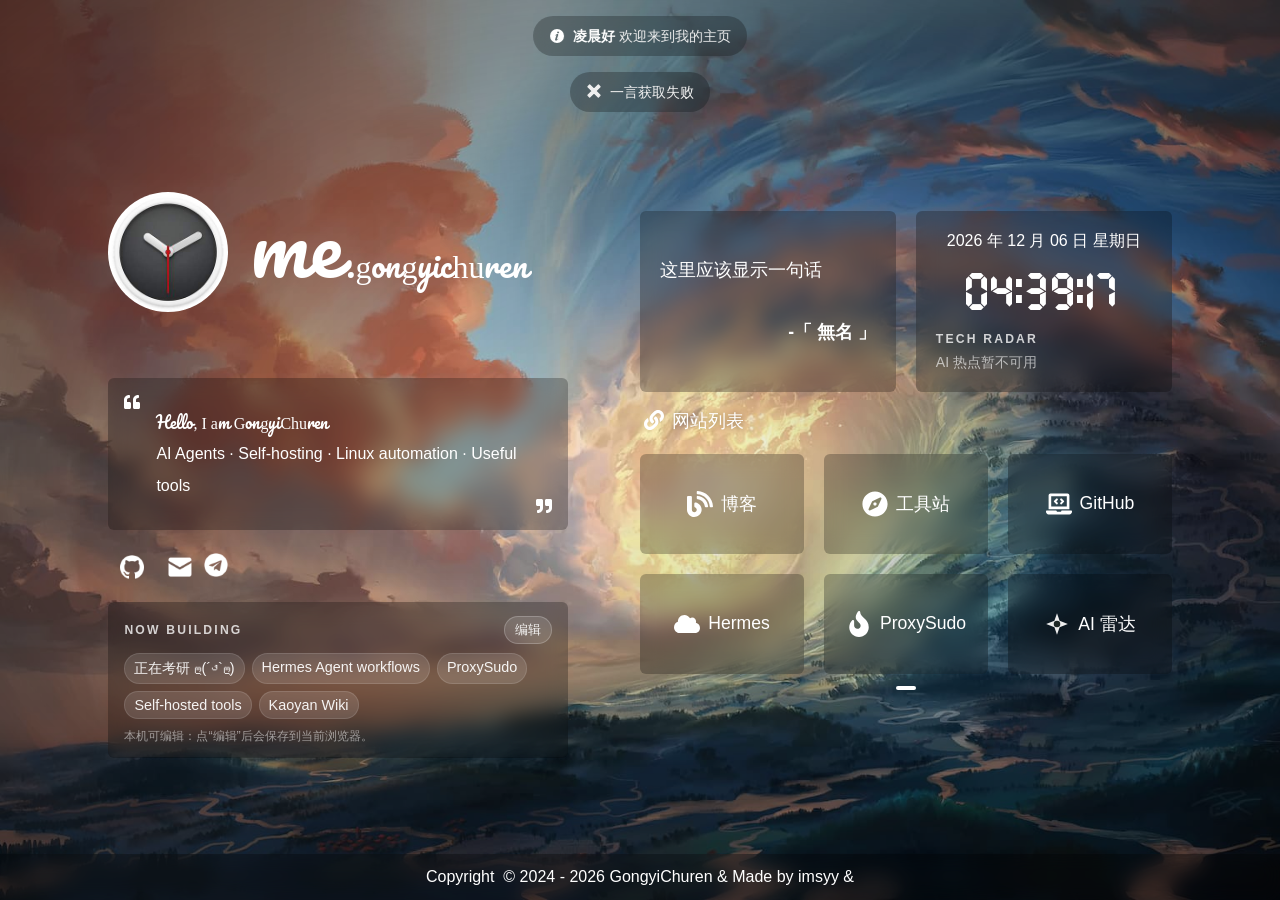
==== commit 74da4a55: "feat: add AI CS radar page" ====
--- a/index.html
+++ b/index.html
@@ -27,6 +27,8 @@
     </script>
     <script type="module" crossorigin src="/assets/index-c4c3a3fe.js"></script>
     <link rel="stylesheet" href="/assets/index-22a71a3c.css">
+    <link rel="stylesheet" href="/site-enhance.css">
+    <script defer src="/site-enhance.js"></script>
   <link rel="manifest" href="/manifest.webmanifest"><script id="vite-plugin-pwa:register-sw" src="/registerSW.js"></script></head>
 
   <body>
--- a/site-enhance.css
+++ b/site-enhance.css
@@ -0,0 +1,145 @@
+/* GongyiChuren homepage enhancements */
+.gc-now-building {
+  margin-top: 14px;
+  padding: 14px 16px 13px;
+  width: min(460px, 100%);
+  animation: fade .5s;
+}
+
+.gc-now-head {
+  display: flex;
+  align-items: center;
+  justify-content: space-between;
+  gap: 12px;
+  margin-bottom: 9px;
+}
+
+.gc-now-kicker,
+.gc-radar-title {
+  font-size: .76rem;
+  letter-spacing: .18em;
+  font-weight: 800;
+  color: rgba(255, 255, 255, .78);
+}
+
+.gc-now-edit {
+  border: 1px solid rgba(255, 255, 255, .22);
+  color: rgba(255, 255, 255, .9);
+  background: rgba(255, 255, 255, .12);
+  border-radius: 999px;
+  padding: 3px 10px;
+  line-height: 1.45;
+  cursor: pointer;
+  transition: background .2s, transform .2s, border-color .2s;
+}
+
+.gc-now-edit:hover {
+  background: rgba(255, 255, 255, .2);
+  border-color: rgba(255, 255, 255, .4);
+  transform: translateY(-1px);
+}
+
+.gc-now-list {
+  display: flex;
+  flex-wrap: wrap;
+  gap: 7px;
+  list-style: none;
+  margin: 0;
+  padding: 0;
+}
+
+.gc-now-list li {
+  max-width: 100%;
+  padding: 5px 9px;
+  border-radius: 999px;
+  background: rgba(255, 255, 255, .12);
+  border: 1px solid rgba(255, 255, 255, .12);
+  color: rgba(255, 255, 255, .93);
+  font-size: .9rem;
+  white-space: nowrap;
+  overflow: hidden;
+  text-overflow: ellipsis;
+}
+
+.gc-now-hint {
+  margin-top: 9px;
+  font-size: .78rem;
+  color: rgba(255, 255, 255, .52);
+}
+
+.gc-tech-radar {
+  width: 100%;
+  margin-top: 10px;
+}
+
+.gc-radar-title {
+  margin-bottom: 7px;
+  text-align: left;
+}
+
+.gc-radar-list {
+  display: grid;
+  gap: 6px;
+}
+
+.gc-radar-item {
+  display: grid;
+  grid-template-columns: 54px minmax(0, 1fr);
+  align-items: center;
+  gap: 8px;
+  min-width: 0;
+  padding: 6px 8px;
+  border-radius: 8px;
+  background: rgba(255, 255, 255, .10);
+  border: 1px solid rgba(255, 255, 255, .10);
+  color: #fff;
+  text-decoration: none !important;
+  transition: background .2s, transform .2s, border-color .2s;
+}
+
+.gc-radar-item:hover {
+  color: #fff;
+  background: rgba(255, 255, 255, .16);
+  border-color: rgba(255, 255, 255, .24);
+  transform: translateY(-1px);
+}
+
+.gc-radar-source {
+  justify-self: start;
+  padding: 2px 6px;
+  border-radius: 999px;
+  background: rgba(255, 255, 255, .16);
+  color: rgba(255, 255, 255, .82);
+  font-size: .72rem;
+  font-weight: 800;
+}
+
+.gc-radar-text {
+  min-width: 0;
+  overflow: hidden;
+  text-overflow: ellipsis;
+  white-space: nowrap;
+  color: rgba(255, 255, 255, .95);
+  font-size: .88rem;
+}
+
+.gc-radar-muted {
+  color: rgba(255, 255, 255, .62);
+  font-size: .88rem;
+}
+
+@media (max-width: 840px) {
+  .gc-now-building {
+    width: 100%;
+  }
+}
+
+@media (max-width: 720px) {
+  .gc-now-building {
+    margin-top: 12px;
+  }
+
+  .gc-radar-item {
+    grid-template-columns: 48px minmax(0, 1fr);
+  }
+}
